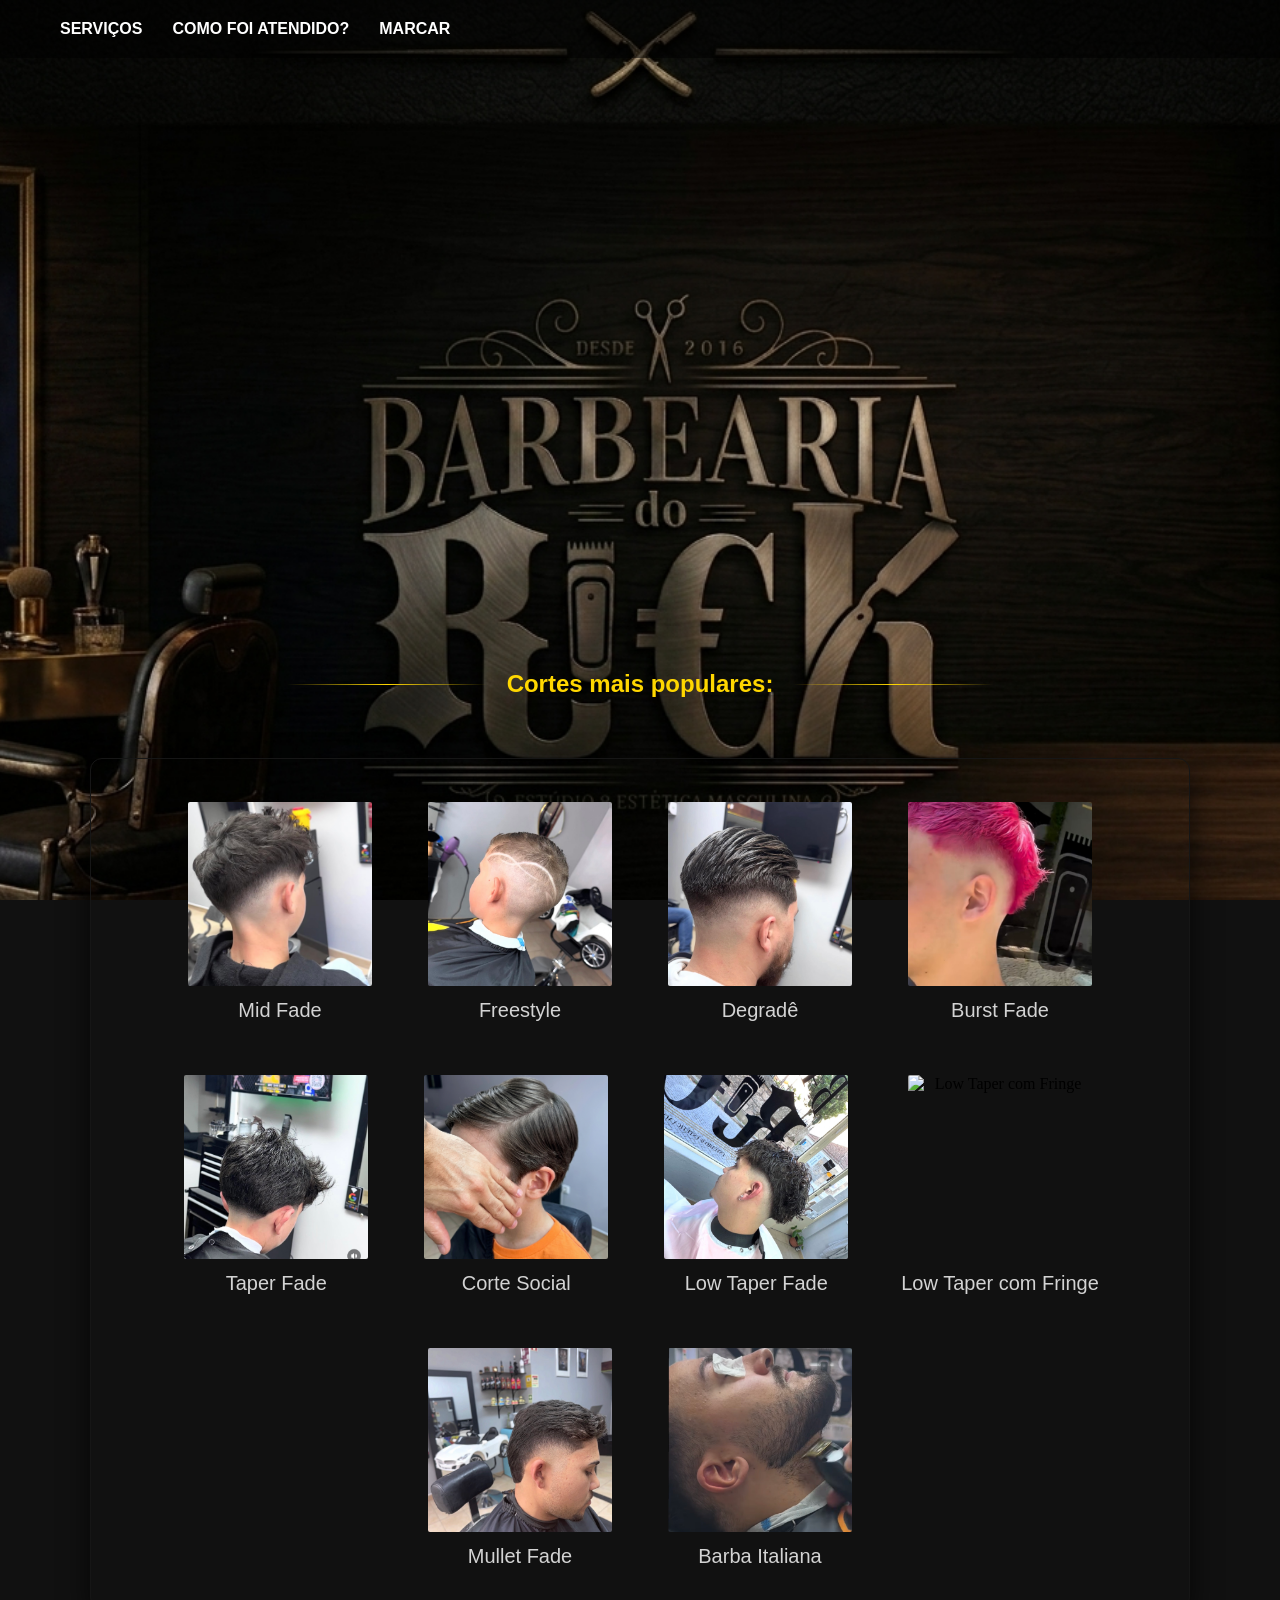
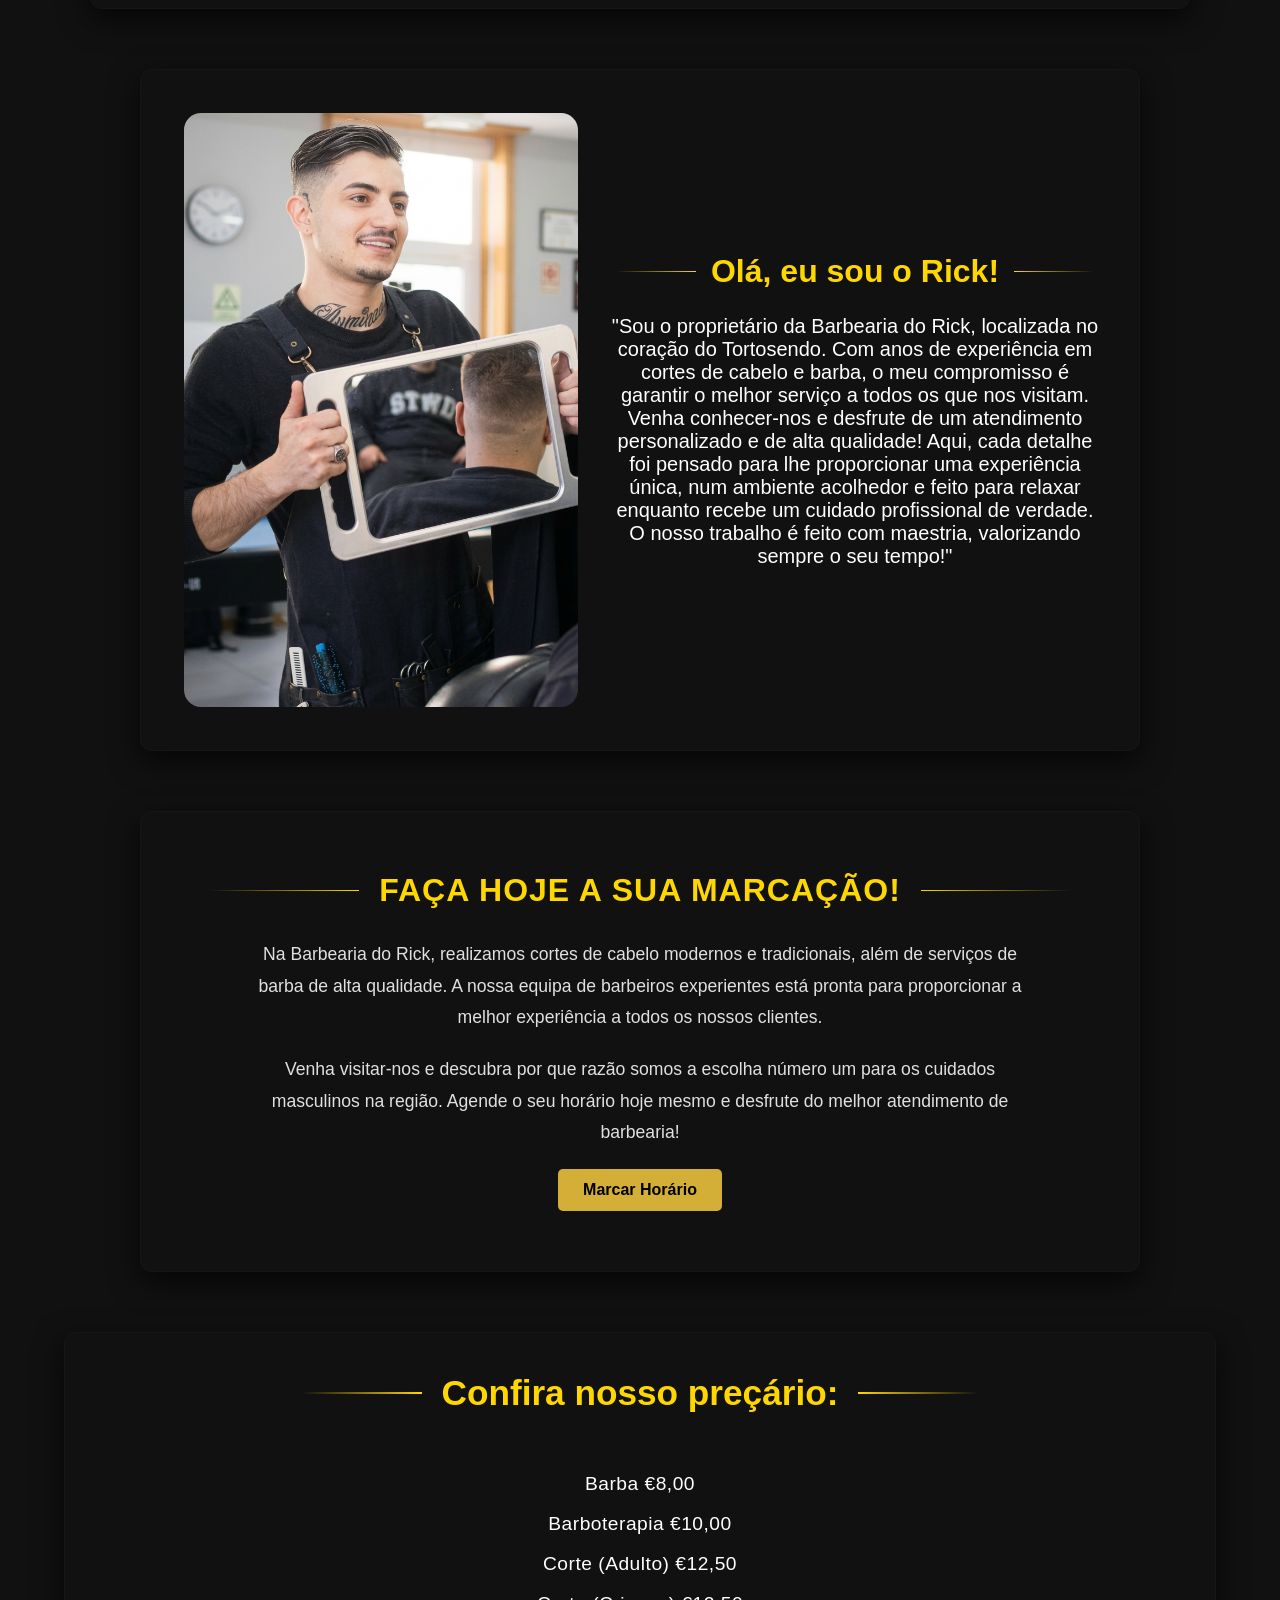
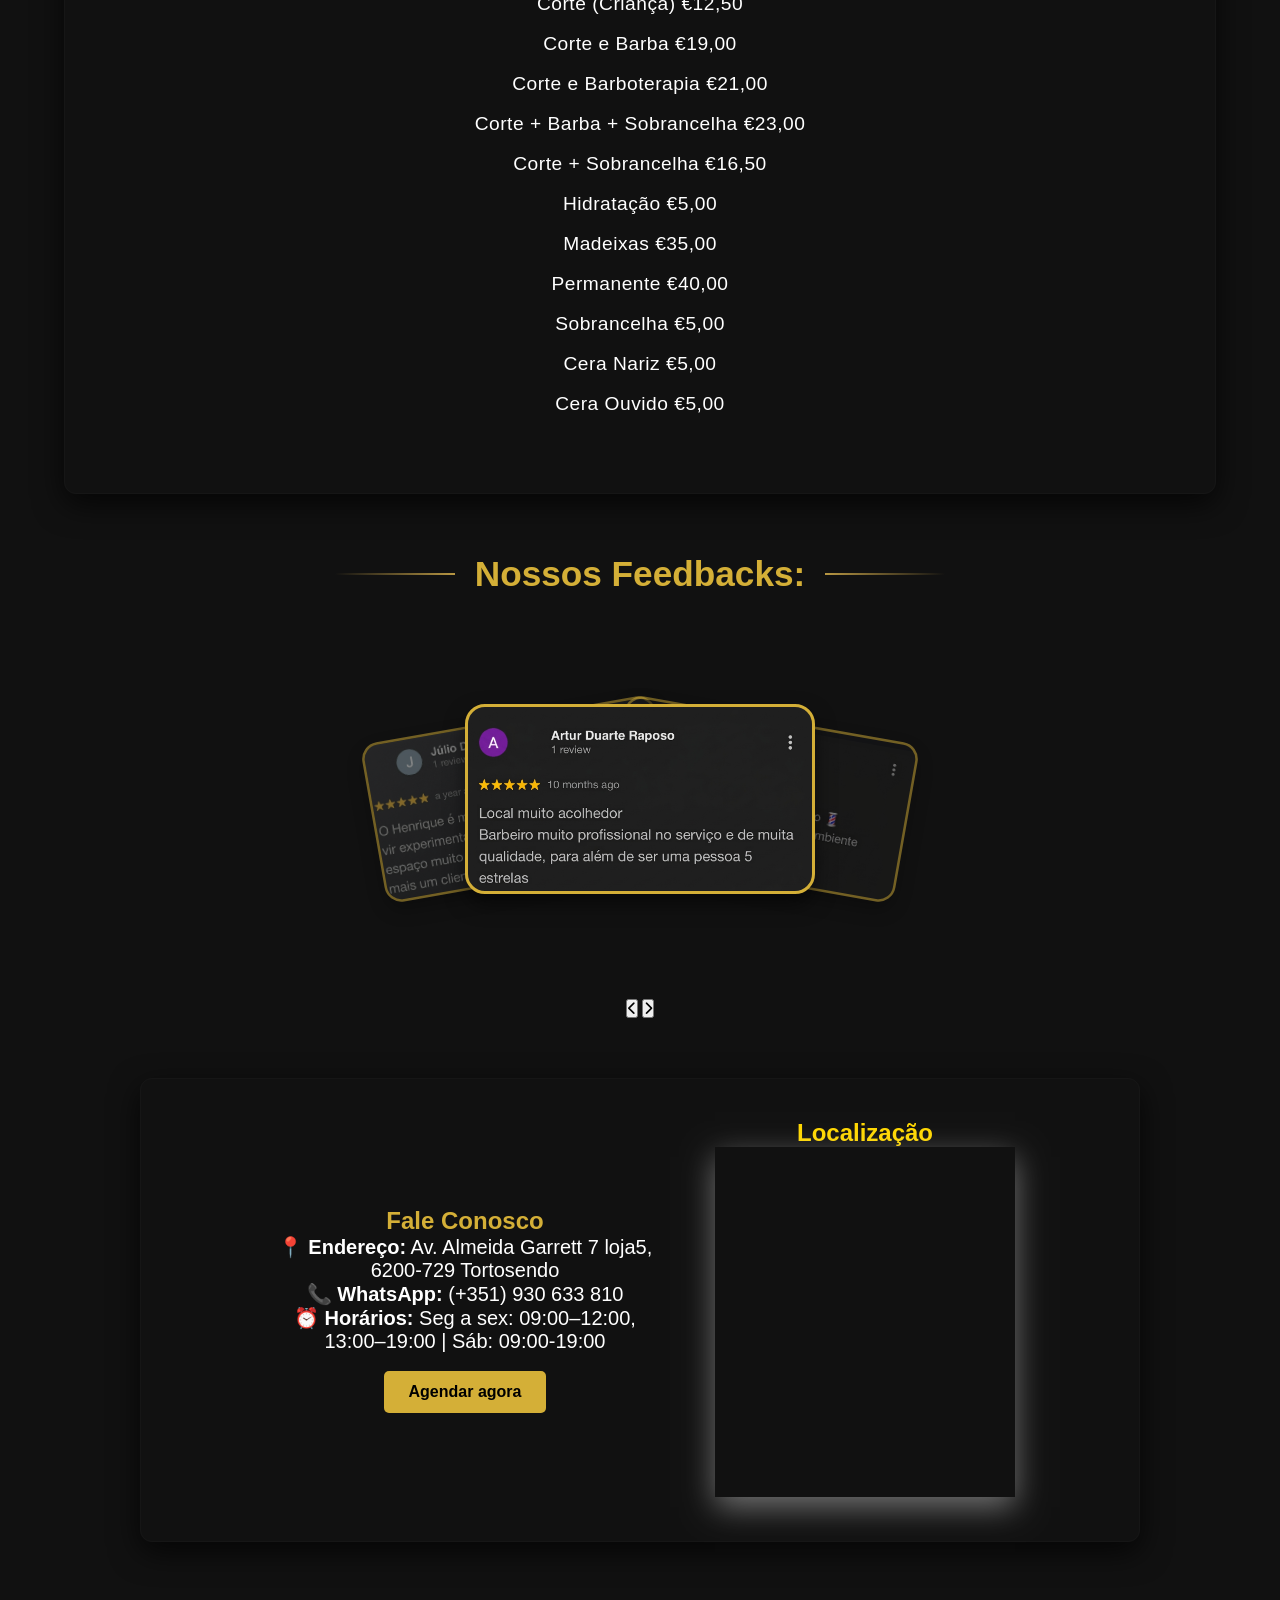
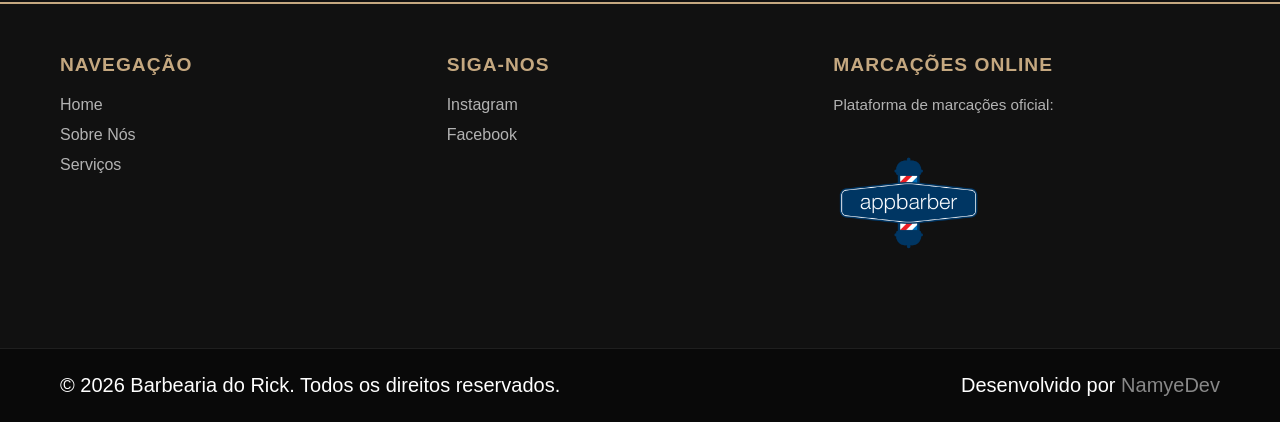
==== site/frontend/index.html @ 82d5f3c6 "Adicionando mais fotos" ====
<!DOCTYPE html>
<html lang="pt-PT">
<head>
    <meta charset="UTF-8">
    <meta name="viewport" content="width=device-width, initial-scale=1.0">
    
    <title>Barbearia do Rick </title>
    <meta name="description" content="Barbearia do Rick no Tortosendo. Cortes modernos, degradê, barba e atendimento personalizado. Agende seu horário online.">
    <meta name="keywords" content="Barbearia, Tortosendo, Corte de Cabelo, Barba, Rick, Barbeiro">
    <meta name="google-site-verification" content="2k-sYjSc5GZ4k8qNI2M3Ok9bZa_Kemlos-b1x48TQ_s" />
    
    <meta property="og:title" content="Barbearia do Rick">
    <meta property="og:description" content="Venha conhecer a Barbearia do Rick. Atendimento de excelência, cortes modernos e barba feita com maestria no coração do Tortosendo. Agende agora!">
    <meta property="og:image" content="https://barbeariadorick.pt/logobarber.png">
    <meta property="og:url" content="https://barbeariadorick.pt/">
    <meta property="og:type" content="website">
    
    <link rel="icon" href="logobarber.png" type="image/x-icon">
    <link rel="stylesheet" href="CSS/css.css">
    <link rel="stylesheet" href="https://cdnjs.cloudflare.com/ajax/libs/font-awesome/6.0.0/css/all.min.css">
    <script type="application/ld+json">
{
  "@context": "https://schema.org",
  "@type": "WebSite",
  "name": "Barbearia do Rick",
  "url": "https://barbeariadorick.pt/"
}
</script>

<script type="application/ld+json">
{
  "@context": "https://schema.org",
  "@type": "BarberShop",
  "name": "Barbearia do Rick",
  "url": "https://barbeariadorick.pt/",
  "address": {
    "@type": "PostalAddress",
    "streetAddress": "Av. Almeida Garrett 7 loja 5",
    "addressLocality": "Tortosendo",
    "addressRegion": "Castelo Branco",
    "addressCountry": "PT"
  },
  "telephone": "+351930633810"
}
</script>
</head>
   
<body style="background-image: url('background03.png'); background-size: cover; background-attachment: fixed; background-position: center; background-color: #111;">

    <div class="hero-container" id="home">
        <video autoplay loop muted playsinline class="video-fundo">
            <source src="video.cabeçalho02.mp4" type="video/mp4">
        </video>

        <header id="header">
            <nav id="menu">
                <ul class="nav-lista">
                    <li><a href="https://www.instagram.com/barbeariadorick2025/" target="_blank">SERVIÇOS</a></li>
                    <li><a href="feedback.html" id="abrir-feedback">COMO FOI ATENDIDO?</a></li>
                    <li><a href="https://sites.appbarber.com.br/barbeariadorick-t7mg" target="_blank">MARCAR</a></li>
                </ul>
            </nav>
        </header>
        
        <div class="conteudo-hero">
            </div>
    </div>

   <div class="divisor">
    <hr>
    <h2>Cortes mais populares:</h2>
    <hr>
</div>

   <div class="contentor">
    
    
    <div class="perfil" onclick="toggleZoom(this)">
        <img src="Low Taper Fade.jpg" alt="Corte Mid Taper Fade" class="foto-corte">
        <span>Mid Fade</span>
    </div>

    <div class="perfil" onclick="toggleZoom(this)">
        <img src="cortefreestyle.jpeg" alt="Corte Freestyle" class="foto-corte">
        <span>Freestyle</span>
    </div>

    <div class="perfil" onclick="toggleZoom(this)">
        <img src="degrade.jpeg" alt="Degradê" class="foto-corte">
        <span>Degradê</span>
    </div>

    <div class="perfil" onclick="toggleZoom(this)">
        <img src="BurstFade.jpg" alt="Corte Burst Fade " class="foto-corte">
        <span>Burst Fade</span>
    </div>


    <div class="perfil" onclick="toggleZoom(this)">
        <img src="Taper Fade.jpg" alt="Corte Taper Fade" class="foto-corte">
        <span>Taper Fade</span>
    </div>

    <div class="perfil" onclick="toggleZoom(this)">
        <img src="corteSocial.png" alt="Corte Social" class="foto-corte">
        <span>Corte Social</span>
    </div>

 <div class="perfil" onclick="toggleZoom(this)">
        <img src="LowTaperFade.jpg" alt="Low Taper Fade" class="foto-corte">
        <span>Low Taper Fade</span>
    </div>
     <div class="perfil" onclick="toggleZoom(this)">
        <img src="LowtaperFringe.jpg" alt="Low Taper com Fringe" class="foto-corte">
        <span>Low Taper com Fringe</span>
    </div>
     <div class="perfil" onclick="toggleZoom(this)">
        <img src="MulletFade.jpg" alt="Mullet Fade" class="foto-corte">
        <span>Mullet Fade</span>
    </div>
     <div class="perfil" onclick="toggleZoom(this)">
        <img src="barbaital.jpg" alt="Barba Italiana" class="foto-corte">
        <span>Barba Italiana</span>
    </div>
    </div>

    <div class="apresent ">
        <img src="rick0.png" alt="Foto do Rick">
        <div class="apresent-texto">
            <h2>Olá, eu sou o Rick!</h2>
            <p>"Sou o proprietário da Barbearia do Rick, localizada no coração do Tortosendo. Com anos de experiência em cortes de cabelo e barba, o meu compromisso é garantir o melhor serviço a todos os que nos visitam. Venha conhecer-nos e desfrute de um atendimento personalizado e de alta qualidade! Aqui, cada detalhe foi pensado para lhe proporcionar uma experiência única, num ambiente acolhedor e feito para relaxar enquanto recebe um cuidado profissional de verdade. O nosso trabalho é feito com maestria, valorizando sempre o seu tempo!"</p>
        </div>
    </div>


    <div class="contentor-texto" id="sobre">
        <h1>Faça hoje a sua marcação!</h1>
        <p>Na Barbearia do Rick, realizamos cortes de cabelo modernos e tradicionais, além de serviços de barba de alta qualidade. A nossa equipa de barbeiros experientes está pronta para proporcionar a melhor experiência a todos os nossos clientes.</p>
        <p>Venha visitar-nos e descubra por que razão somos a escolha número um para os cuidados masculinos na região. Agende o seu horário hoje mesmo e desfrute do melhor atendimento de barbearia!</p>
        <div id="marcar">
            <a href="https://sites.appbarber.com.br/barbeariadorick-t7mg" class="btn-nav" target="_blank">Marcar Horário</a>
        </div>
    </div>

   <div class="preços" id="servicos">
    <h1>Confira nosso preçário:</h1>
    <div class="lista-precos">
        <p><span>Barba</span> <span>€8,00</span></p>
        <p><span>Barboterapia</span> <span>€10,00</span></p>
        <p><span>Corte (Adulto)</span> <span>€12,50</span></p>
        <p><span>Corte (Criança)</span> <span>€12,50</span></p>
        <p><span>Corte e Barba</span> <span>€19,00</span></p>
        <p><span>Corte e Barboterapia</span> <span>€21,00</span></p>
        <p><span>Corte + Barba + Sobrancelha</span> <span>€23,00</span></p>
        <p><span>Corte + Sobrancelha</span> <span>€16,50</span></p>
        <p><span>Hidratação</span> <span>€5,00</span></p>
        <p><span>Madeixas</span> <span>€35,00</span></p>
        <p><span>Permanente</span> <span>€40,00</span></p>
        <p><span>Sobrancelha</span> <span>€5,00</span></p>
        <p><span>Cera Nariz</span> <span>€5,00</span></p>
        <p><span>Cera Ouvido</span> <span>€5,00</span></p>
    </div>
</div>
<section class="secao-carousel">
    <h1 class="titulo-linhas">Nossos Feedbacks:</h1>
    
    <div class="carousel-wrapper">
        <div class="carousel-container" id="carousel">
        
            <div class="card" style="background-image: url('julio02.png');"></div>
            <div class="card" style="background-image: url('artur02.png');"></div>
            <div class="card" style="background-image: url('Francisco.png');"></div>
            
            
            <div class="card" style="background-image: url('lais.jpg');"></div>
            <div class="card" style="background-image: url('diogo.jpg');"></div>
            <div class="card" style="background-image: url('gonçalo.jpg');"></div>
            <div class="card" style="background-image: url('helder.jpg');"></div>
        </div>
        
        <div class="controls">
            <button class="btn-seta" id="prev"><i class="fas fa-chevron-left"></i></button>
            <button class="btn-seta" id="next"><i class="fas fa-chevron-right"></i></button>
        </div>
    </div>
</section>

    <div class="modal-sobreposicao" id="pop-up-container">
        <div class="modal-caixa" >
            <span class="botao-fechar" id="fechar-pop-up">×</span>
            <h1>Conte-nos a sua experiência!</h1>
            <p style="margin-bottom: 30px; text-align: center;">A sua opinião é muito importante para continuarmos a realizar o melhor serviço da região.</p>

            <form action="#" method="POST" class="form-feedback">
                <div class="campo-form">
                    <label for="nome">Seu Nome:</label>
                    <input type="text" id="nome" name="nome" placeholder="Digite seu nome" required>
                </div>
                <br>
                <div class="campo-form">
                    <label for="barbeiro">Quem te atendeu?</label>
                    <select id="barbeiro" name="barbeiro">
                        <option value="rick">Rick</option>
                        <option value="lincoln">Lincoln</option>
                        <option value="samuel">Samuel</option>
                        <option value="outro">Outro Barbeiro</option>
                    </select>
                </div>
                <br>
                <div class="campo-form">
                    <label for="mensagem">Sua Mensagem:</label>
                    <textarea id="mensagem" name="mensagem" rows="4" placeholder="Conte-nos como foi..." required></textarea>
                </div>

                <div style="text-align: center; margin-top: 20px;">
                    <button type="submit" class="btn-nav" style="border: none; cursor: pointer;">Enviar Avaliação</button>
                </div>
            </form>
        </div>
    </div>

    <section class="contato-container">
        <div class="info-contato">
            <h2>Fale Conosco</h2>
            <p><strong>📍 Endereço:</strong> Av. Almeida Garrett 7 loja5, 6200-729 Tortosendo</p>
            <p><strong>📞 WhatsApp:</strong> (+351) 930 633 810</p>
            <p><strong>⏰ Horários:</strong> Seg a sex: 09:00–12:00, 13:00–19:00 | Sáb: 09:00-19:00</p>
            <br>
            <a href="https://sites.appbarber.com.br/barbeariadorick-t7mg" class="botao-agendar" target="_blank">Agendar agora</a>
        </div>

        <div class="mapa-quadrado">
            <h2>Localização</h2>
            <iframe src="https://maps.google.com/maps?q=Av.%20Almeida%20Garrett%207%20loja5,%20Tortosendo&t=&z=15&ie=UTF8&iwloc=&output=embed" width="100%" height="350" style="border:0;" allowfullscreen="" loading="lazy"></iframe> 
        </div>
    </section>
    <footer class="rodape-site">
    <div class="rodape-conteudo">
        <div class="rodape-coluna">
            <h3>Navegação</h3>
            <ul>
                <li><a href="#home">Home</a></li>
                <li><a href="#sobre">Sobre Nós</a></li>
                <li><a href="#servicos">Serviços</a></li>
                
            </ul>
        </div>

        <div class="rodape-coluna">
            <h3>Siga-nos</h3>
            <div class="redes-sociais">
                <a href="https://www.instagram.com/barbeariadorick2025/" target="_blank" class="link-social">Instagram</a>
                <a href="https://www.facebook.com/BarbershoppRick/" target="_blank" class="link-social">Facebook</a>
            </div>
        </div>

        <div class="rodape-coluna col-appbarber">
            <h3>Marcações Online</h3>
            <p>Plataforma de marcações oficial:</p>
            <a href="https://sites.appbarber.com.br/barbeariadorick-t7mg" target="_blank" class="link-appbarber">
                <img src="appbarber.png" alt="AppBarber" onerror="this.style.display='none';">
               
            </a>
        </div>
    </div>

    <div class="rodape-inferior">
        <div class="rodape-inferior-conteudo">
            <p>&copy; 2026 Barbearia do Rick. Todos os direitos reservados.</p>
            <p class="creditos">Desenvolvido por <a href="https://github.com/FernandaNamye" target="_blank">NamyeDev</a></p>
        </div>
    </div>
</footer>

    <script>
    

const URL_API = "https://barbearia-rick-backend.onrender.com/enviar-feedback";

    document.addEventListener('DOMContentLoaded', () => {
        const botaoAbrir = document.getElementById('abrir-feedback');
        const botaoFechar = document.getElementById('fechar-pop-up');
        const containerPopUp = document.getElementById('pop-up-container');
        const formFeedback = document.querySelector('.form-feedback');

        if (botaoAbrir) {
            botaoAbrir.addEventListener('click', (e) => {
                e.preventDefault(); 
                containerPopUp.classList.add('ativo');
            });
        }

        if (botaoFechar) {
            botaoFechar.addEventListener('click', () => {
                containerPopUp.classList.remove('ativo');
            });
        }

       if (formFeedback) {
    formFeedback.addEventListener('submit', async (e) => {
        e.preventDefault();

       
        const botaoSubmeter = formFeedback.querySelector('button[type="submit"]') || formFeedback.querySelector('.btn-nav');
        const textoOriginal = botaoSubmeter ? botaoSubmeter.innerText : "Enviar Avaliação";
        if (botaoSubmeter) {
            botaoSubmeter.innerText = "A enviar... Por favor, aguarde.";
            botaoSubmeter.disabled = true;
        }

        const dados = {
            nome: document.getElementById('nome').value,
            barbeiro: document.getElementById('barbeiro').value,
            mensagem: document.getElementById('mensagem').value
        };

        try {
            
            const controller = new AbortController();
            const timeoutId = setTimeout(() => controller.abort(), 60000); 

            const response = await fetch(URL_API, {
                method: 'POST',
                headers: { 'Content-Type': 'application/json' },
                body: JSON.stringify(dados),
                signal: controller.signal
            });

            clearTimeout(timeoutId);

            if (response.ok) {
                alert("Obrigado pelo feedback! A Barbearia do Rick agradece a sua preferência.");
                containerPopUp.classList.remove('ativo');
                formFeedback.reset();
            } else {
                alert("Não foi possível enviar a sua avaliação no momento. Por favor, tente novamente mais tarde.");
            }
        } catch (error) {
            console.error("Erro detalhado:", error);
            
            if (error.name === 'AbortError') {
                alert("O servidor demorou a responder, mas o seu feedback está a ser processado! Verifique o seu e-mail em instantes.");
            } else {
                alert("De momento o nosso sistema de avaliações está em manutenção. Se preferir, envie-nos uma mensagem pelo WhatsApp!");
            }
        } finally {
           
            if (botaoSubmeter) {
                botaoSubmeter.innerText = textoOriginal;
                botaoSubmeter.disabled = false;
            }
        }
    });
}
    const carousel = document.getElementById('carousel');
    const cards = document.querySelectorAll('.card');
    const btnNext = document.getElementById('next');
    const btnPrev = document.getElementById('prev');

       let indiceCentral = 1; 

function atualizarCarousel() {
    const totalCards = cards.length;

    cards.forEach((card, index) => {
        
        card.classList.remove('atras-esquerda', 'centro', 'atras-direita', 'escondido');

        if (index === indiceCentral) {
            card.classList.add('centro');
        } else if (index === (indiceCentral - 1 + totalCards) % totalCards) {
            card.classList.add('atras-esquerda');
        } else if (index === (indiceCentral + 1) % totalCards) {
            card.classList.add('atras-direita');
        } else {
            
            card.classList.add('escondido');
        }
    });
}


btnNext?.addEventListener('click', () => {
    indiceCentral = (indiceCentral + 1) % cards.length;
    atualizarCarousel();
});


btnPrev?.addEventListener('click', () => {
    indiceCentral = (indiceCentral - 1 + cards.length) % cards.length;
    atualizarCarousel();
});
atualizarCarousel();
});
    
    function toggleZoom(elemento) {
        elemento.classList.toggle('com-zoom');
    
    };
</script>

</body>
</html>
---- site/frontend/CSS/css.css ----
* {
    margin: 0;
    padding: 0;
    box-sizing: border-box;
}
html {
    scroll-behavior: smooth;
}
h1 {
    font-family: 'Lucida Sans', 'Lucida Sans Regular', 'Lucida Grande', 'Lucida Sans Unicode', Geneva, Verdana, sans-serif;
    text-align: center;
    color: #FFD700;
}

p {
    font-family: 'Lucida Sans', 'Lucida Sans Regular', 'Lucida Grande', 'Lucida Sans Unicode', Geneva, Verdana, sans-serif;
    font-size: 20px;
    color: white;
}
h2 {
    font-family: 'Lucida Sans', 'Lucida Sans Regular', 'Lucida Grande', 'Lucida Sans Unicode', Geneva, Verdana, sans-serif;
    text-align: center;
    color: #FFD700;
}

.hero-container {
    position: relative;
    width: 100%;
    height: 70vh; 
    overflow: hidden; 
    display: flex;
    flex-direction: column;
    justify-content: center;
}

.video-fundo {
    position: absolute;
    top: 50%;
    left: 50%;
    width: 100%;
    height: 100%;
    object-fit: cover; 
    transform: translate(-50%, -50%);
    z-index: 1; 
}

.conteudo-hero {
    position: relative;
    z-index: 2; 
    text-align: center;
    color: white; 
}


#header {
    position: absolute;
    top: 0;
    background-color: rgba(0, 0, 0, 0.5);
    padding: 20px;
    z-index: 2;
    width: 100%;
}

#menu {
    display: flex;
    justify-content: flex-start; 
    align-items: center;
    width: 100%;
    max-width: 1200px; 
    margin: 0 auto; 
    padding: 0 20px; 
}

.nav-lista {
    list-style: none;
    display: flex;
    gap: 30px; 
    align-items: center;
    border-radius: 5px;
}

.nav-lista li a {
    color: white;
    text-decoration: none;
    font-weight: bold;
    font-family: sans-serif;
    transition: color 0.3s ease;
   
}

.nav-lista li a:hover {
    color: #d4af37; 
}
.divisor {
    display: flex;
    align-items: center;
    justify-content: center;
    gap: 20px;
    margin: 40px 0;
}

.divisor hr {
    flex: 1;
    border: none;
    height: 1px;
    background: linear-gradient(to right, transparent, #FFD700, transparent); 
    max-width: 200px;
}
.perfil {
    overflow: hidden;
    cursor: pointer;
}

.foto-corte {
    transition: transform 0.3s ease;
    display: block;
    width: 100%;
    height: auto;
}


.perfil.com-zoom .foto-corte {
    transform: scale(1.50); 
}


.contentor, .apresent, .contentor-texto, .preços, .contato-container {
    background-image: url('../background03.png'); 
    background-size: cover;
    background-position: center;
    background-attachment: fixed;
    border-radius: 12px;
    border: 1px solid rgba(22, 22, 22);
    box-shadow: 0 10px 30px rgba(0, 0, 0, 0.7); 
    margin: 60px auto; 
    padding: 40px; 
    width: 90%; 
    align-items: center;
    text-align: center;
    
}

#sobre {
    text-align: center;
    padding: 60px 20px;
    color: #ffffff;
    max-width: 1000px;
    margin: 0 auto;
}

#sobre h1 {
    display: flex;
    align-items: center;
    justify-content: center;
    color: #FFD700; 
    font-size: 2rem;
    text-transform: uppercase;
    letter-spacing: 1px;
    margin-bottom: 30px;
}


#sobre h1::before,
#sobre h1::after {
    content: "";
    flex: 1;
    height: 1px; 
    background: linear-gradient(to var(--direcao, right), transparent, #FFD700); 
    margin: 0 20px; 
    max-width: 150px; 
}


#sobre h1::after {
    --direcao: left;
}


#sobre p {
    font-size: 1.1rem;
    line-height: 1.8;
    color: #e0e0e0;
    max-width: 800px;
    margin: 0 auto 20px auto;
}


#marcar {
    margin-top: 35px;
}
.apresent-texto h2 {
    color: #FFD700;
    font-size: 2rem;
    margin-bottom: 25px;
    display: flex;
    align-items: center;
    justify-content: center;
    gap: 15px; 
}


.apresent-texto h2::before,
.apresent-texto h2::after {
    content: '';
    height: 1px;
    flex-grow: 1; 
    max-width: 80px; 
}


.apresent-texto h2::before {
    background: linear-gradient(to right, transparent, #FFD700);
}


.apresent-texto h2::after {
    background: linear-gradient(to left, transparent, #FFD700);
}
.contentor {
    max-width: 1100px;
    display: flex;
    justify-content: center;
    flex-wrap: wrap;
    gap: 50px; 
}

.contentor img {
    width: 190px;
    height: 190px;
    object-fit: cover;
    border-radius: 5px;
    border: 3px solid transparent;
    transition: border 0.3s ease; 
}

.perfil {
    display: flex;
    flex-direction: column;
    align-items: center;
    cursor: pointer; 
}

.perfil span {
    color:rgb(211, 211, 211);
    font-size: 20px;
    margin-top: 10px;
    font-family: Arial, Helvetica, sans-serif;
    transition: color 0.3s ease; 
}

.perfil:hover span {
    color:#FFD700;
}

.perfil:hover img {
    border: 3px solid white; 
}

.apresent {
    max-width: 1000px; 
    display: flex; 
    align-items: center;
    justify-content: space-around;
    gap: 30px;
}

.apresent img {
    width: 400px;
    height: 600px;
    object-fit: cover;
    border-radius: 20px;
    border: 3px solid transparent;
    transition: border 0.3s ease; 
}

.apresent h2 {
    font-family: 'Lucida Sans', 'Lucida Sans Regular', 'Lucida Grande', 'Lucida Sans Unicode', Geneva, Verdana, sans-serif;
    text-align: center;
    color: #FFD700;
}

#content {
    display: flex;
    flex-direction: column;
    align-items: center;
    gap: 20px; 
    text-align: center;
    padding: 10px;
}

.preços h1 {
    color: #FFD700;
    font-size: 2.2rem;
    margin-bottom: 40px;
    text-align: center;
    
    
    display: flex;
    align-items: center;
    justify-content: center;
    gap: 20px;
}

.preços h1::before,
.preços h1::after {
    content: '';
    height: 2px;
    flex-grow: 1;
    max-width: 120px; 
}

.preços h1::before {
    background: linear-gradient(to right, transparent, #FFD700);
}

.preços h1::after {
    background: linear-gradient(to left, transparent, #FFD700);
}

.lista-precos {
    max-width: 500px;
    margin: 0 auto;    
    text-align: center; 
    padding: 20px;
}

.lista-precos p {
    font-size: 1.2rem;
    color: #fff;
    margin-bottom: 18px; 
    font-weight: 500;
    letter-spacing: 0.5px;
}


.lista-precos p {
    transition: color 0.3s ease;
}


.lista-precos p:hover {
    color: #e5c158;
}


#marcar {
    margin-top: 20px;
}

.btn-nav, .botao-agendar, .botao-abrir {
    display: inline-block;
    padding: 12px 25px;
    background-color: #d4af37;
    color: black;
    text-decoration: none;
    font-weight: bold;
    font-family: sans-serif;
    border-radius: 5px;
    transition: all 0.3s ease;
}

.btn-nav:hover, .botao-agendar:hover {
    background-color: white;
    transform: translateY(-3px); 
}


.carousel-wrapper {
    display: flex;
    flex-direction: column;
    align-items: center;
    perspective: 1000px; 
    padding: 0px 0;
}

.carousel-container {
    position: relative;
    width: 300px;
    height: 400px;
    display: flex;
    justify-content: center;
    align-items: center;
}

.titulo-linhas {
    color: #d4af37; 
    font-size: 2.2rem;
    margin-bottom: 5px; 
    text-align: center;
    
    
    display: flex;
    align-items: center;
    justify-content: center;
    gap: 20px; 
}


.titulo-linhas::before,
.titulo-linhas::after {
    content: '';
    height: 2px;
    flex-grow: 1;
    max-width: 120px; 
}


.titulo-linhas::before {
    background: linear-gradient(to right, transparent, #b89743);
}


.titulo-linhas::after {
    background: linear-gradient(to left, transparent, #b89743);
}

.card {
    position: absolute;
    width: 350px;
    height: 190px;
    border-radius: 20px;
    background-size: cover;
    background-position: center;
    border: 3px solid #d4af37; 
    transition: all 0.5s ease-in-out;
    box-shadow: 0 10px 20px rgba(0,0,0,0.5);
}

.card.centro {
    transform: translateX(0) scale(1) rotate(0deg);
    z-index: 3;
    opacity: 1;
}

.card.atras-esquerda {
    transform: translateX(-120px) scale(0.85) rotate(-10deg);
    z-index: 1;
    opacity: 0.5;
}

.card.atras-direita {
    transform: translateX(120px) scale(0.85) rotate(10deg);
    z-index: 1;
    opacity: 0.5;
}
.card.escondido {
    opacity: 0;
    pointer-events: none; 
    transform: scale(0);   
}


.modal-sobreposicao {
    position: fixed;
    top: 0;
    left: 0;
    width: 100%;
    height: 100%;
    background-color: rgba(0, 0, 0, 0.85); 
    display: flex;
    justify-content: center;
    align-items: center;
    z-index: 9999; 
    opacity: 0;
    pointer-events: none;
    transition: all 0.4s ease;
}

.modal-sobreposicao.ativo {
    opacity: 1;
    pointer-events: auto;
}

.modal-caixa {
    background-image: url('../background03.png'); 
    background-size: cover;
    background-position: center;
    max-width: 800px;
    width: 90%;
    padding: 40px;
    border-radius: 12px;
    border: 1px solid rgba(22, 22, 22);
    box-shadow: 0 10px 30px rgba(0, 0, 0, 0.7);
    position: relative; 
}

.botao-fechar {
    position: absolute;
    top: 15px;
    right: 20px;
    font-size: 35px;
    color: #d4af37;
    cursor: pointer;
    transition: color 0.3s;
}

.campo-form {
    display: flex;
    flex-direction: column;
    gap: 10px;
    color: white; 
}

.campo-form input, .campo-form select, .campo-form textarea {
    width: 100%;
    padding: 12px;
    background-color: rgba(255, 255, 255, 0.05); 
    border: 1px solid rgba(212, 175, 55, 0.3); 
    border-radius: 5px;
    color: white;
    font-family: sans-serif;
    outline: none;
    transition: border-color 0.3s;
}

.campo-form input:focus, .campo-form select:focus, .campo-form textarea:focus {
    border-color: #d4af37;
}

.campo-form select option {
    background-color: #1a1a1a;
    color: white;
}


.contato-container {
    display: flex;
    justify-content: center;
    align-items: center;
    gap: 50px; 
    max-width: 1000px; 
}

.info-contato {
    max-width: 400px;
    display: flex;
    flex-direction: column;
    align-items: center;
}

.info-contato p {
    font-family: 'Lucida Sans', 'Lucida Sans Regular', 'Lucida Grande', 'Lucida Sans Unicode', Geneva, Verdana, sans-serif;
    text-align: center;
    color: white;
}

.info-contato h2 {
    font-family: 'Lucida Sans', 'Lucida Sans Regular', 'Lucida Grande', 'Lucida Sans Unicode', Geneva, Verdana, sans-serif;
    text-align: center;
    color: #d4af37;
}

.mapa-quadrado iframe {
    box-shadow: 0 10px 30px rgba(0,0,0,0.5); 
    max-width: 100%; 
    filter: invert(90%) hue-rotate(180deg) brightness(95%) contrast(90%);
}
.rodape-site {
    background-color: #111111; 
    color: #ffffff;
    font-family: Arial, sans-serif; 
    padding-top: 50px;
    border-top: 2px solid #c5a880; 
}

.rodape-conteudo {
    max-width: 1200px;
    margin: 0 auto;
    display: flex;
    flex-wrap: wrap;
    justify-content: space-between;
    padding: 0 20px 40px 20px;
}

.rodape-coluna {
    flex: 1;
    min-width: 250px;
    margin-bottom: 30px;
}

.rodape-coluna h3 {
    color: #c5a880; 
    font-size: 1.2rem;
    margin-bottom: 20px;
    text-transform: uppercase;
    letter-spacing: 1px;
}


.rodape-coluna ul {
    list-style: none;
    padding: 0;
    margin: 0;
}

.rodape-coluna ul li {
    margin-bottom: 12px;
}

.rodape-coluna ul li a {
    color: #b3b3b3;
    text-decoration: none;
    transition: color 0.3s ease;
}

.rodape-coluna ul li a:hover {
    color: #c5a880;
}


.redes-sociais {
    display: flex;
    flex-direction: column;
    gap: 12px;
}

.link-social {
    color: #b3b3b3;
    text-decoration: none;
    transition: color 0.3s ease;
}

.link-social:hover {
    color: #c5a880;
}


.col-appbarber p {
    color: #b3b3b3;
    font-size: 0.95rem;
    margin-bottom: 15px;
}

.link-appbarber img {
    max-width: 150px;
    height: auto;
    display: block;
    transition: transform 0.3s ease;
}

.link-appbarber img:hover {
    transform: scale(1.05); 
}


.txt-fallback-appbarber {
    display: inline-block;
    background-color: #0d47a1; 
    color: white;
    padding: 8px 16px;
    border-radius: 4px;
    font-weight: bold;
    text-decoration: none;
}


.rodape-inferior {
    background-color: #090909;
    padding: 20px 0;
    font-size: 0.85rem;
    color: #666666;
    border-top: 1px solid #1f1f1f;
}

.rodape-inferior-conteudo {
    max-width: 1200px;
    margin: 0 auto;
    display: flex;
    justify-content: space-between;
    align-items: center;
    flex-wrap: wrap;
    padding: 0 20px;
}

.rodape-inferior-conteudo p {
    margin: 5px 0;
}

.rodape-inferior .creditos a {
    color: #888888;
    text-decoration: none;
    transition: color 0.3s ease;
}

.rodape-inferior .creditos a:hover {
    color: #c5a880;
}




@media (max-width: 768px) {
    
    
  
    
  html {
        margin: 0 !important;
        padding: 0 !important;
        width: 100% !important;
        height: 100vh !important;
        overflow: hidden !important;
    }

    
    body {
        margin: 0 !important;
        padding: 0 !important;
        width: 100% !important;
        height: 100vh !important;
        overflow-y: auto !important; 
        overflow-x: hidden !important;
        background-color: #121212 !important; 
        background-image: url('../backgroundmobile05.png') !important;
        background-size: auto 100% !important; 
        background-repeat: no-repeat !important;
        background-attachment: scroll !important; 
        background-position: center top !important;
        overscroll-behavior-y: none !important; 
        -webkit-overflow-scrolling: auto !important;
        -webkit-overflow-scrolling: touch !important;
    }
    
   


    .contentor, .apresent, .contentor-texto, .preços, .contato-container {
        background-image: none !important;
        -webkit-backdrop-filter: blur(4px) !important;
        backdrop-filter: blur(4px) !important;
        border: 1px solid rgba(212, 175, 55, 0.15) !important;
        border-radius: 8px !important;
        
    }

    main, .main-container, #wrapper, .container-principal {
        width: 100% !important;
        max-width: 100% !important;
        margin: 0 auto !important;
        padding: 0 !important;
        
    }
   
   .hero-container {
        position: relative!important;
        width: 100vw !important;
        left: 50% !important;
        transform: translateX(-50%) !important;
        height: 56.25vw !important;
        min-height: 180px !important;
        max-height: 240px !important;
        margin-top: 0 !important;
        margin-bottom: 25px !important;
        padding: 0 !important;
        overflow: hidden !important;
        box-shadow: 0 4px 15px rgba(0, 0, 0, 0.6) !important;
        contain: layout paint !important;
    }

    .video-fundo {
        position: absolute !important;
        top: 0 !important;
        left: 0 !important;
        width: 100% !important;
        height: 100% !important;
        object-fit: cover !important;
        object-position: center !important;
        transform: none !important;
        z-index: 1 !important;
       
    }

   
    #header {
        position: absolute !important; 
        top: 0 !important;
        left: 50% !important;
        transform: translateX(-50%) !important;
        width: 100vw !important;
        z-index: 10 !important;
        background: linear-gradient(to bottom, rgba(0, 0, 0, 0.95) 0%, rgba(0, 0, 0, 0.3) 100%) !important;
        padding: 10px 0 !important;
        margin: 0 !important;
    }

    #menu {
        width: 100% !important;
        margin: 0 !important;
        padding: 0 !important;
    }

    .nav-lista {
        display: flex !important;
        flex-direction: row !important;
        justify-content: space-around !important;
        align-items: center !important;
        gap: 5px !important;
        padding: 0 10px !important;
        margin: 0 !important;
        list-style: none !important;
    }

    .nav-lista li a {
        font-size: 11px !important;
        font-weight: bold !important;
        color: #ffffff !important;
        text-shadow: 1px 1px 3px rgba(0, 0, 0, 0.9) !important;
        text-decoration: none !important;
        padding: 6px 8px !important;
        
        border-radius: 4px !important;
    }

   
    h1, .titulo-secao {
        font-size: 1.4rem !important;
        text-align: center !important;
        padding: 0 10px !important;
        margin-top: 10px !important;
        margin-bottom: 10px !important;
        color: #d4af37 !important;
    }

  
    .contentor {
        display: flex !important;
        flex-direction: row !important; 
        overflow-x: auto !important;    
        scroll-behavior: smooth !important;
        white-space: nowrap !important; 
        gap: 15px !important;           
        width: 95% !important;         
        max-width: 100% !important;
        margin: 0 auto !important;
        padding: 15px !important;
        border-radius: 8px !important;
        -webkit-overflow-scrolling: touch !important;
    }
    
    .contentor::-webkit-scrollbar {
        display: none !important; 
    }

    .perfil {
        display: inline-flex !important;
        flex-direction: column !important;
        align-items: center !important;
        flex-shrink: 0 !important; 
        width: 140px !important;   
    }

    .contentor img {
        width: 140px !important;  
        height: 140px !important;
        border-radius: 6px !important;
        object-fit: cover !important;
        box-shadow: 0 4px 8px rgba(0, 0, 0, 0.5) !important;
    }

    .perfil span {
        margin-top: 8px !important;
        font-size: 12px !important;
        color: #ffffff !important;
        font-weight: bold !important;
        white-space: normal !important; 
        text-align: center !important;
    }

   
    .apresent {
        display: flex !important;
        flex-direction: column !important;
        align-items: center !important;
        text-align: center !important;
        gap: 12px !important;
        width: 80% !important;
        max-width: 290px !important;
        margin: 20px auto !important;
        padding: 15px !important;
        border-radius: 8px !important;
    }

    .apresent img {
        width: 110px !important; 
        height: auto !important;
        border-radius: 6px !important;
    }

    .apresent-texto h2 {
        color: #d4af37 !important;
        font-size: 1.15rem !important;
        margin-top: 0 !important;
        margin-bottom: 5px !important;
    }

    .apresent-texto p {
        font-size: 12px !important; 
        line-height: 1.4 !important;
        color: white!important;
        padding: 0 !important;
        margin: 0 !important;
    }

    
    .contentor-texto, .preços {
        width: 80% !important;
        max-width: 290px !important;
        margin: 20px auto !important;
        padding: 15px !important;
        border-radius: 8px !important;
        text-align: center !important;
    }

    .contentor-texto p {
        font-size: 12px !important;
        color: #ffffff !important;
        line-height: 1.4 !important;
        margin: 0 !important;
    }

    .preços h1 {
        margin-top: 0 !important;
        margin-bottom: 10px !important;
        font-size: 1.2rem !important;
    }

    .preços p {
        font-size: 12px !important;
        margin: 5px 0 !important;
    }

    
  

.carousel-wrapper {
    padding: 0 !important;
    margin: 0 auto !important;
    width: 100% !important;
}

.carousel-container {
    width: 92% !important; 
    max-width: 360px !important;    
    height: 250px !important;  
    margin: 0 auto !important;
    display: flex !important;
    align-items: flex-start !important;
    position: relative !important; 
}

.titulo-linhas {
    font-size: 1.2rem !important;
    margin-top: 25px !important;   
    margin-bottom: 15px !important; 
    padding: 0 !important; 
}

.secao-carousel {
    padding-top: 0 !important; 
    padding-bottom: 0 !important; 
    margin-top: 0 !important;
    margin-bottom: 35px !important; 
}

.card {
    width: 100% !important;
    
  
    min-height: 190px !important; 
    height: auto !important;
    
    
    padding: 15px 12px 25px 12px !important;     
    
    position: absolute !important;
    top: 0 !important; 
    left: 50% !important;
    transform: translateX(-50%) !important; 
    
   
    white-space: normal !important; 
    word-wrap: break-word !important;
    word-break: normal !important; 
    box-sizing: border-box !important;
    
    
    overflow: visible !important; 
}


.card * {
    white-space: normal !important;
}


.carousel-container button, 
.carousel-container .setas, 
.carousel-container span {
    margin-top: 210px !important; 
}



.card.centro {
    transform: translateX(-50%) scale(1) !important;
    z-index: 3 !important;
    opacity: 1 !important;
}

.card.atras-esquerda {
    transform: translateX(-160%) scale(0.85) !important; 
    opacity: 0.5 !important;
    z-index: 1 !important;
}


.card.atras-direita {
    transform: translateX(60%) scale(0.85) !important; 
    opacity: 0.5 !important;
    z-index: 1 !important;
}


.card.escondido {
    display: none !important;
}
    .contato-container {
        display: flex !important;
        flex-direction: column !important;
        align-items: center !important;
        gap: 15px !important;
        width: 80% !important;
        max-width: 290px !important;
        margin: 20px auto !important;
        padding: 15px !important;
    }

    .info-contato, .mapa-quadrado {
        width: 100% !important;
        text-align: center !important;
    }

    .mapa-quadrado iframe {
        width: 100% !important;
        height: 160px !important; 
        border-radius: 6px !important;
    }
.rodape-conteudo {
        flex-direction: column;
        text-align: center;
        
    }

    .rodape-coluna {
        margin-bottom: 40px;
    }

    .redes-sociais {
        align-items: center;
    }

    .link-appbarber img {
        margin: 0 auto;
    }

   .rodape-inferior-conteudo {
        flex-direction: column; 
        text-align: center;     
        justify-content: center;
        gap: 10px;              
        padding: 20px;          
    }}
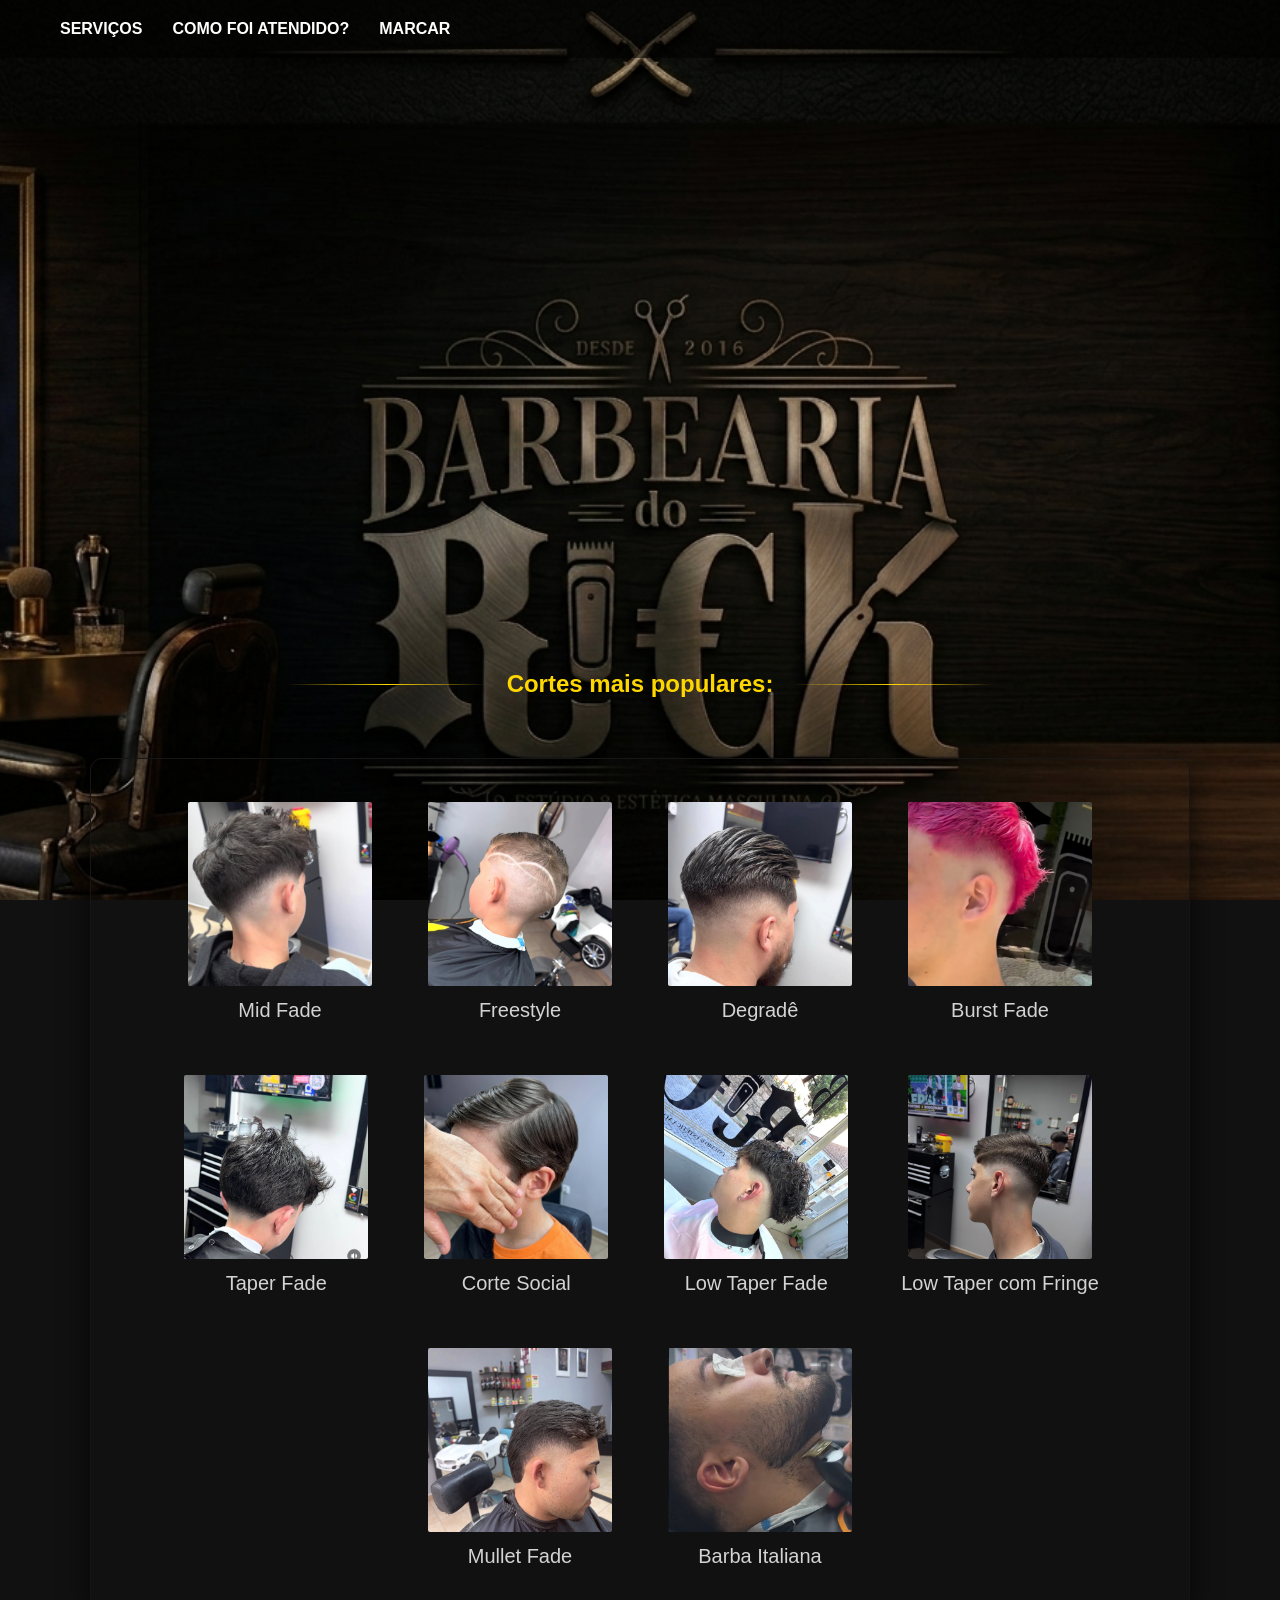
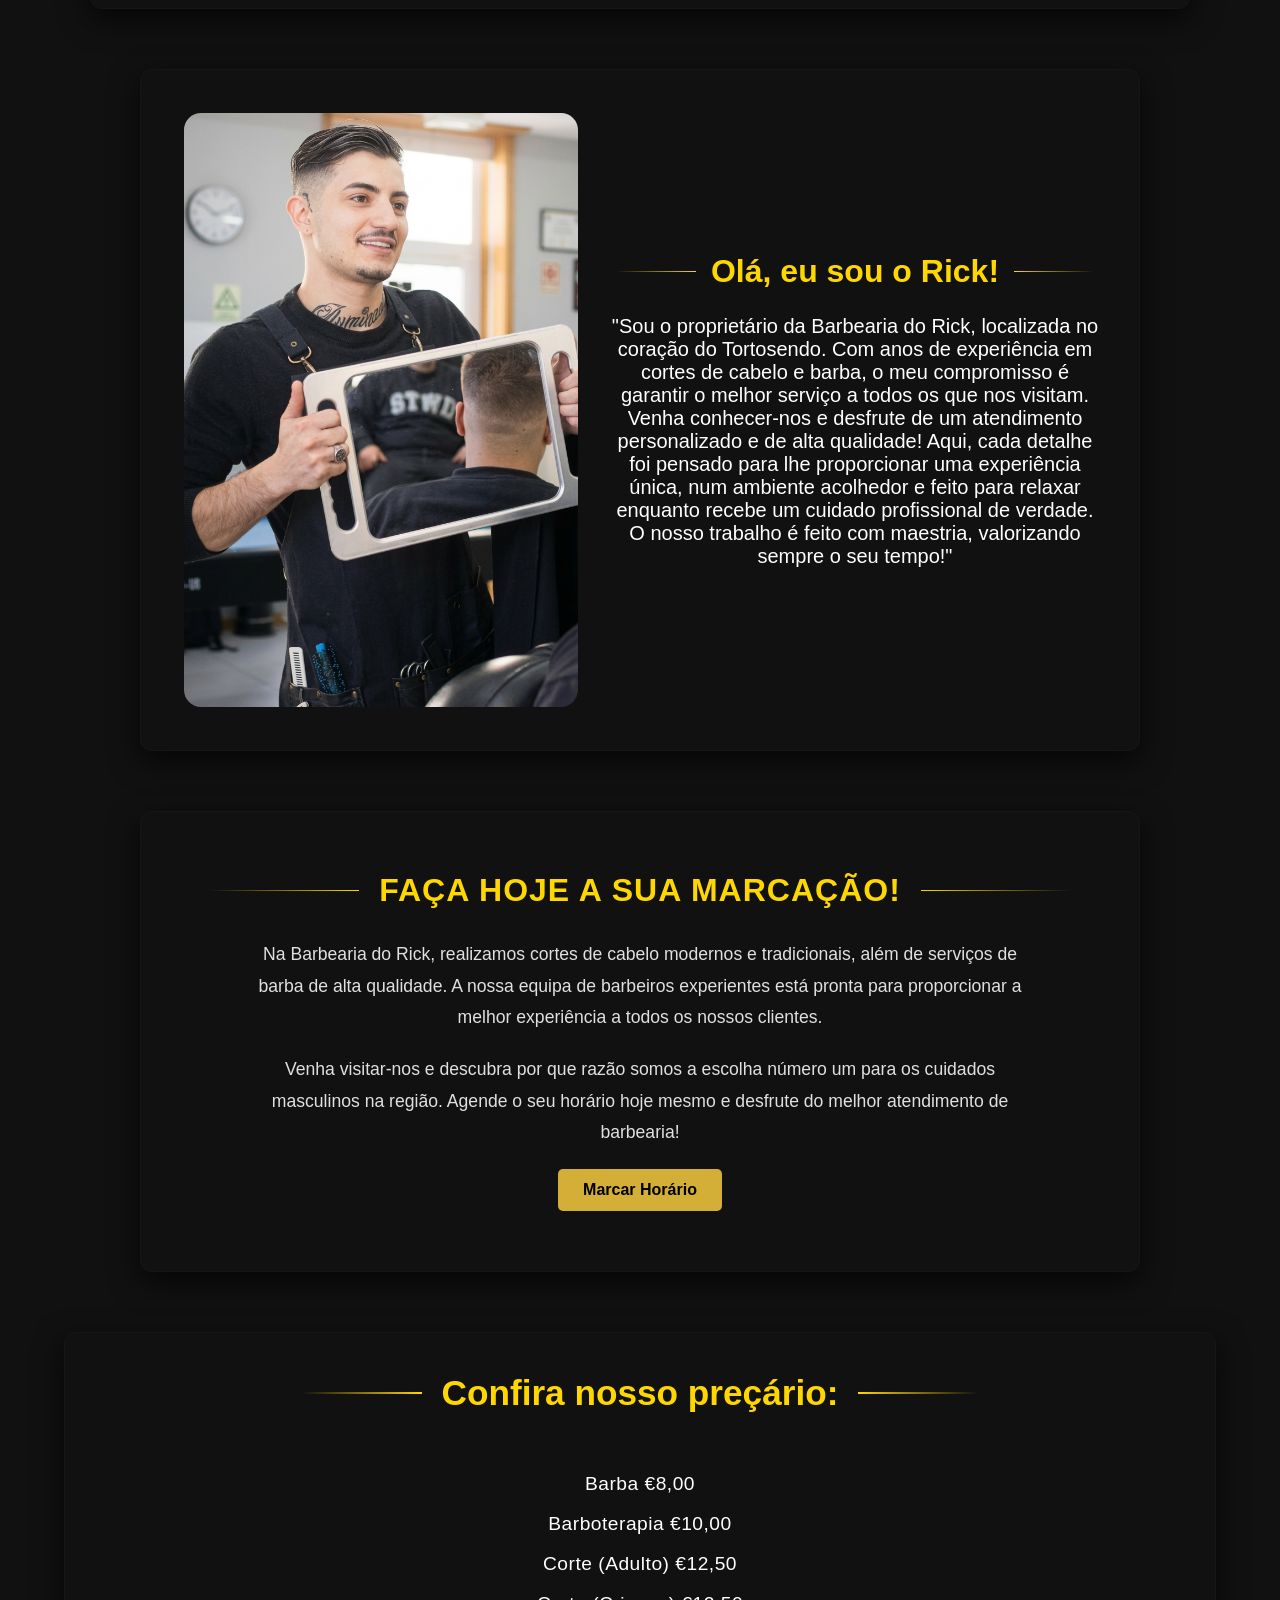
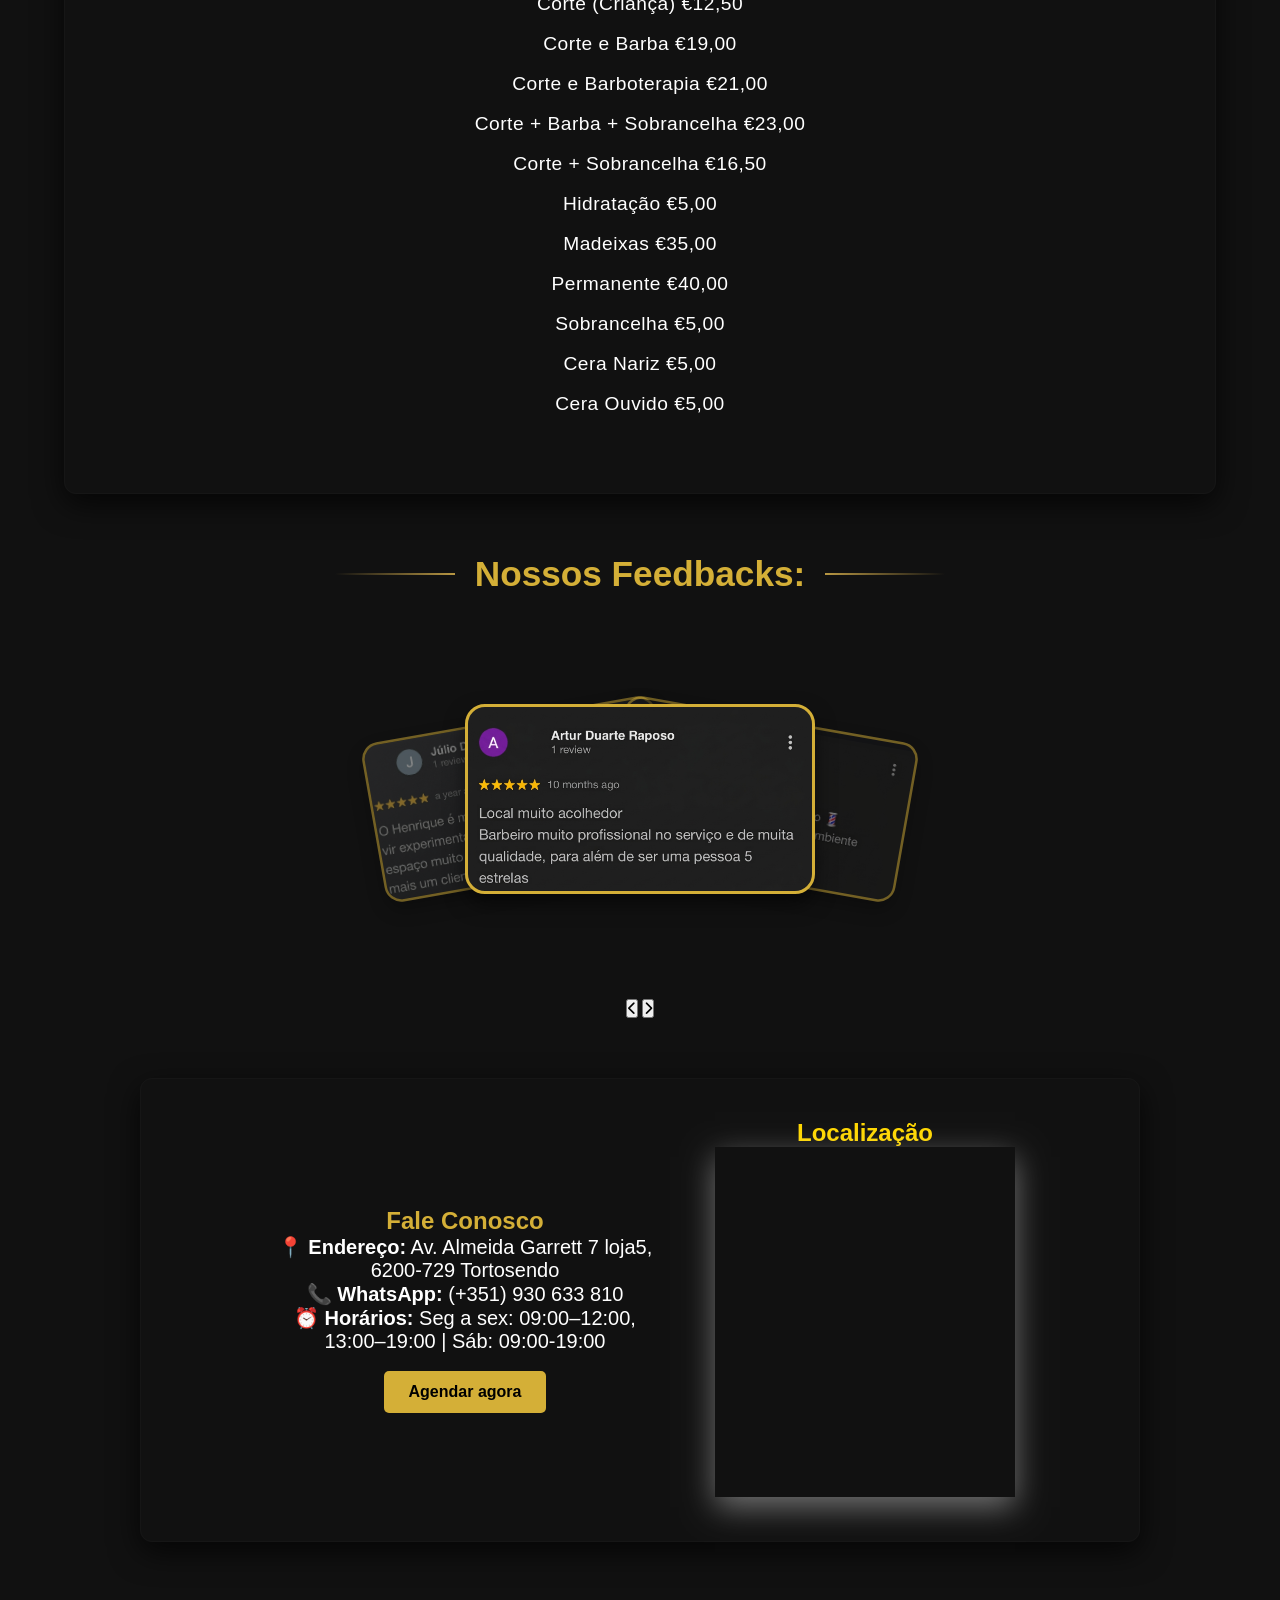
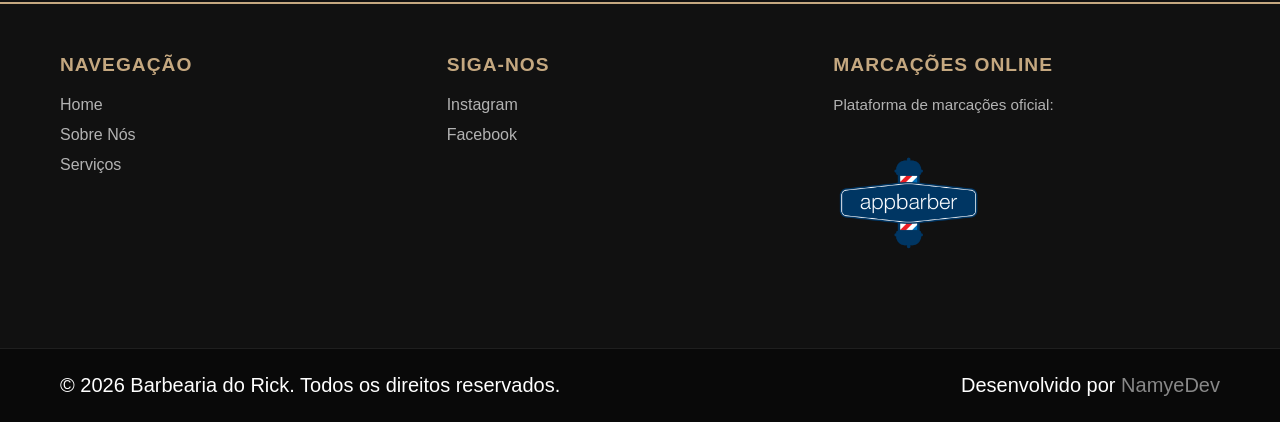
==== commit 4e1014bb: "Ajustando tamanho de foto" ====
--- a/site/frontend/index.html
+++ b/site/frontend/index.html
@@ -111,7 +111,7 @@
         <span>Low Taper Fade</span>
     </div>
      <div class="perfil" onclick="toggleZoom(this)">
-        <img src="LowtaperFringe.jpg" alt="Low Taper com Fringe" class="foto-corte">
+        <img src="LowTaperFringe01.png" alt="Low Taper com Fringe" class="foto-corte">
         <span>Low Taper com Fringe</span>
     </div>
      <div class="perfil" onclick="toggleZoom(this)">
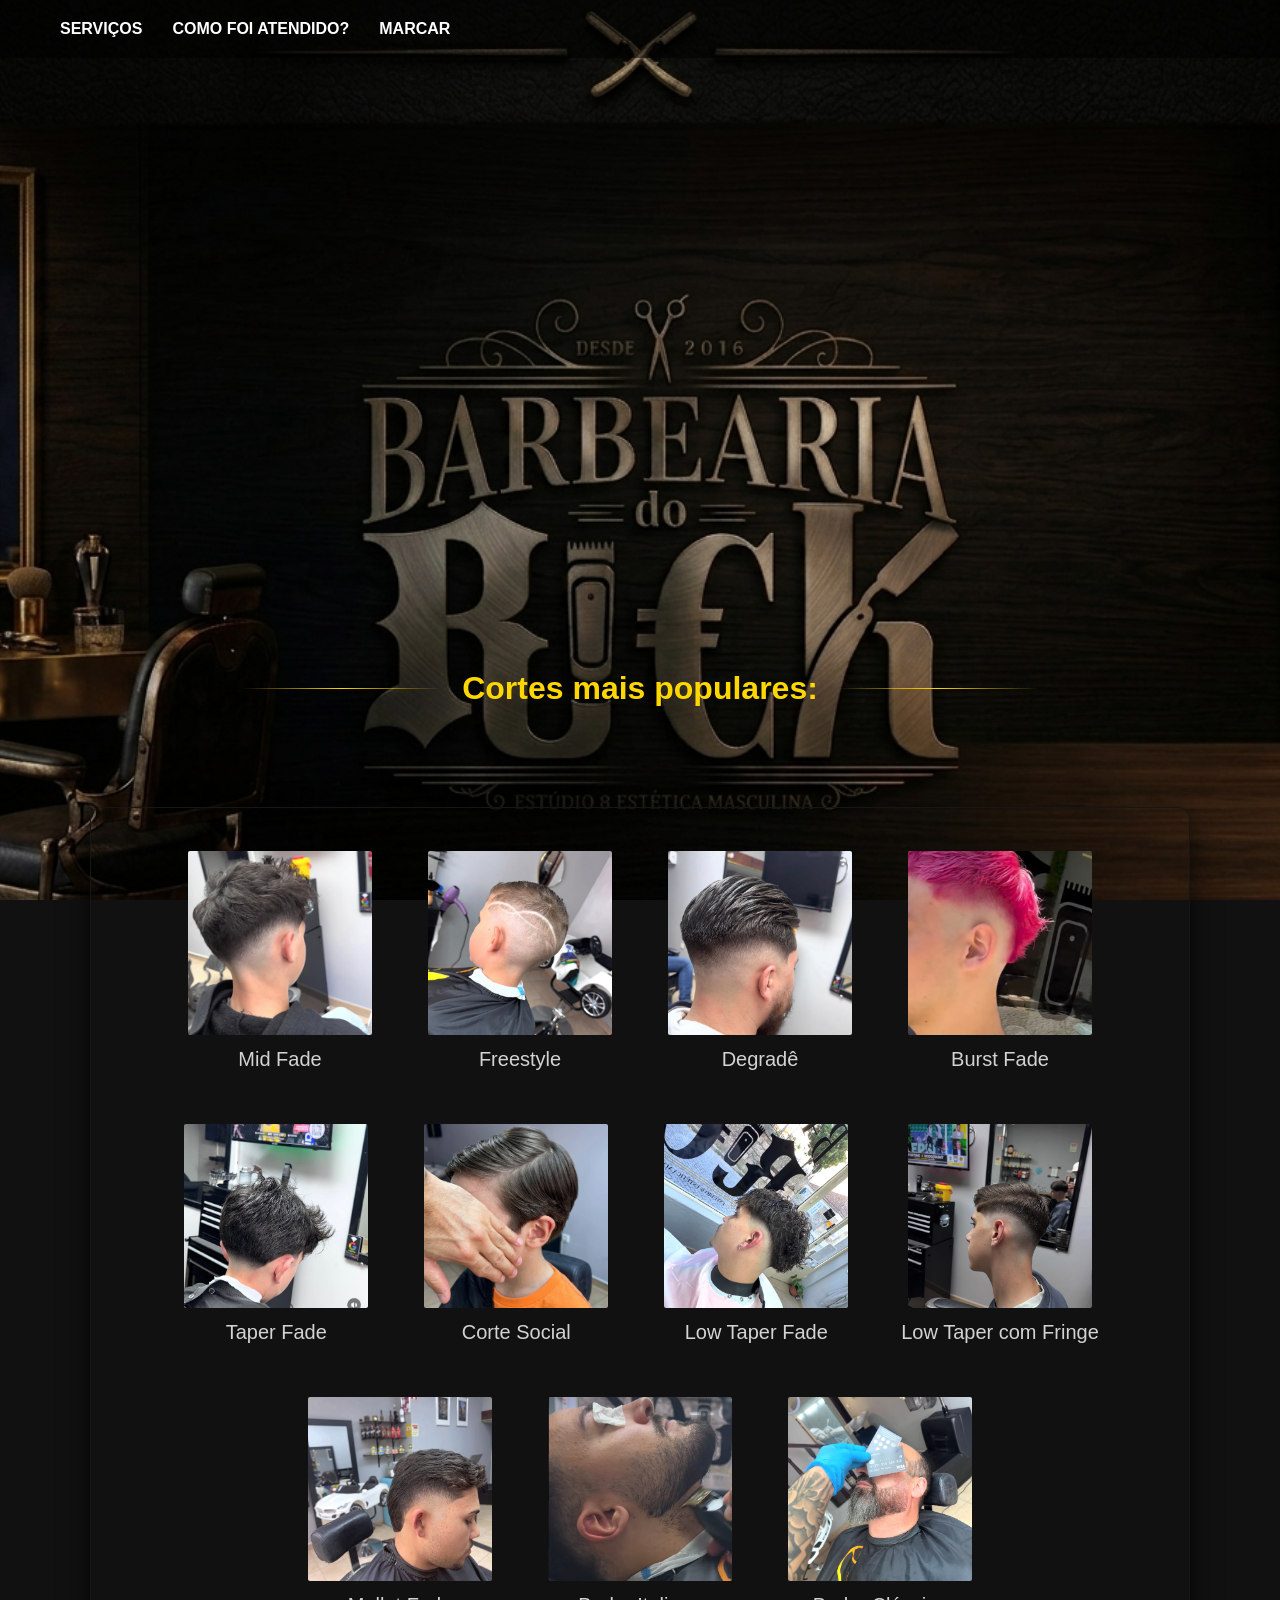
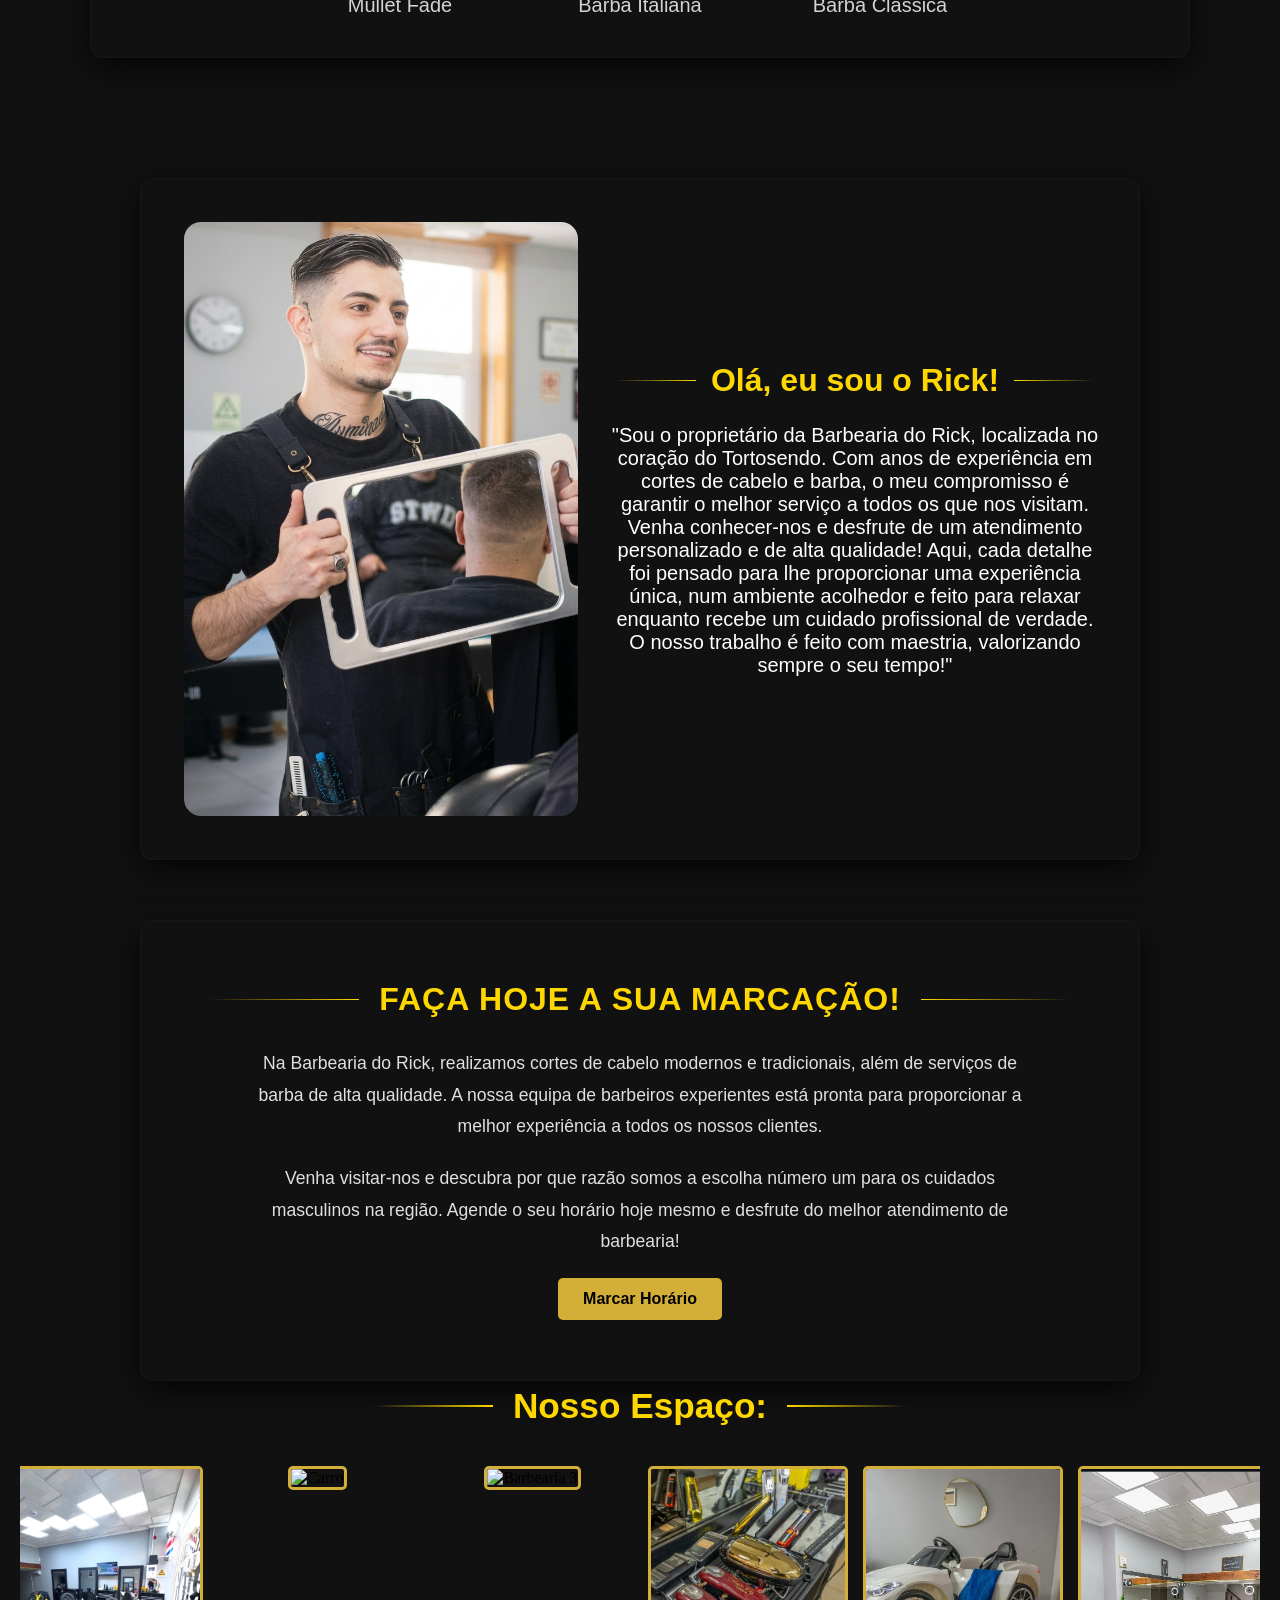
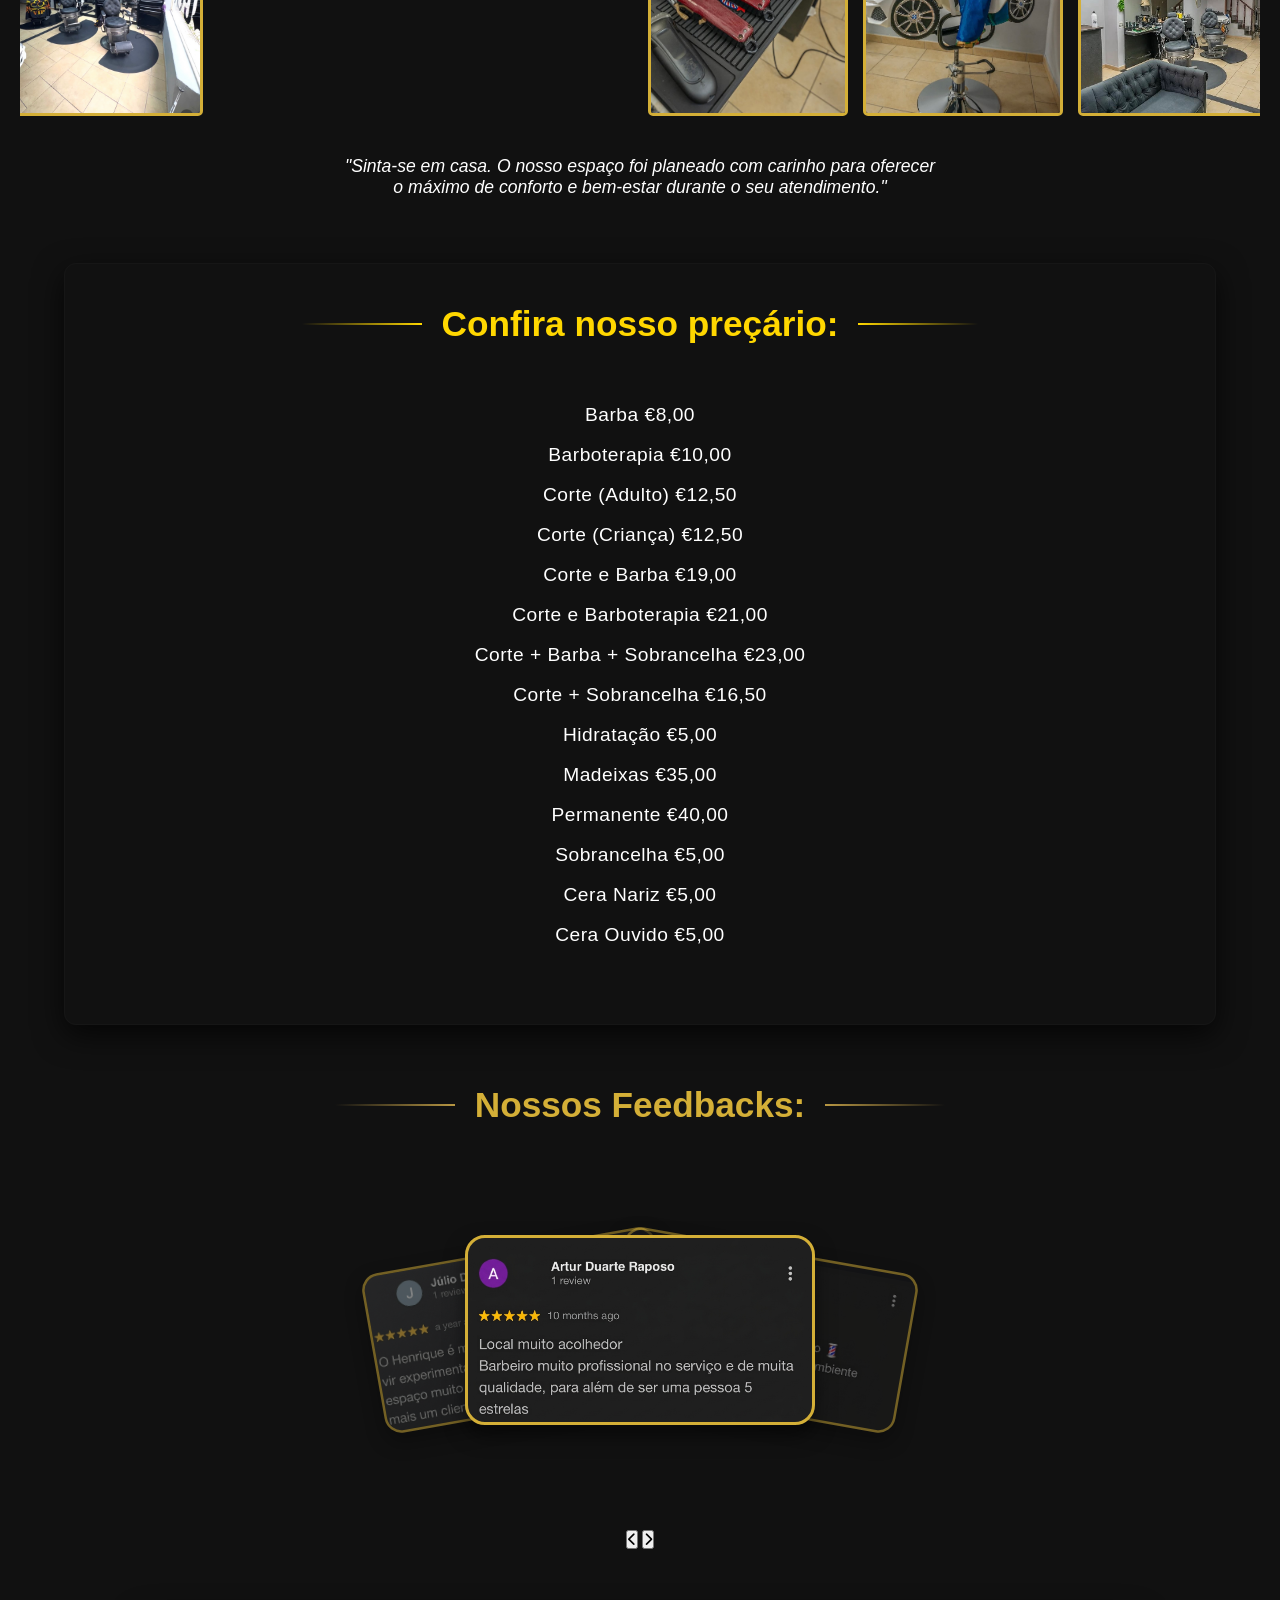
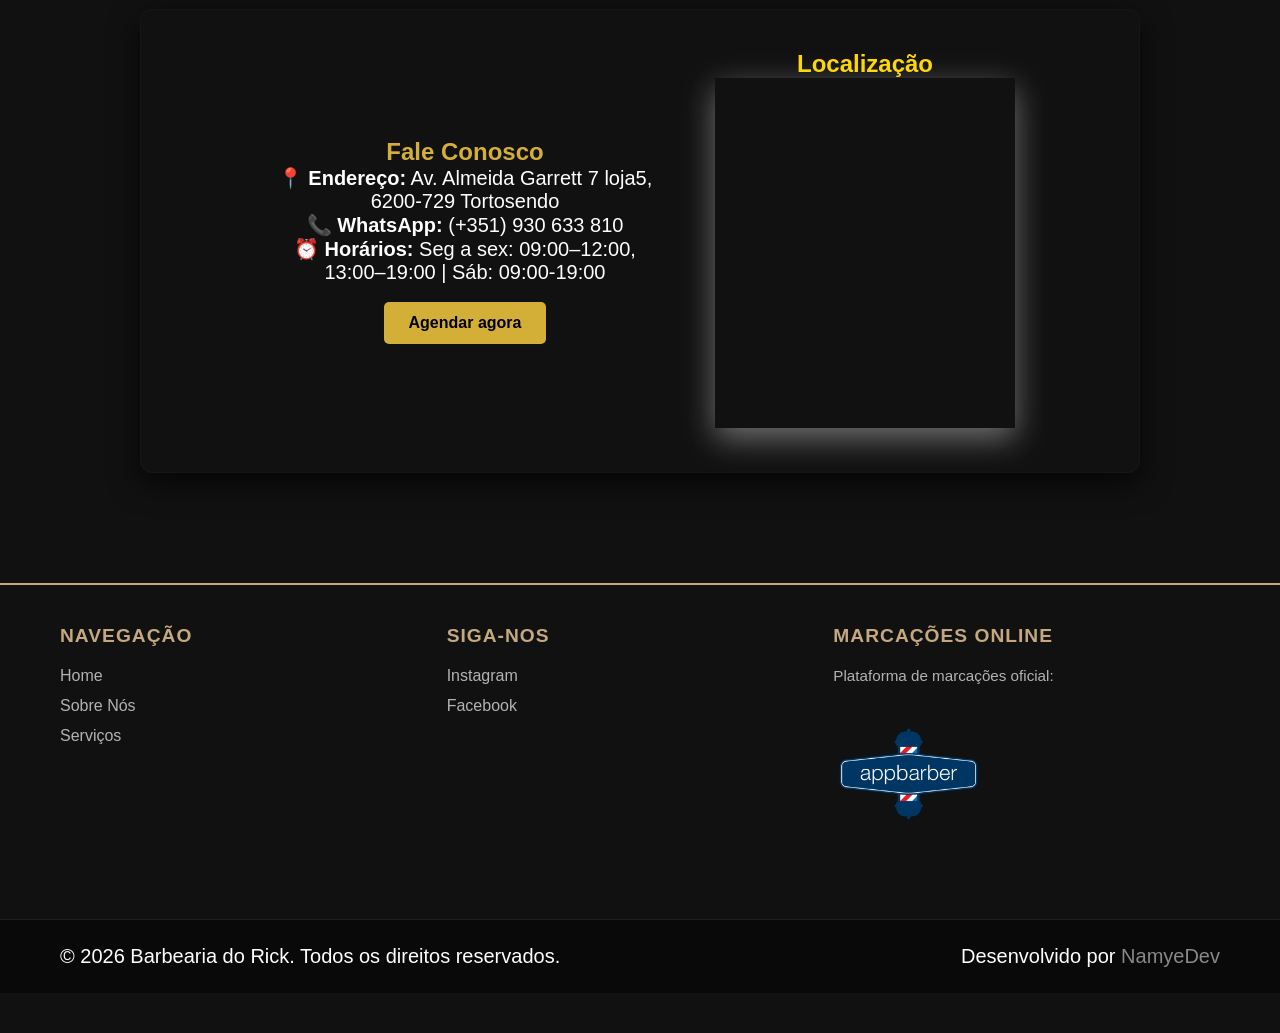
==== commit 379aa1c0: "Adicionando nova sessão" ====
--- a/site/frontend/index.html
+++ b/site/frontend/index.html
@@ -4,7 +4,7 @@
     <meta charset="UTF-8">
     <meta name="viewport" content="width=device-width, initial-scale=1.0">
     
-    <title>Barbearia do Rick </title>
+    <title>Barbearia do Rick</title>
     <meta name="description" content="Barbearia do Rick no Tortosendo. Cortes modernos, degradê, barba e atendimento personalizado. Agende seu horário online.">
     <meta name="keywords" content="Barbearia, Tortosendo, Corte de Cabelo, Barba, Rick, Barbeiro">
     <meta name="google-site-verification" content="2k-sYjSc5GZ4k8qNI2M3Ok9bZa_Kemlos-b1x48TQ_s" />
@@ -18,33 +18,33 @@
     <link rel="icon" href="logobarber.png" type="image/x-icon">
     <link rel="stylesheet" href="CSS/css.css">
     <link rel="stylesheet" href="https://cdnjs.cloudflare.com/ajax/libs/font-awesome/6.0.0/css/all.min.css">
+    
     <script type="application/ld+json">
-{
-  "@context": "https://schema.org",
-  "@type": "WebSite",
-  "name": "Barbearia do Rick",
-  "url": "https://barbeariadorick.pt/"
-}
-</script>
-
-<script type="application/ld+json">
-{
-  "@context": "https://schema.org",
-  "@type": "BarberShop",
-  "name": "Barbearia do Rick",
-  "url": "https://barbeariadorick.pt/",
-  "address": {
-    "@type": "PostalAddress",
-    "streetAddress": "Av. Almeida Garrett 7 loja 5",
-    "addressLocality": "Tortosendo",
-    "addressRegion": "Castelo Branco",
-    "addressCountry": "PT"
-  },
-  "telephone": "+351930633810"
-}
-</script>
+    {
+      "@context": "https://schema.org",
+      "@type": "WebSite",
+      "name": "Barbearia do Rick",
+      "url": "https://barbeariadorick.pt/"
+    }
+    </script>
+
+    <script type="application/ld+json">
+    {
+      "@context": "https://schema.org",
+      "@type": "BarberShop",
+      "name": "Barbearia do Rick",
+      "url": "https://barbeariadorick.pt/",
+      "address": {
+        "@type": "PostalAddress",
+        "streetAddress": "Av. Almeida Garrett 7 loja 5",
+        "addressLocality": "Tortosendo",
+        "addressRegion": "Castelo Branco",
+        "addressCountry": "PT"
+      },
+      "telephone": "+351930633810"
+    }
+    </script>
 </head>
-   
 <body style="background-image: url('background03.png'); background-size: cover; background-attachment: fixed; background-position: center; background-color: #111;">
 
     <div class="hero-container" id="home">
@@ -62,76 +62,79 @@
             </nav>
         </header>
         
-        <div class="conteudo-hero">
-            </div>
-    </div>
-
-   <div class="divisor">
-    <hr>
-    <h2>Cortes mais populares:</h2>
-    <hr>
-</div>
-
-   <div class="contentor">
-    
-    
-    <div class="perfil" onclick="toggleZoom(this)">
-        <img src="Low Taper Fade.jpg" alt="Corte Mid Taper Fade" class="foto-corte">
-        <span>Mid Fade</span>
-    </div>
-
-    <div class="perfil" onclick="toggleZoom(this)">
-        <img src="cortefreestyle.jpeg" alt="Corte Freestyle" class="foto-corte">
-        <span>Freestyle</span>
-    </div>
-
-    <div class="perfil" onclick="toggleZoom(this)">
-        <img src="degrade.jpeg" alt="Degradê" class="foto-corte">
-        <span>Degradê</span>
-    </div>
-
-    <div class="perfil" onclick="toggleZoom(this)">
-        <img src="BurstFade.jpg" alt="Corte Burst Fade " class="foto-corte">
-        <span>Burst Fade</span>
-    </div>
-
-
-    <div class="perfil" onclick="toggleZoom(this)">
-        <img src="Taper Fade.jpg" alt="Corte Taper Fade" class="foto-corte">
-        <span>Taper Fade</span>
-    </div>
-
-    <div class="perfil" onclick="toggleZoom(this)">
-        <img src="corteSocial.png" alt="Corte Social" class="foto-corte">
-        <span>Corte Social</span>
-    </div>
-
- <div class="perfil" onclick="toggleZoom(this)">
-        <img src="LowTaperFade.jpg" alt="Low Taper Fade" class="foto-corte">
-        <span>Low Taper Fade</span>
-    </div>
-     <div class="perfil" onclick="toggleZoom(this)">
-        <img src="LowTaperFringe01.png" alt="Low Taper com Fringe" class="foto-corte">
-        <span>Low Taper com Fringe</span>
-    </div>
-     <div class="perfil" onclick="toggleZoom(this)">
-        <img src="MulletFade.jpg" alt="Mullet Fade" class="foto-corte">
-        <span>Mullet Fade</span>
-    </div>
-     <div class="perfil" onclick="toggleZoom(this)">
-        <img src="barbaital.jpg" alt="Barba Italiana" class="foto-corte">
-        <span>Barba Italiana</span>
-    </div>
-    </div>
-
-    <div class="apresent ">
+        <div class="conteudo-hero"></div>
+    </div>
+
+    <div class="divisor">
+        <hr>
+        <h1>Cortes mais populares:</h1>
+        <hr>
+    </div>
+
+    <div class="contentor">
+        <div class="perfil" onclick="toggleZoom(this)">
+            <img src="Low Taper Fade.jpg" alt="Corte Mid Taper Fade" class="foto-corte">
+            <span>Mid Fade</span>
+        </div>
+
+        <div class="perfil" onclick="toggleZoom(this)">
+            <img src="cortefreestyle.jpeg" alt="Corte Freestyle" class="foto-corte">
+            <span>Freestyle</span>
+        </div>
+
+        <div class="perfil" onclick="toggleZoom(this)">
+            <img src="degrade.jpeg" alt="Degradê" class="foto-corte">
+            <span>Degradê</span>
+        </div>
+
+        <div class="perfil" onclick="toggleZoom(this)">
+            <img src="BurstFade.jpg" alt="Corte Burst Fade" class="foto-corte">
+            <span>Burst Fade</span>
+        </div>
+
+        <div class="perfil" onclick="toggleZoom(this)">
+            <img src="Taper Fade.jpg" alt="Corte Taper Fade" class="foto-corte">
+            <span>Taper Fade</span>
+        </div>
+
+        <div class="perfil" onclick="toggleZoom(this)">
+            <img src="corteSocial.png" alt="Corte Social" class="foto-corte">
+            <span>Corte Social</span>
+        </div>
+
+        <div class="perfil" onclick="toggleZoom(this)">
+            <img src="LowTaperFade.jpg" alt="Low Taper Fade" class="foto-corte">
+            <span>Low Taper Fade</span>
+        </div>
+
+        <div class="perfil" onclick="toggleZoom(this)">
+            <img src="LowTaperFringe01.png" alt="Low Taper com Fringe" class="foto-corte">
+            <span>Low Taper com Fringe</span>
+        </div>
+
+        <div class="perfil" onclick="toggleZoom(this)">
+            <img src="MulletFade.jpg" alt="Mullet Fade" class="foto-corte">
+            <span>Mullet Fade</span>
+        </div>
+
+        <div class="perfil" onclick="toggleZoom(this)">
+            <img src="barbaital.jpg" alt="Barba Italiana" class="foto-corte">
+            <span>Barba Italiana</span>
+        </div>
+
+        <div class="perfil" onclick="toggleZoom(this)">
+            <img src="BarbaClassica.png" alt="Barba Clássica" class="foto-corte">
+            <span>Barba Clássica</span>
+        </div>
+    </div>
+
+    <div class="apresent">
         <img src="rick0.png" alt="Foto do Rick">
         <div class="apresent-texto">
             <h2>Olá, eu sou o Rick!</h2>
             <p>"Sou o proprietário da Barbearia do Rick, localizada no coração do Tortosendo. Com anos de experiência em cortes de cabelo e barba, o meu compromisso é garantir o melhor serviço a todos os que nos visitam. Venha conhecer-nos e desfrute de um atendimento personalizado e de alta qualidade! Aqui, cada detalhe foi pensado para lhe proporcionar uma experiência única, num ambiente acolhedor e feito para relaxar enquanto recebe um cuidado profissional de verdade. O nosso trabalho é feito com maestria, valorizando sempre o seu tempo!"</p>
         </div>
     </div>
-
 
     <div class="contentor-texto" id="sobre">
         <h1>Faça hoje a sua marcação!</h1>
@@ -142,55 +145,63 @@
         </div>
     </div>
 
-   <div class="preços" id="servicos">
-    <h1>Confira nosso preçário:</h1>
-    <div class="lista-precos">
-        <p><span>Barba</span> <span>€8,00</span></p>
-        <p><span>Barboterapia</span> <span>€10,00</span></p>
-        <p><span>Corte (Adulto)</span> <span>€12,50</span></p>
-        <p><span>Corte (Criança)</span> <span>€12,50</span></p>
-        <p><span>Corte e Barba</span> <span>€19,00</span></p>
-        <p><span>Corte e Barboterapia</span> <span>€21,00</span></p>
-        <p><span>Corte + Barba + Sobrancelha</span> <span>€23,00</span></p>
-        <p><span>Corte + Sobrancelha</span> <span>€16,50</span></p>
-        <p><span>Hidratação</span> <span>€5,00</span></p>
-        <p><span>Madeixas</span> <span>€35,00</span></p>
-        <p><span>Permanente</span> <span>€40,00</span></p>
-        <p><span>Sobrancelha</span> <span>€5,00</span></p>
-        <p><span>Cera Nariz</span> <span>€5,00</span></p>
-        <p><span>Cera Ouvido</span> <span>€5,00</span></p>
-    </div>
-</div>
-<section class="secao-carousel">
-    <h1 class="titulo-linhas">Nossos Feedbacks:</h1>
-    
-    <div class="carousel-wrapper">
-        <div class="carousel-container" id="carousel">
-        
-            <div class="card" style="background-image: url('julio02.png');"></div>
-            <div class="card" style="background-image: url('artur02.png');"></div>
-            <div class="card" style="background-image: url('Francisco.png');"></div>
-            
-            
-            <div class="card" style="background-image: url('lais.jpg');"></div>
-            <div class="card" style="background-image: url('diogo.jpg');"></div>
-            <div class="card" style="background-image: url('gonçalo.jpg');"></div>
-            <div class="card" style="background-image: url('helder.jpg');"></div>
-        </div>
-        
-        <div class="controls">
-            <button class="btn-seta" id="prev"><i class="fas fa-chevron-left"></i></button>
-            <button class="btn-seta" id="next"><i class="fas fa-chevron-right"></i></button>
-        </div>
-    </div>
-</section>
+    <section class="secao-espaco">
+        <h1>Nosso Espaço:</h1>
+        <div class="container-fotos-horizontal">
+            <div class="foto-item"><img src="Barbeariaespaço.png" alt="Salão"></div>
+            <div class="foto-item"><img src="carro.jpg" alt="Carro"></div>
+            <div class="foto-item"><img src="Geladeira.jpg" alt="Barbearia 3"></div>
+            <div class="foto-item"><img src="Mesa.png" alt="Barbearia 4"></div>
+            <div class="foto-item"><img src="carro02.png" alt="Barbearia 5"></div>
+            <div class="foto-item"><img src="salao02.png" alt="Barbearia 6"></div>
+        </div>
+        <p class="texto-ambiente">"Sinta-se em casa. O nosso espaço foi planeado com carinho para oferecer o máximo de conforto e bem-estar durante o seu atendimento."</p>
+    </section>
+
+    <div class="preços" id="servicos">
+        <h1>Confira nosso preçário:</h1>
+        <div class="lista-precos">
+            <p><span>Barba</span> <span>€8,00</span></p>
+            <p><span>Barboterapia</span> <span>€10,00</span></p>
+            <p><span>Corte (Adulto)</span> <span>€12,50</span></p>
+            <p><span>Corte (Criança)</span> <span>€12,50</span></p>
+            <p><span>Corte e Barba</span> <span>€19,00</span></p>
+            <p><span>Corte e Barboterapia</span> <span>€21,00</span></p>
+            <p><span>Corte + Barba + Sobrancelha</span> <span>€23,00</span></p>
+            <p><span>Corte + Sobrancelha</span> <span>€16,50</span></p>
+            <p><span>Hidratação</span> <span>€5,00</span></p>
+            <p><span>Madeixas</span> <span>€35,00</span></p>
+            <p><span>Permanente</span> <span>€40,00</span></p>
+            <p><span>Sobrancelha</span> <span>€5,00</span></p>
+            <p><span>Cera Nariz</span> <span>€5,00</span></p>
+            <p><span>Cera Ouvido</span> <span>€5,00</span></p>
+        </div>
+    </div>
+
+    <section class="secao-carousel">
+        <h1 class="titulo-linhas">Nossos Feedbacks:</h1>
+        <div class="carousel-wrapper">
+            <div class="carousel-container" id="carousel">
+                <div class="card" style="background-image: url('julio02.png');"></div>
+                <div class="card" style="background-image: url('artur02.png');"></div>
+                <div class="card" style="background-image: url('Francisco.png');"></div>
+                <div class="card" style="background-image: url('lais.jpg');"></div>
+                <div class="card" style="background-image: url('diogo.jpg');"></div>
+                <div class="card" style="background-image: url('gonçalo.jpg');"></div>
+                <div class="card" style="background-image: url('helder.jpg');"></div>
+            </div>
+            <div class="controls">
+                <button class="btn-seta" id="prev"><i class="fas fa-chevron-left"></i></button>
+                <button class="btn-seta" id="next"><i class="fas fa-chevron-right"></i></button>
+            </div>
+        </div>
+    </section>
 
     <div class="modal-sobreposicao" id="pop-up-container">
-        <div class="modal-caixa" >
+        <div class="modal-caixa">
             <span class="botao-fechar" id="fechar-pop-up">×</span>
             <h1>Conte-nos a sua experiência!</h1>
             <p style="margin-bottom: 30px; text-align: center;">A sua opinião é muito importante para continuarmos a realizar o melhor serviço da região.</p>
-
             <form action="#" method="POST" class="form-feedback">
                 <div class="campo-form">
                     <label for="nome">Seu Nome:</label>
@@ -211,7 +222,6 @@
                     <label for="mensagem">Sua Mensagem:</label>
                     <textarea id="mensagem" name="mensagem" rows="4" placeholder="Conte-nos como foi..." required></textarea>
                 </div>
-
                 <div style="text-align: center; margin-top: 20px;">
                     <button type="submit" class="btn-nav" style="border: none; cursor: pointer;">Enviar Avaliação</button>
                 </div>
@@ -228,176 +238,156 @@
             <br>
             <a href="https://sites.appbarber.com.br/barbeariadorick-t7mg" class="botao-agendar" target="_blank">Agendar agora</a>
         </div>
-
         <div class="mapa-quadrado">
             <h2>Localização</h2>
-            <iframe src="https://maps.google.com/maps?q=Av.%20Almeida%20Garrett%207%20loja5,%20Tortosendo&t=&z=15&ie=UTF8&iwloc=&output=embed" width="100%" height="350" style="border:0;" allowfullscreen="" loading="lazy"></iframe> 
+            <iframe src="https://maps.google.com/maps?q=Av.%20Almeida%20Garrett%207%20loja5,%20Tortosendo&t=&z=15&ie=UTF8&iwloc=&output=embed" width="100%" height="350" style="border:0;" allowfullscreen="" loading="lazy"></iframe>
         </div>
     </section>
+
     <footer class="rodape-site">
-    <div class="rodape-conteudo">
-        <div class="rodape-coluna">
-            <h3>Navegação</h3>
-            <ul>
-                <li><a href="#home">Home</a></li>
-                <li><a href="#sobre">Sobre Nós</a></li>
-                <li><a href="#servicos">Serviços</a></li>
-                
-            </ul>
-        </div>
-
-        <div class="rodape-coluna">
-            <h3>Siga-nos</h3>
-            <div class="redes-sociais">
-                <a href="https://www.instagram.com/barbeariadorick2025/" target="_blank" class="link-social">Instagram</a>
-                <a href="https://www.facebook.com/BarbershoppRick/" target="_blank" class="link-social">Facebook</a>
-            </div>
-        </div>
-
-        <div class="rodape-coluna col-appbarber">
-            <h3>Marcações Online</h3>
-            <p>Plataforma de marcações oficial:</p>
-            <a href="https://sites.appbarber.com.br/barbeariadorick-t7mg" target="_blank" class="link-appbarber">
-                <img src="appbarber.png" alt="AppBarber" onerror="this.style.display='none';">
-               
-            </a>
-        </div>
-    </div>
-
-    <div class="rodape-inferior">
-        <div class="rodape-inferior-conteudo">
-            <p>&copy; 2026 Barbearia do Rick. Todos os direitos reservados.</p>
-            <p class="creditos">Desenvolvido por <a href="https://github.com/FernandaNamye" target="_blank">NamyeDev</a></p>
-        </div>
-    </div>
-</footer>
+        <div class="rodape-conteudo">
+            <div class="rodape-coluna">
+                <h3>Navegação</h3>
+                <ul>
+                    <li><a href="#home">Home</a></li>
+                    <li><a href="#sobre">Sobre Nós</a></li>
+                    <li><a href="#servicos">Serviços</a></li>
+                </ul>
+            </div>
+            <div class="rodape-coluna">
+                <h3>Siga-nos</h3>
+                <div class="redes-sociais">
+                    <a href="https://www.instagram.com/barbeariadorick2025/" target="_blank" class="link-social">Instagram</a>
+                    <a href="https://www.facebook.com/BarbershoppRick/" target="_blank" class="link-social">Facebook</a>
+                </div>
+            </div>
+            <div class="rodape-coluna col-appbarber">
+                <h3>Marcações Online</h3>
+                <p>Plataforma de marcações oficial:</p>
+                <a href="https://sites.appbarber.com.br/barbeariadorick-t7mg" target="_blank" class="link-appbarber">
+                    <img src="appbarber.png" alt="AppBarber" onerror="this.style.display='none';">
+                </a>
+            </div>
+        </div>
+        <div class="rodape-inferior">
+            <div class="rodape-inferior-conteudo">
+                <p>&copy; 2026 Barbearia do Rick. Todos os direitos reservados.</p>
+                <p class="creditos">Desenvolvido por <a href="https://github.com/FernandaNamye" target="_blank">NamyeDev</a></p>
+            </div>
+        </div>
+    </footer>
 
     <script>
-    
-
-const URL_API = "https://barbearia-rick-backend.onrender.com/enviar-feedback";
-
-    document.addEventListener('DOMContentLoaded', () => {
-        const botaoAbrir = document.getElementById('abrir-feedback');
-        const botaoFechar = document.getElementById('fechar-pop-up');
-        const containerPopUp = document.getElementById('pop-up-container');
-        const formFeedback = document.querySelector('.form-feedback');
-
-        if (botaoAbrir) {
-            botaoAbrir.addEventListener('click', (e) => {
-                e.preventDefault(); 
-                containerPopUp.classList.add('ativo');
+        const URL_API = "https://barbearia-rick-backend.onrender.com/enviar-feedback";
+
+        document.addEventListener('DOMContentLoaded', () => {
+            const botaoAbrir = document.getElementById('abrir-feedback');
+            const botaoFechar = document.getElementById('fechar-pop-up');
+            const containerPopUp = document.getElementById('pop-up-container');
+            const formFeedback = document.querySelector('.form-feedback');
+
+            if (botaoAbrir) {
+                botaoAbrir.addEventListener('click', (e) => {
+                    e.preventDefault(); 
+                    containerPopUp.classList.add('ativo');
+                });
+            }
+
+            if (botaoFechar) {
+                botaoFechar.addEventListener('click', () => {
+                    containerPopUp.classList.remove('ativo');
+                });
+            }
+
+            if (formFeedback) {
+                formFeedback.addEventListener('submit', async (e) => {
+                    e.preventDefault();
+                    const botaoSubmeter = formFeedback.querySelector('button[type="submit"]') || formFeedback.querySelector('.btn-nav');
+                    const textoOriginal = botaoSubmeter ? botaoSubmeter.innerText : "Enviar Avaliação";
+                    if (botaoSubmeter) {
+                        botaoSubmeter.innerText = "A enviar... Por favor, aguarde.";
+                        botaoSubmeter.disabled = true;
+                    }
+
+                    const dados = {
+                        nome: document.getElementById('nome').value,
+                        barbeiro: document.getElementById('barbeiro').value,
+                        mensagem: document.getElementById('mensagem').value
+                    };
+
+                    try {
+                        const controller = new AbortController();
+                        const timeoutId = setTimeout(() => controller.abort(), 60000); 
+
+                        const response = await fetch(URL_API, {
+                            method: 'POST',
+                            headers: { 'Content-Type': 'application/json' },
+                            body: JSON.stringify(dados),
+                            signal: controller.signal
+                        });
+
+                        clearTimeout(timeoutId);
+
+                        if (response.ok) {
+                            alert("Obrigado pelo feedback! A Barbearia do Rick agradece a sua preferência.");
+                            containerPopUp.classList.remove('ativo');
+                            formFeedback.reset();
+                        } else {
+                            alert("Não foi possível enviar a sua avaliação no momento. Por favor, tente novamente mais tarde.");
+                        }
+                    } catch (error) {
+                        console.error("Erro detalhado:", error);
+                        if (error.name === 'AbortError') {
+                            alert("O servidor demorou a responder, mas o seu feedback está a ser processado! Verifique o seu e-mail em instantes.");
+                        } else {
+                            alert("De momento o nosso sistema de avaliações está em manutenção. Se preferir, envie-nos uma mensagem pelo WhatsApp!");
+                        }
+                    } finally {
+                        if (botaoSubmeter) {
+                            botaoSubmeter.innerText = textoOriginal;
+                            botaoSubmeter.disabled = false;
+                        }
+                    }
+                });
+            }
+
+            const carousel = document.getElementById('carousel');
+            const cards = document.querySelectorAll('.card');
+            const btnNext = document.getElementById('next');
+            const btnPrev = document.getElementById('prev');
+            let indiceCentral = 1; 
+
+            function atualizarCarousel() {
+                const totalCards = cards.length;
+                cards.forEach((card, index) => {
+                    card.classList.remove('atras-esquerda', 'centro', 'atras-direita', 'escondido');
+                    if (index === indiceCentral) {
+                        card.classList.add('centro');
+                    } else if (index === (indiceCentral - 1 + totalCards) % totalCards) {
+                        card.classList.add('atras-esquerda');
+                    } else if (index === (indiceCentral + 1) % totalCards) {
+                        card.classList.add('atras-direita');
+                    } else {
+                        card.classList.add('escondido');
+                    }
+                });
+            }
+
+            btnNext?.addEventListener('click', () => {
+                indiceCentral = (indiceCentral + 1) % cards.length;
+                atualizarCarousel();
             });
+
+            btnPrev?.addEventListener('click', () => {
+                indiceCentral = (indiceCentral - 1 + cards.length) % cards.length;
+                atualizarCarousel();
+            });
+            atualizarCarousel();
+        });
+
+        function toggleZoom(elemento) {
+            elemento.classList.toggle('com-zoom');
         }
-
-        if (botaoFechar) {
-            botaoFechar.addEventListener('click', () => {
-                containerPopUp.classList.remove('ativo');
-            });
-        }
-
-       if (formFeedback) {
-    formFeedback.addEventListener('submit', async (e) => {
-        e.preventDefault();
-
-       
-        const botaoSubmeter = formFeedback.querySelector('button[type="submit"]') || formFeedback.querySelector('.btn-nav');
-        const textoOriginal = botaoSubmeter ? botaoSubmeter.innerText : "Enviar Avaliação";
-        if (botaoSubmeter) {
-            botaoSubmeter.innerText = "A enviar... Por favor, aguarde.";
-            botaoSubmeter.disabled = true;
-        }
-
-        const dados = {
-            nome: document.getElementById('nome').value,
-            barbeiro: document.getElementById('barbeiro').value,
-            mensagem: document.getElementById('mensagem').value
-        };
-
-        try {
-            
-            const controller = new AbortController();
-            const timeoutId = setTimeout(() => controller.abort(), 60000); 
-
-            const response = await fetch(URL_API, {
-                method: 'POST',
-                headers: { 'Content-Type': 'application/json' },
-                body: JSON.stringify(dados),
-                signal: controller.signal
-            });
-
-            clearTimeout(timeoutId);
-
-            if (response.ok) {
-                alert("Obrigado pelo feedback! A Barbearia do Rick agradece a sua preferência.");
-                containerPopUp.classList.remove('ativo');
-                formFeedback.reset();
-            } else {
-                alert("Não foi possível enviar a sua avaliação no momento. Por favor, tente novamente mais tarde.");
-            }
-        } catch (error) {
-            console.error("Erro detalhado:", error);
-            
-            if (error.name === 'AbortError') {
-                alert("O servidor demorou a responder, mas o seu feedback está a ser processado! Verifique o seu e-mail em instantes.");
-            } else {
-                alert("De momento o nosso sistema de avaliações está em manutenção. Se preferir, envie-nos uma mensagem pelo WhatsApp!");
-            }
-        } finally {
-           
-            if (botaoSubmeter) {
-                botaoSubmeter.innerText = textoOriginal;
-                botaoSubmeter.disabled = false;
-            }
-        }
-    });
-}
-    const carousel = document.getElementById('carousel');
-    const cards = document.querySelectorAll('.card');
-    const btnNext = document.getElementById('next');
-    const btnPrev = document.getElementById('prev');
-
-       let indiceCentral = 1; 
-
-function atualizarCarousel() {
-    const totalCards = cards.length;
-
-    cards.forEach((card, index) => {
-        
-        card.classList.remove('atras-esquerda', 'centro', 'atras-direita', 'escondido');
-
-        if (index === indiceCentral) {
-            card.classList.add('centro');
-        } else if (index === (indiceCentral - 1 + totalCards) % totalCards) {
-            card.classList.add('atras-esquerda');
-        } else if (index === (indiceCentral + 1) % totalCards) {
-            card.classList.add('atras-direita');
-        } else {
-            
-            card.classList.add('escondido');
-        }
-    });
-}
-
-
-btnNext?.addEventListener('click', () => {
-    indiceCentral = (indiceCentral + 1) % cards.length;
-    atualizarCarousel();
-});
-
-
-btnPrev?.addEventListener('click', () => {
-    indiceCentral = (indiceCentral - 1 + cards.length) % cards.length;
-    atualizarCarousel();
-});
-atualizarCarousel();
-});
-    
-    function toggleZoom(elemento) {
-        elemento.classList.toggle('com-zoom');
-    
-    };
-</script>
-
+    </script>
 </body>
 </html>
--- a/site/frontend/CSS/css.css
+++ b/site/frontend/CSS/css.css
@@ -5,6 +5,14 @@
 }
 html {
     scroll-behavior: smooth;
+}
+body {
+    min-height: 100vh !important;
+    display: flex !important;
+    flex-direction: column !important;
+}
+main {
+    flex: 1;
 }
 h1 {
     font-family: 'Lucida Sans', 'Lucida Sans Regular', 'Lucida Grande', 'Lucida Sans Unicode', Geneva, Verdana, sans-serif;
@@ -139,7 +147,6 @@
     text-align: center;
     
 }
-
 #sobre {
     text-align: center;
     padding: 60px 20px;
@@ -286,6 +293,71 @@
     gap: 20px; 
     text-align: center;
     padding: 10px;
+}
+.secao-espaco {
+    padding: 5px 20px;
+    text-align: center;
+}
+.secao-espaco h1 {
+    color: #FFD700;
+    font-size: 2.2rem;
+    margin-bottom: 40px;
+    text-align: center;
+    display: flex;
+    align-items: center;
+    justify-content: center;
+    gap: 20px;
+}
+
+.secao-espaco h1::before,
+.secao-espaco h1::after {
+    content: '';
+    height: 2px;
+    flex-grow: 1;
+    max-width: 120px; 
+}
+
+.secao-espaco h1::before {
+    background: linear-gradient(to right, transparent, #FFD700);
+}
+
+.secao-espaco h1::after {
+    background: linear-gradient(to left, transparent, #FFD700);
+}
+.container-fotos-horizontal {
+    display: flex;
+    justify-content: center; 
+    gap: 15px;               
+    overflow-x: auto;        
+    padding-bottom: 20px;
+}
+
+.foto-item {
+    min-width: 200px; 
+    height: 250px;
+}
+
+.foto-item img {
+    width: 100%;
+    height: 100%;
+    object-fit: cover;
+    border: 3px solid #d4af37; 
+    border-radius: 5px;
+    transition: transform 0.3s;
+}
+
+.foto-item img:hover {
+    transform: scale(1.05); 
+}
+.texto-ambiente {
+    text-align: center;
+    font-size: 1.1rem;
+    color:#ffffff; 
+    margin-top: 20px;
+    max-width: 600px;
+    margin-left: auto;
+    margin-right: auto;
+    font-style: italic;
 }
 
 .preços h1 {
@@ -555,137 +627,279 @@
     max-width: 100%; 
     filter: invert(90%) hue-rotate(180deg) brightness(95%) contrast(90%);
 }
+footer.rodape-site {
+    position: relative !important;
+    margin-top: 50px !important;
+    background-image: none !important;
+    background-color: #111111 !important;
+    height: auto !important;
+    display: block !important;
+    z-index: 100 !important;
+    width: 100% !important;
+    padding: 40px 0 !important;
+}
 .rodape-site {
-    background-color: #111111; 
+
+    background-color: #111111;
+
     color: #ffffff;
-    font-family: Arial, sans-serif; 
+
+    font-family: Arial, sans-serif;
+
     padding-top: 50px;
-    border-top: 2px solid #c5a880; 
-}
+
+    border-top: 2px solid #c5a880;
+   display: block !important;
+    margin-top: auto;
+    clear: both !important;
+
+}
+
+
 
 .rodape-conteudo {
+
     max-width: 1200px;
+
     margin: 0 auto;
-    display: flex;
+
+    display: flex;
+
     flex-wrap: wrap;
+
     justify-content: space-between;
+
     padding: 0 20px 40px 20px;
-}
+
+}
+
+
 
 .rodape-coluna {
+
     flex: 1;
+
     min-width: 250px;
+
     margin-bottom: 30px;
-}
+
+}
+
+
 
 .rodape-coluna h3 {
-    color: #c5a880; 
+
+    color: #c5a880;
+
     font-size: 1.2rem;
+
     margin-bottom: 20px;
+
     text-transform: uppercase;
+
     letter-spacing: 1px;
-}
+
+}
+
+
+
 
 
 .rodape-coluna ul {
+
     list-style: none;
+
     padding: 0;
+
     margin: 0;
-}
+
+}
+
+
 
 .rodape-coluna ul li {
+
     margin-bottom: 12px;
-}
+
+}
+
+
 
 .rodape-coluna ul li a {
+
     color: #b3b3b3;
+
     text-decoration: none;
+
     transition: color 0.3s ease;
-}
+
+}
+
+
 
 .rodape-coluna ul li a:hover {
+
     color: #c5a880;
-}
+
+}
+
+
+
 
 
 .redes-sociais {
-    display: flex;
+
+    display: flex;
+
     flex-direction: column;
+
     gap: 12px;
-}
+
+}
+
+
 
 .link-social {
+
     color: #b3b3b3;
+
     text-decoration: none;
+
     transition: color 0.3s ease;
-}
+
+}
+
+
 
 .link-social:hover {
+
     color: #c5a880;
-}
+
+}
+
+
+
 
 
 .col-appbarber p {
+
     color: #b3b3b3;
+
     font-size: 0.95rem;
+
     margin-bottom: 15px;
-}
+
+}
+
+
 
 .link-appbarber img {
+
     max-width: 150px;
+
     height: auto;
+
     display: block;
+
     transition: transform 0.3s ease;
-}
+
+}
+
+
 
 .link-appbarber img:hover {
-    transform: scale(1.05); 
-}
+
+    transform: scale(1.05);
+
+}
+
+
+
 
 
 .txt-fallback-appbarber {
+
     display: inline-block;
-    background-color: #0d47a1; 
+
+    background-color: #0d47a1;
+
     color: white;
+
     padding: 8px 16px;
+
     border-radius: 4px;
+
     font-weight: bold;
+
     text-decoration: none;
-}
+
+}
+
+
+
 
 
 .rodape-inferior {
+
     background-color: #090909;
+
     padding: 20px 0;
+
     font-size: 0.85rem;
+
     color: #666666;
+
     border-top: 1px solid #1f1f1f;
-}
+
+}
+
+
 
 .rodape-inferior-conteudo {
+
     max-width: 1200px;
+
     margin: 0 auto;
-    display: flex;
+
+    display: flex;
+
     justify-content: space-between;
-    align-items: center;
+
+    align-items: center;
+
     flex-wrap: wrap;
+
     padding: 0 20px;
-}
+
+}
+
+
 
 .rodape-inferior-conteudo p {
+
     margin: 5px 0;
-}
+
+}
+
+
 
 .rodape-inferior .creditos a {
+
     color: #888888;
+
     text-decoration: none;
+
     transition: color 0.3s ease;
-}
+
+}
+
+
 
 .rodape-inferior .creditos a:hover {
+
     color: #c5a880;
-}
-
+
+}
 
 
 
@@ -828,7 +1042,7 @@
         overflow-x: auto !important;    
         scroll-behavior: smooth !important;
         white-space: nowrap !important; 
-        gap: 15px !important;           
+        gap: 20px !important;           
         width: 95% !important;         
         max-width: 100% !important;
         margin: 0 auto !important;
@@ -917,6 +1131,44 @@
         line-height: 1.4 !important;
         margin: 0 !important;
     }
+    .secao-espaco {
+        padding: 10px 5px !important;
+        margin-top: 20px !important;
+        margin-bottom: 20px !important;
+    }
+
+    .secao-espaco h1 {
+        font-size: 1.4rem !important; 
+        margin-bottom: 20px !important;
+        gap: 10px !important;
+    }
+
+    .secao-espaco h1::before,
+    .secao-espaco h1::after {
+        max-width: 50px !important; 
+    }
+
+    .container-fotos-horizontal {
+        gap: 10px !important;
+        padding-bottom: 10px !important;
+        /* Mantém o scroll horizontal */
+        justify-content: flex-start !important; 
+    }
+
+    .foto-item {
+        min-width: 150px !important; 
+        height: 180px !important;
+    }
+
+    .foto-item img {
+        border-width: 2px !important; 
+    }
+
+    .texto-ambiente {
+        font-size: 0.85rem !important;
+        padding: 0 15px !important;
+        margin-top: 15px !important;
+    }
 
     .preços h1 {
         margin-top: 0 !important;
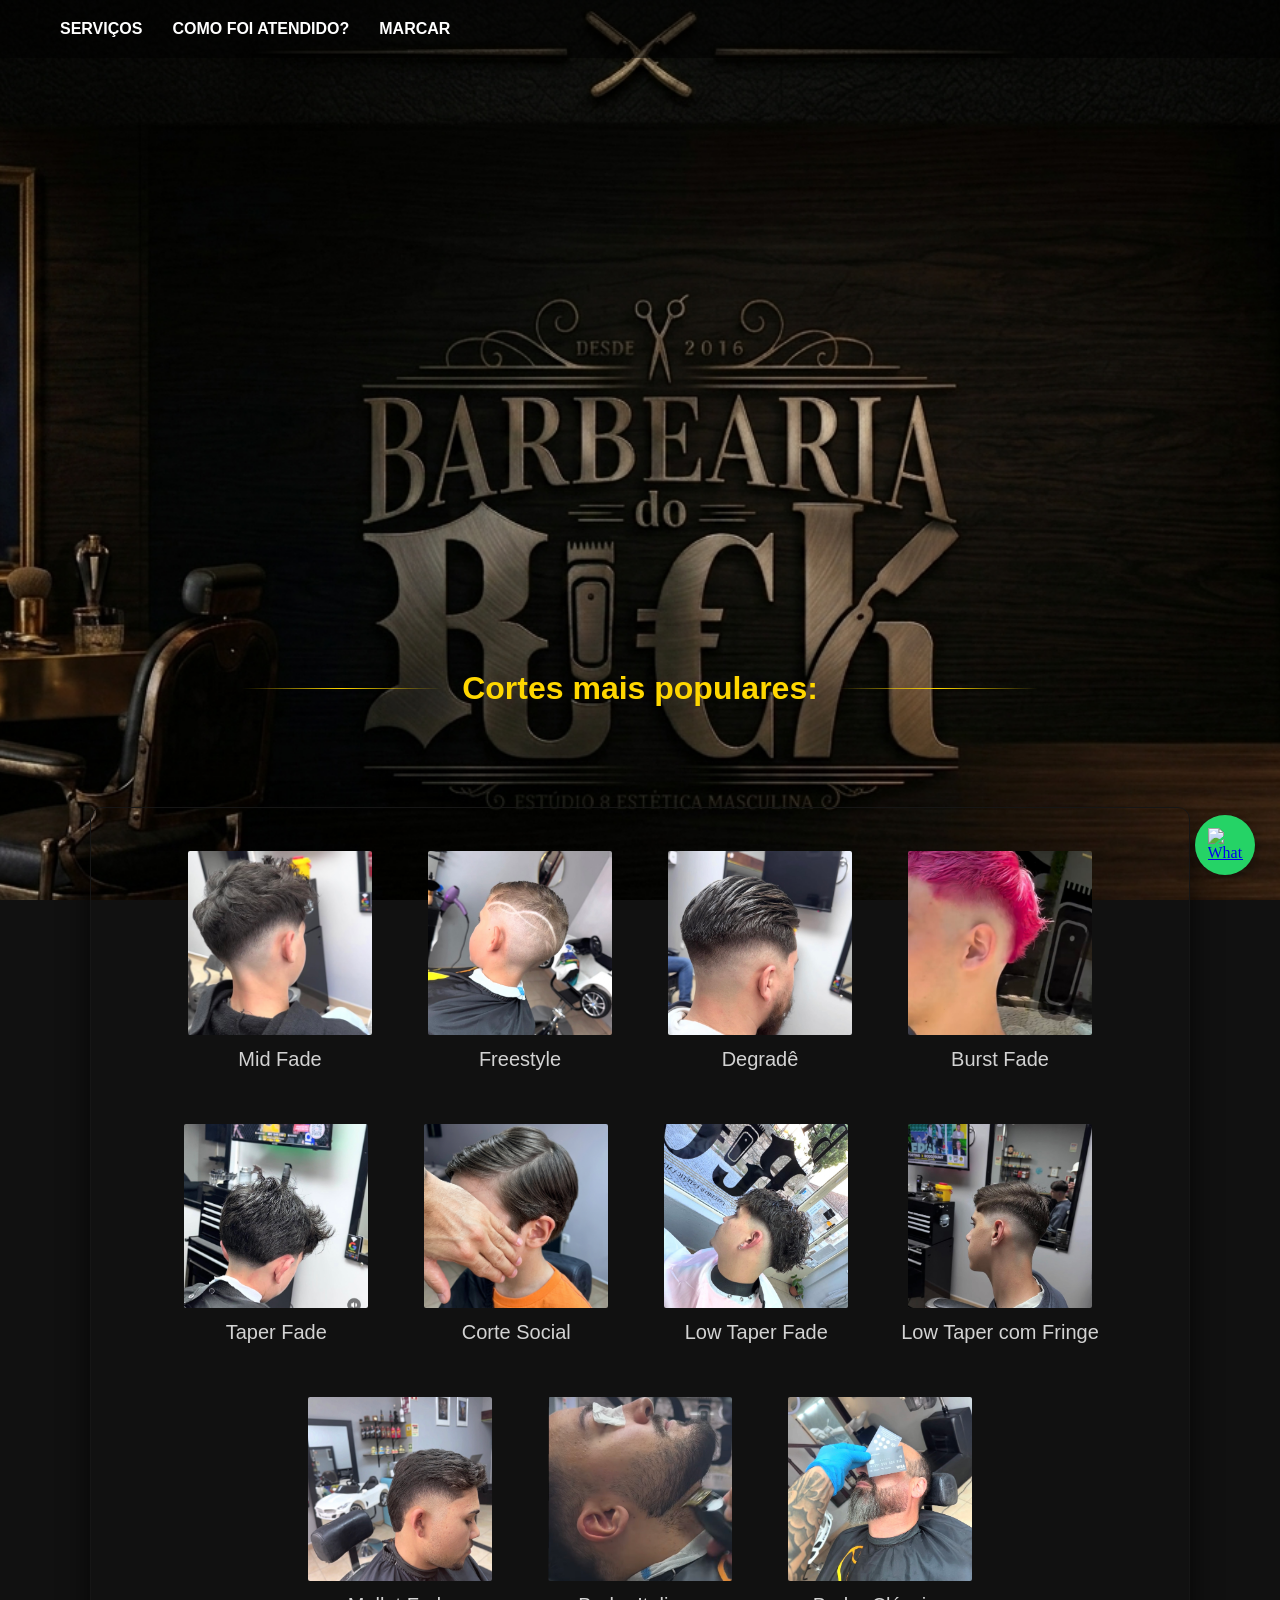
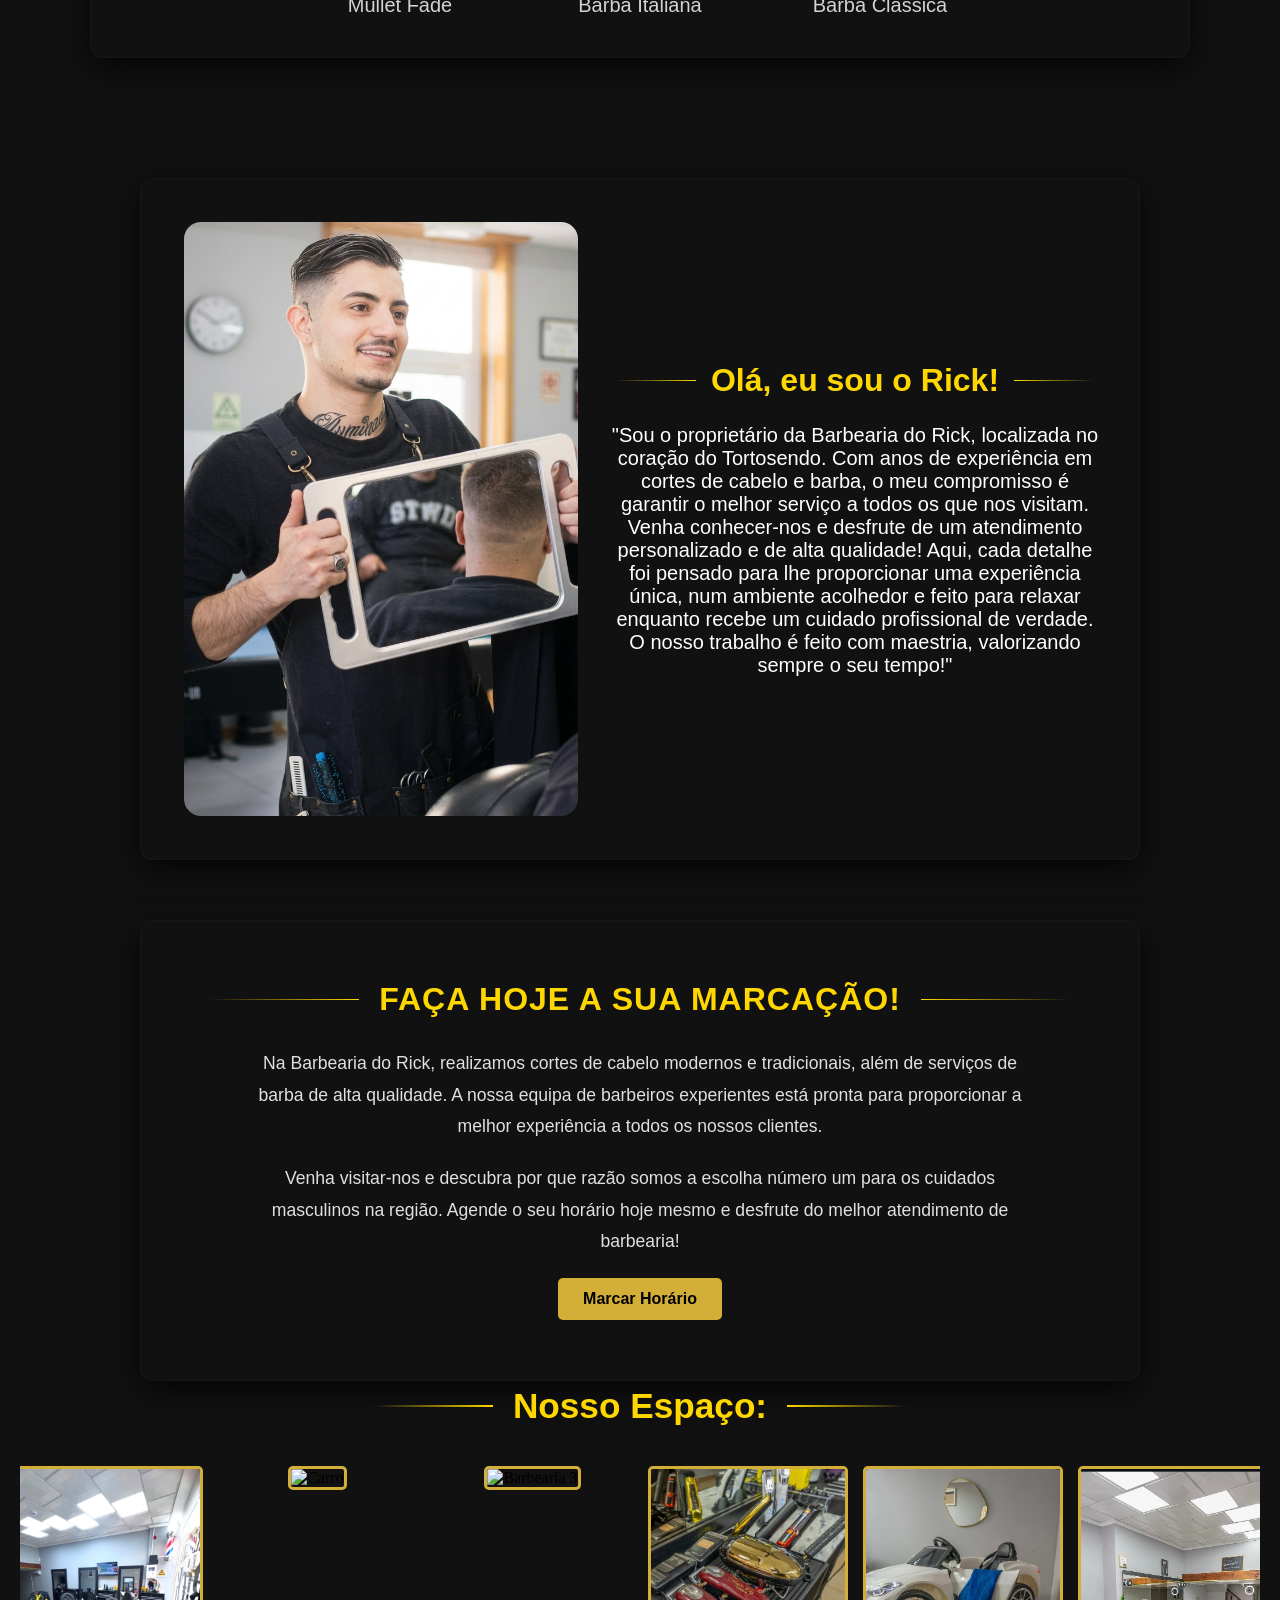
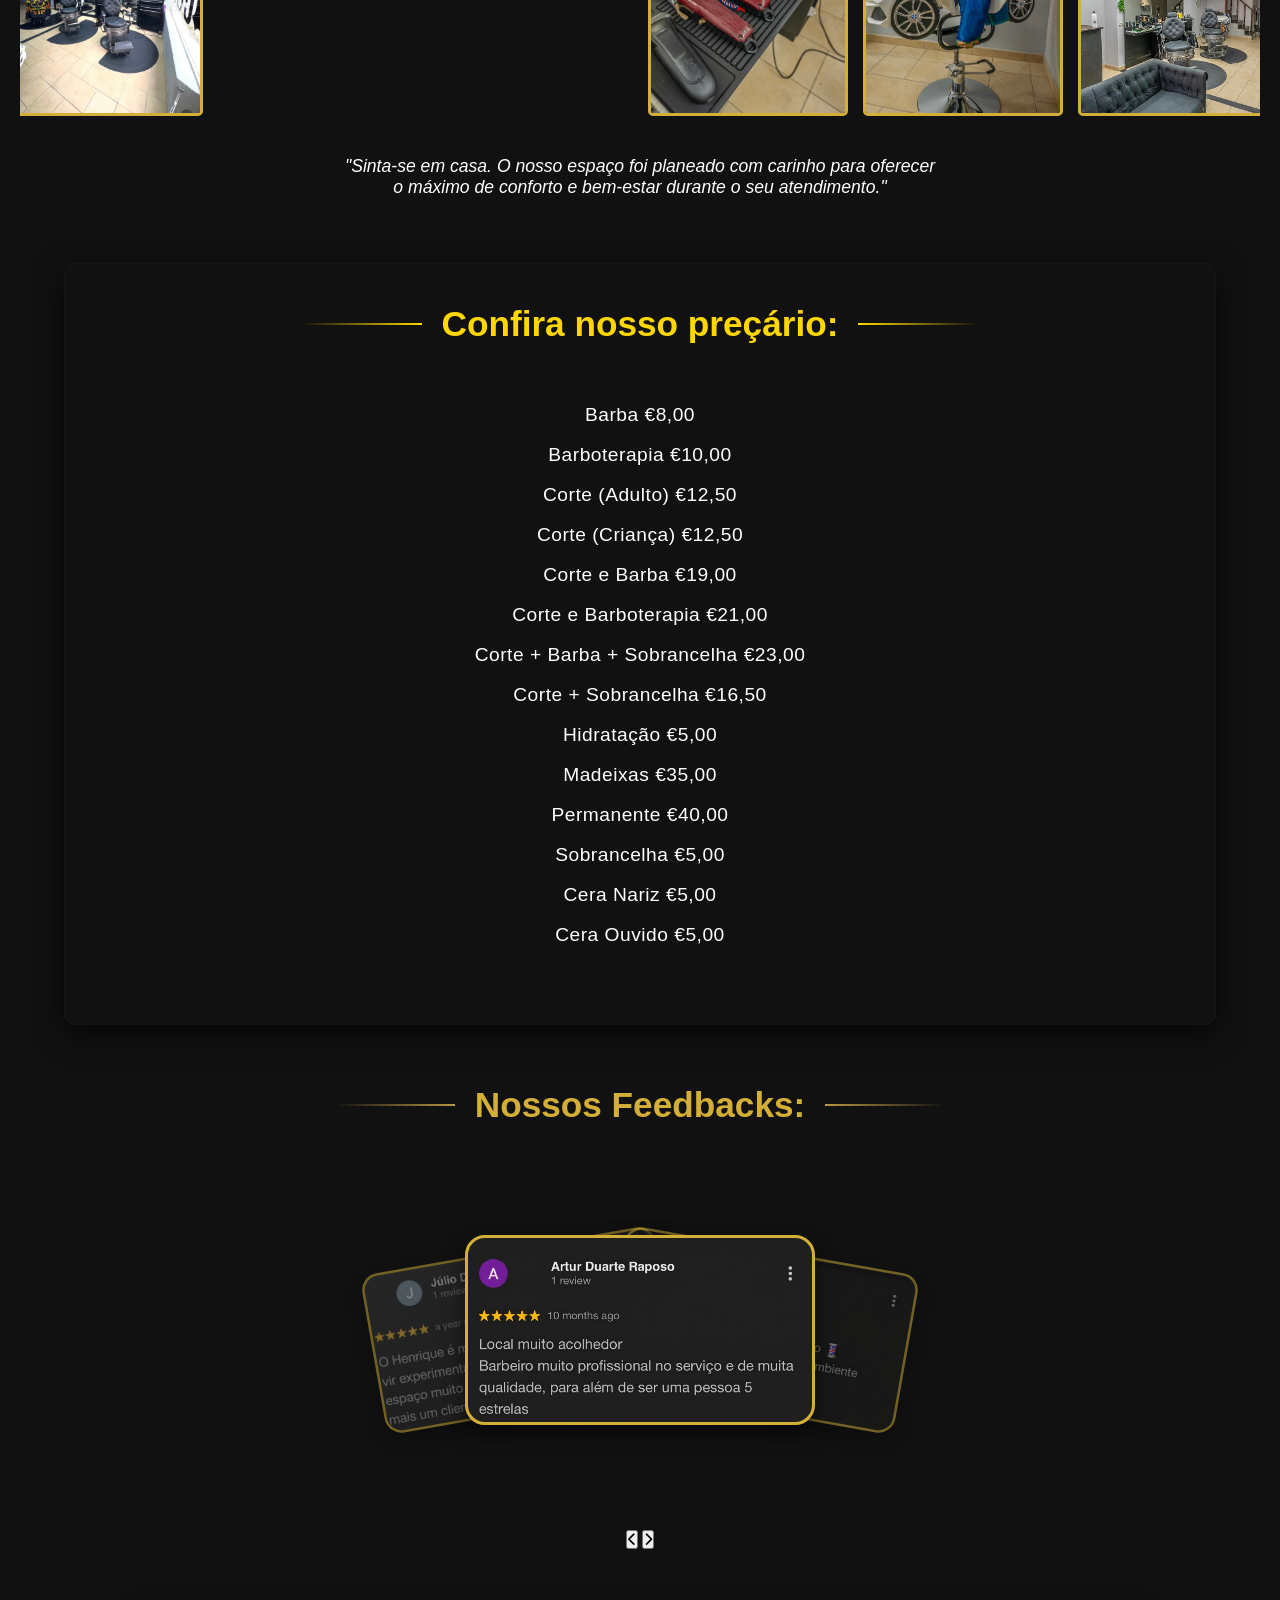
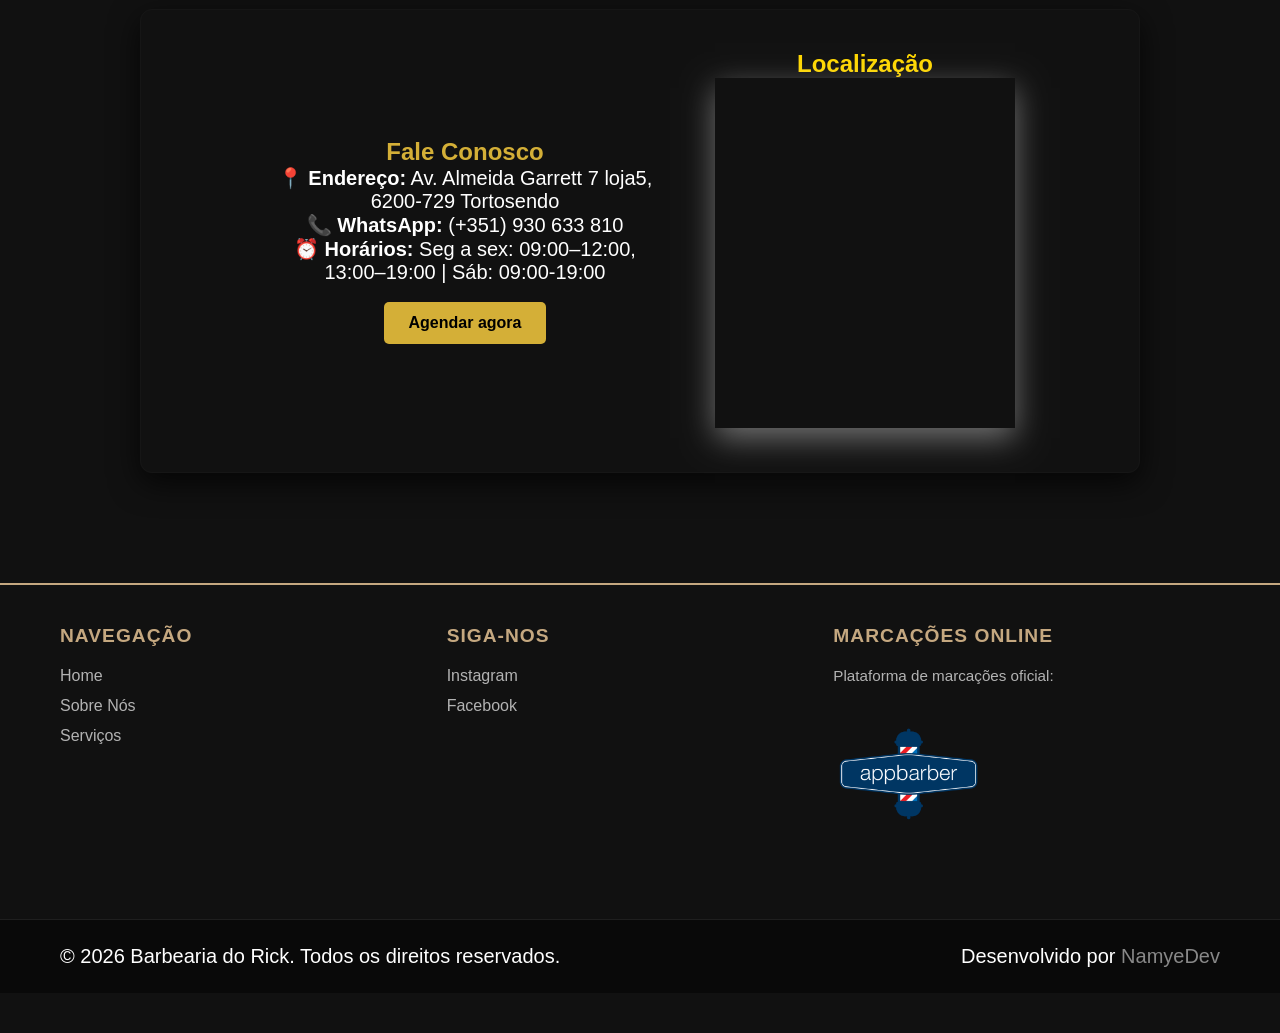
==== commit 1094620d: "Adicionando whats" ====
--- a/site/frontend/index.html
+++ b/site/frontend/index.html
@@ -48,7 +48,7 @@
 <body style="background-image: url('background03.png'); background-size: cover; background-attachment: fixed; background-position: center; background-color: #111;">
 
     <div class="hero-container" id="home">
-        <video autoplay loop muted playsinline class="video-fundo">
+        <video autoplay loop muted playsinline preload="auto" class="video-fundo">
             <source src="video.cabeçalho02.mp4" type="video/mp4">
         </video>
 
@@ -213,7 +213,6 @@
                     <select id="barbeiro" name="barbeiro">
                         <option value="rick">Rick</option>
                         <option value="lincoln">Lincoln</option>
-                        <option value="samuel">Samuel</option>
                         <option value="outro">Outro Barbeiro</option>
                     </select>
                 </div>
@@ -276,6 +275,11 @@
             </div>
         </div>
     </footer>
+    <a href="https://wa.me/351930633810?text=Olá!%20Gostaria%20de%20agendar%20um%20horário." 
+   target="_blank" 
+   class="whatsapp-float">
+   <img src="https://upload.wikimedia.org/wikipedia/commons/6/6b/WhatsApp.svg" alt="WhatsApp">
+</a>
 
     <script>
         const URL_API = "https://barbearia-rick-backend.onrender.com/enviar-feedback";
@@ -389,5 +393,14 @@
             elemento.classList.toggle('com-zoom');
         }
     </script>
+    <script>
+    const numero = "930 633 810"; 
+    const mensagem = "Olá! Gostaria de agendar um horário na Barbearia do Rick.";
+    
+   
+    const url = `https://wa.me/${numero}?text=${encodeURIComponent(mensagem)}`;
+    
+    document.getElementById('link-whatsapp').href = url;
+</script>
 </body>
 </html>
--- a/site/frontend/CSS/css.css
+++ b/site/frontend/CSS/css.css
@@ -899,6 +899,31 @@
 
     color: #c5a880;
 
+}
+.whatsapp-float {
+    position: fixed;
+    bottom: 25px; /* Distância do fundo */
+    right: 25px;  /* Distância da direita */
+    width: 60px;
+    height: 60px;
+    background-color: #25d366;
+    border-radius: 50px;
+    display: flex;
+    justify-content: center;
+    align-items: center;
+    box-shadow: 2px 2px 10px rgba(0,0,0,0.3);
+    z-index: 9999; /* Garante que fique por cima de tudo */
+    transition: transform 0.3s ease;
+}
+
+.whatsapp-float img {
+    width: 35px;
+    height: 35px;
+}
+
+.whatsapp-float:hover {
+    transform: scale(1.1); /* Efeito de zoom ao passar o mouse */
+    background-color: #128c7e;
 }
 
 
@@ -933,6 +958,7 @@
         overscroll-behavior-y: none !important; 
         -webkit-overflow-scrolling: auto !important;
         -webkit-overflow-scrolling: touch !important;
+        padding-top:env(safe-area-inset-top) !important;
     }
     
    
@@ -960,9 +986,9 @@
         width: 100vw !important;
         left: 50% !important;
         transform: translateX(-50%) !important;
-        height: 56.25vw !important;
-        min-height: 180px !important;
-        max-height: 240px !important;
+        height: 70vw !important;
+        min-height: 200px !important;
+        max-height: 400px !important;
         margin-top: 0 !important;
         margin-bottom: 25px !important;
         padding: 0 !important;
@@ -986,7 +1012,7 @@
 
    
     #header {
-        position: absolute !important; 
+        position: fixed !important; 
         top: 0 !important;
         left: 50% !important;
         transform: translateX(-50%) !important;
@@ -1030,9 +1056,10 @@
         font-size: 1.4rem !important;
         text-align: center !important;
         padding: 0 10px !important;
-        margin-top: 10px !important;
-        margin-bottom: 10px !important;
+        margin-top: 0 !important;
+        margin-bottom: 20px !important;
         color: #d4af37 !important;
+        
     }
 
   
@@ -1042,13 +1069,18 @@
         overflow-x: auto !important;    
         scroll-behavior: smooth !important;
         white-space: nowrap !important; 
-        gap: 20px !important;           
-        width: 95% !important;         
+        gap: 15px !important;           
+        width: 95% !important;   
+        height: auto !important;      
         max-width: 100% !important;
         margin: 0 auto !important;
-        padding: 15px !important;
+        padding: 10px !important;
         border-radius: 8px !important;
         -webkit-overflow-scrolling: touch !important;
+        min-height: 500px !important;
+        margin-top: 0px !important;
+        
+
     }
     
     .contentor::-webkit-scrollbar {
@@ -1064,8 +1096,8 @@
     }
 
     .contentor img {
-        width: 140px !important;  
-        height: 140px !important;
+        width: 120px !important;  
+        height: 120px !important;
         border-radius: 6px !important;
         object-fit: cover !important;
         box-shadow: 0 4px 8px rgba(0, 0, 0, 0.5) !important;
@@ -1086,7 +1118,7 @@
         flex-direction: column !important;
         align-items: center !important;
         text-align: center !important;
-        gap: 12px !important;
+        gap: 15px !important;
         width: 80% !important;
         max-width: 290px !important;
         margin: 20px auto !important;
@@ -1151,25 +1183,51 @@
     .container-fotos-horizontal {
         gap: 10px !important;
         padding-bottom: 10px !important;
-        /* Mantém o scroll horizontal */
+        
         justify-content: flex-start !important; 
     }
 
-    .foto-item {
-        min-width: 150px !important; 
-        height: 180px !important;
-    }
-
-    .foto-item img {
-        border-width: 2px !important; 
-    }
-
-    .texto-ambiente {
-        font-size: 0.85rem !important;
-        padding: 0 15px !important;
-        margin-top: 15px !important;
-    }
-
+   .container-fotos-horizontal {
+        display: flex;
+        justify-content: center;
+        gap: 10px !important;
+        overflow-x: auto;
+        padding-bottom: 10px !important;
+        width: 100% !important;
+    }
+
+    
+
+    .secao-espaco .container-fotos-horizontal {
+        display: flex !important;
+        flex-direction: row !important;
+        justify-content: flex-start !important;
+        overflow-x: auto !important;
+        overflow-y: hidden !important;
+        padding-bottom: 20px !important;
+        width: 100% !important;
+        gap: 10px !important;
+        -webkit-overflow-scrolling: touch !important;
+    }
+
+    
+    .secao-espaco .foto-item {
+        min-width: 140px !important;
+        width: 140px !important;
+        height: 140px !important;
+        flex-shrink: 0 !important;
+        position: relative !important;
+    }
+
+    .secao-espaco .foto-item img {
+        width: 100% !important;
+        height: 100% !important;
+        object-fit: cover !important; 
+        object-position: center center !important; 
+        border: 2px solid #d4af37 !important;
+        border-radius: 5px !important;
+        display: block !important;
+    }
     .preços h1 {
         margin-top: 0 !important;
         margin-bottom: 10px !important;
@@ -1321,4 +1379,16 @@
         justify-content: center;
         gap: 10px;              
         padding: 20px;          
-    }}+    }
+    .whatsapp-float {
+        bottom: 15px;
+        right: 15px;
+        width: 50px;
+        height: 50px;
+    }
+    
+    .whatsapp-float img {
+        width: 30px;
+        height: 30px;
+    }
+}
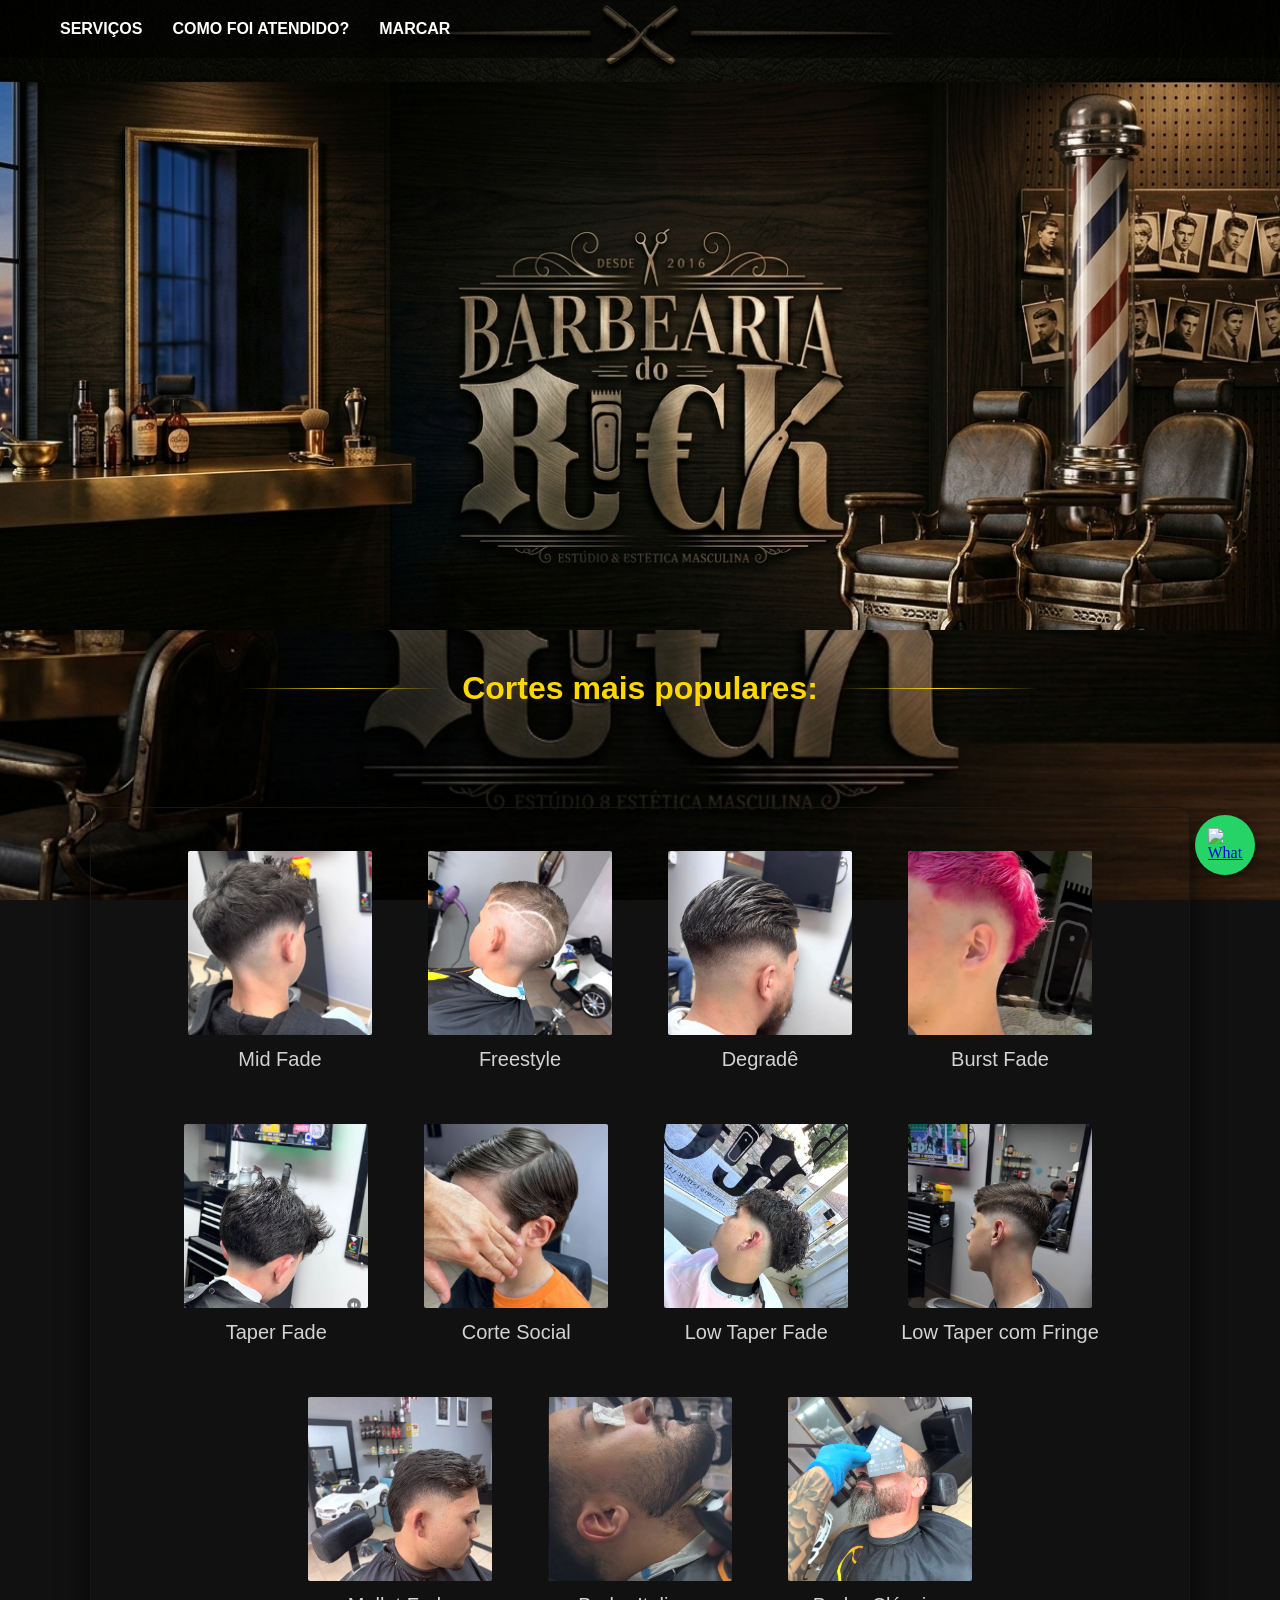
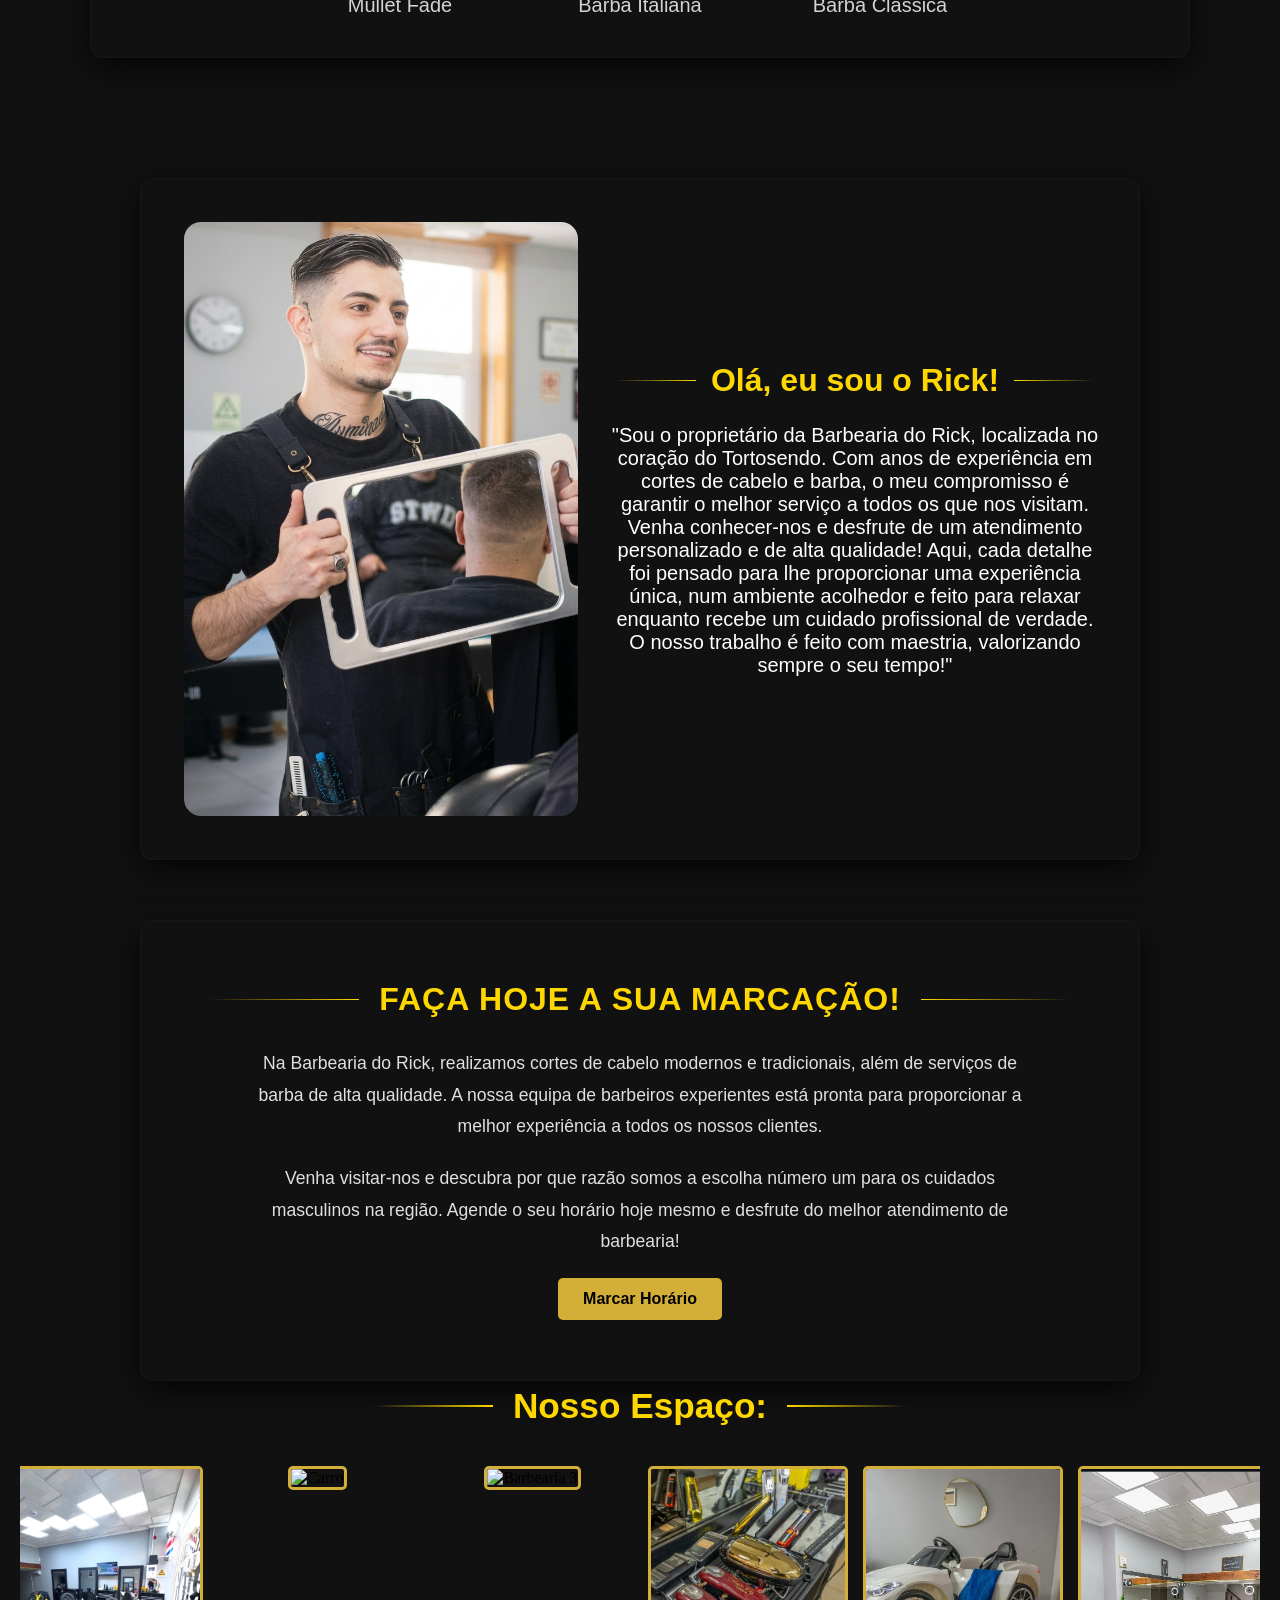
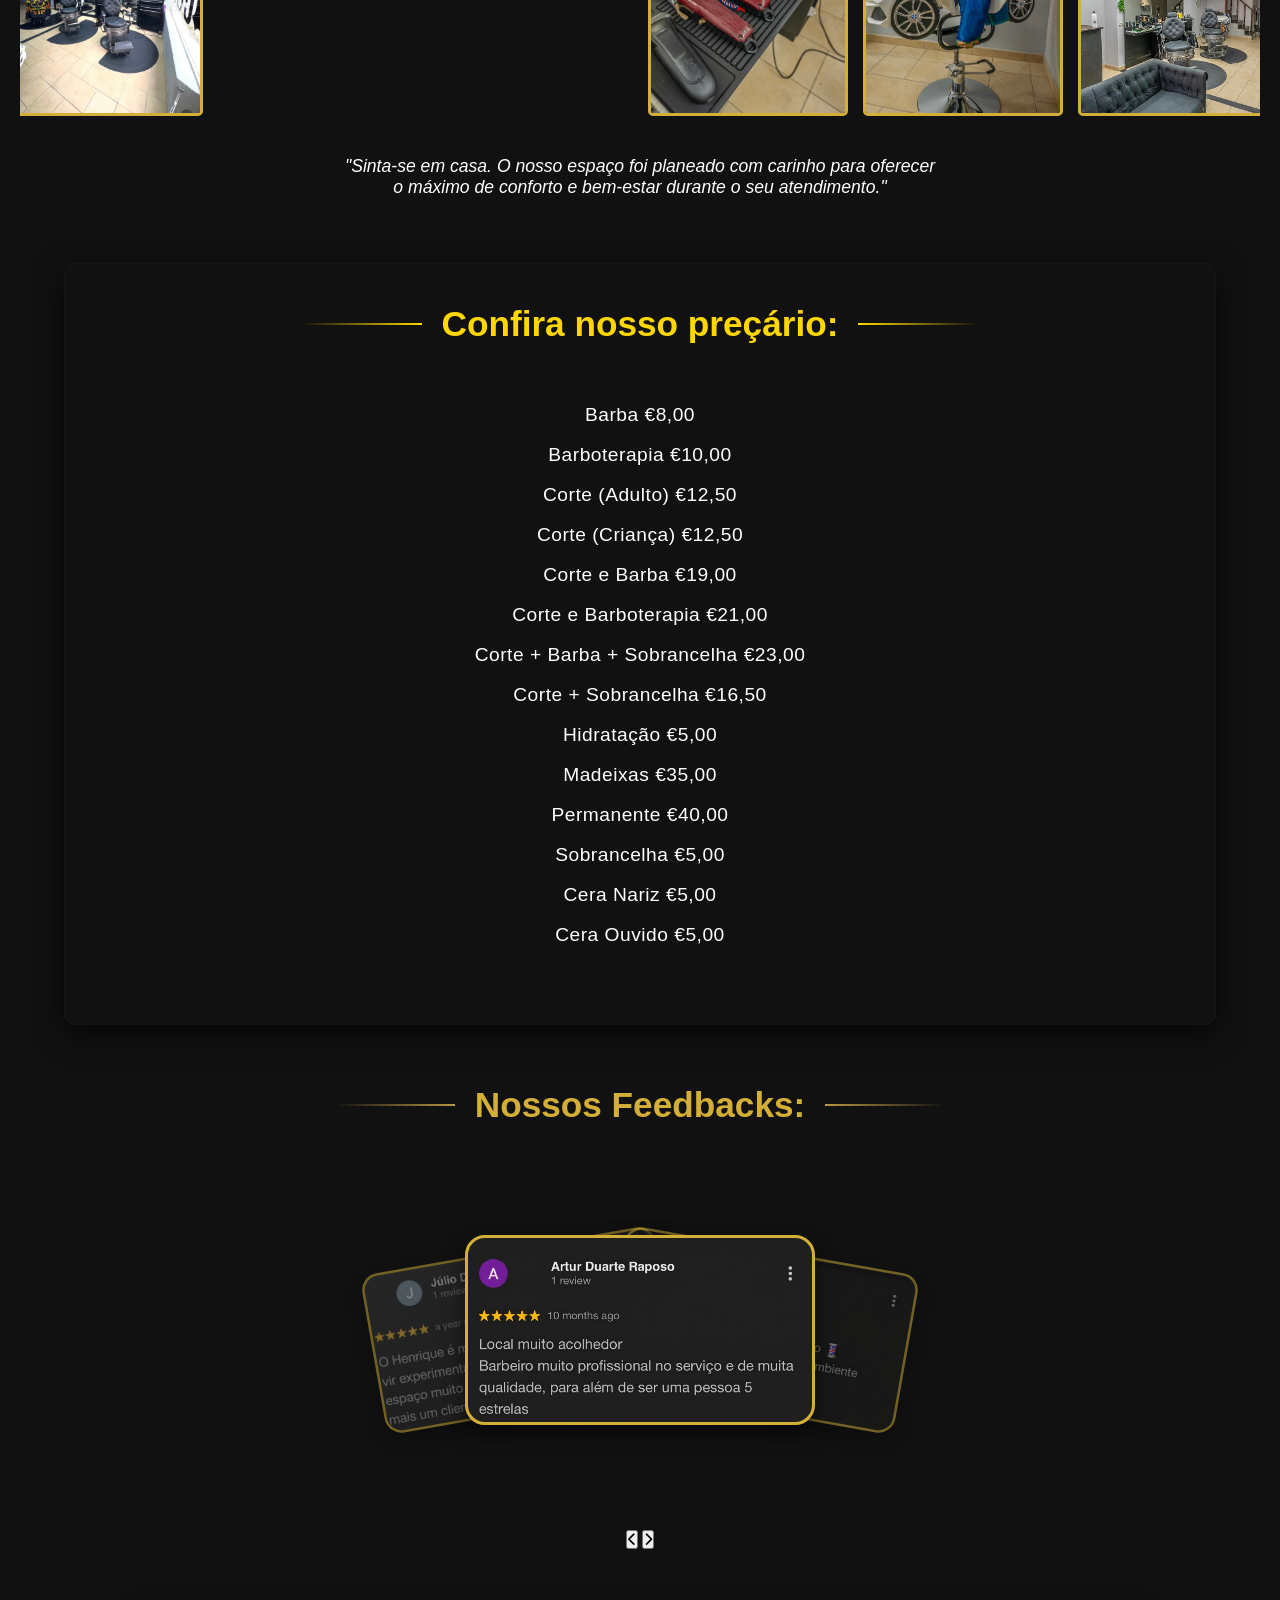
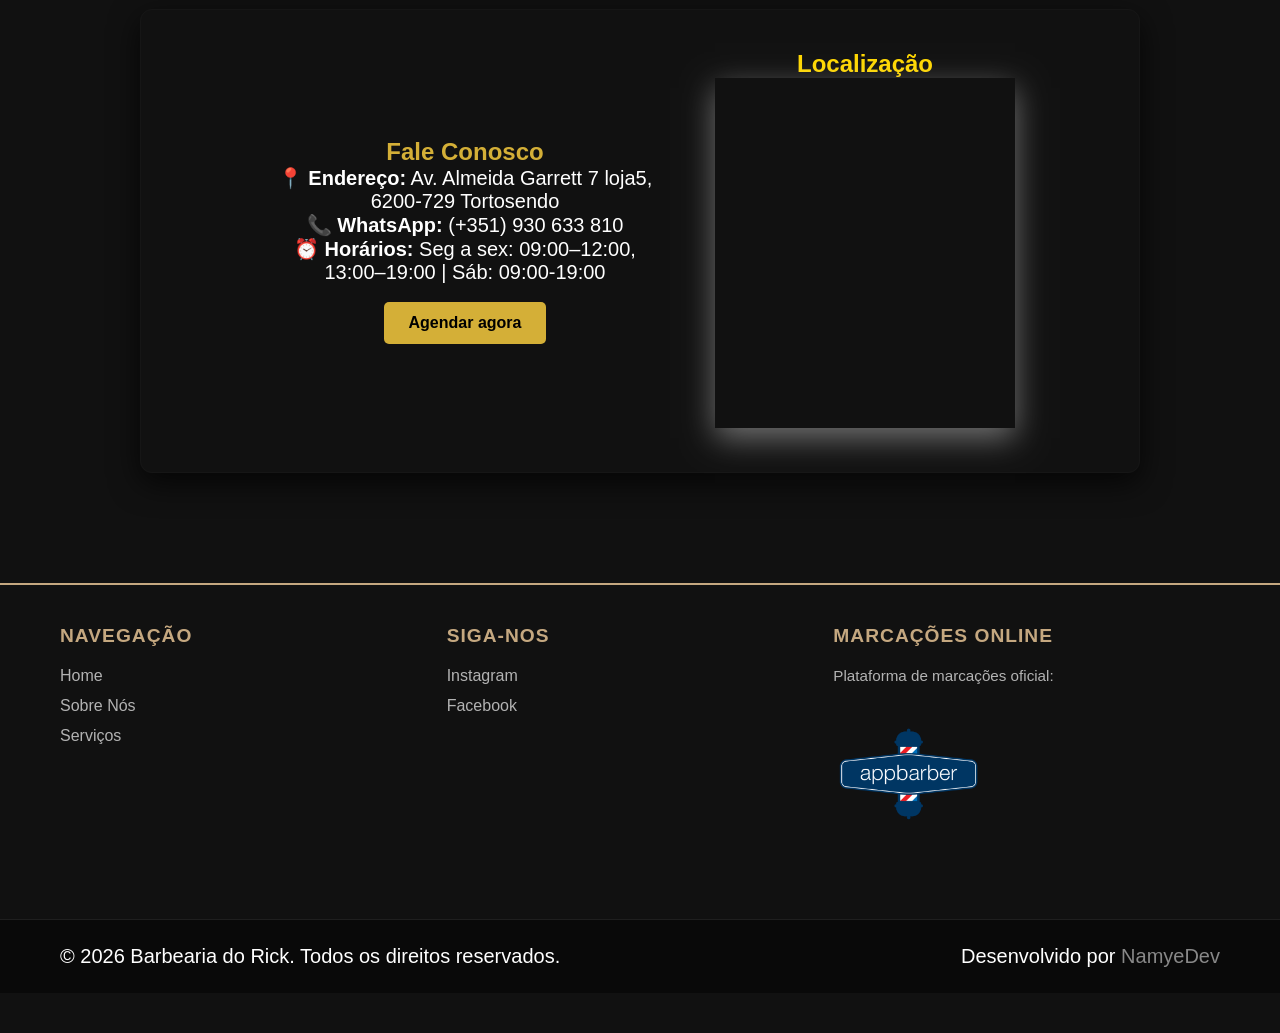
==== commit c550c9ea: "Ajustando poster no video caso o carregamento lento" ====
--- a/site/frontend/index.html
+++ b/site/frontend/index.html
@@ -48,8 +48,8 @@
 <body style="background-image: url('background03.png'); background-size: cover; background-attachment: fixed; background-position: center; background-color: #111;">
 
     <div class="hero-container" id="home">
-        <video autoplay loop muted playsinline preload="auto" class="video-fundo">
-            <source src="video.cabeçalho02.mp4" type="video/mp4">
+        <video autoplay loop muted playsinline preload="auto" poster="capaVideo.png" class="video-fundo">
+            <source src="video.cabeçalho03 (1).mp4" type="video/mp4" >
         </video>
 
         <header id="header">
@@ -57,7 +57,7 @@
                 <ul class="nav-lista">
                     <li><a href="https://www.instagram.com/barbeariadorick2025/" target="_blank">SERVIÇOS</a></li>
                     <li><a href="feedback.html" id="abrir-feedback">COMO FOI ATENDIDO?</a></li>
-                    <li><a href="https://sites.appbarber.com.br/barbeariadorick-t7mg" target="_blank">MARCAR</a></li>
+                    <li><a href="https://sites.appbarber.com.br/barbeariadorick-t7mg" target="_blank" id="link-whatsapp">MARCAR</a></li>
                 </ul>
             </nav>
         </header>
@@ -276,7 +276,7 @@
         </div>
     </footer>
     <a href="https://wa.me/351930633810?text=Olá!%20Gostaria%20de%20agendar%20um%20horário." 
-   target="_blank" 
+   target="_blank" id="link-whatsapp"
    class="whatsapp-float">
    <img src="https://upload.wikimedia.org/wikipedia/commons/6/6b/WhatsApp.svg" alt="WhatsApp">
 </a>
--- a/site/frontend/CSS/css.css
+++ b/site/frontend/CSS/css.css
@@ -900,10 +900,11 @@
     color: #c5a880;
 
 }
+
 .whatsapp-float {
     position: fixed;
-    bottom: 25px; /* Distância do fundo */
-    right: 25px;  /* Distância da direita */
+    bottom: 25px; 
+    right: 25px;  
     width: 60px;
     height: 60px;
     background-color: #25d366;
@@ -912,7 +913,7 @@
     justify-content: center;
     align-items: center;
     box-shadow: 2px 2px 10px rgba(0,0,0,0.3);
-    z-index: 9999; /* Garante que fique por cima de tudo */
+    z-index: 9999; 
     transition: transform 0.3s ease;
 }
 
@@ -922,7 +923,7 @@
 }
 
 .whatsapp-float:hover {
-    transform: scale(1.1); /* Efeito de zoom ao passar o mouse */
+    transform: scale(1.1); 
     background-color: #128c7e;
 }
 
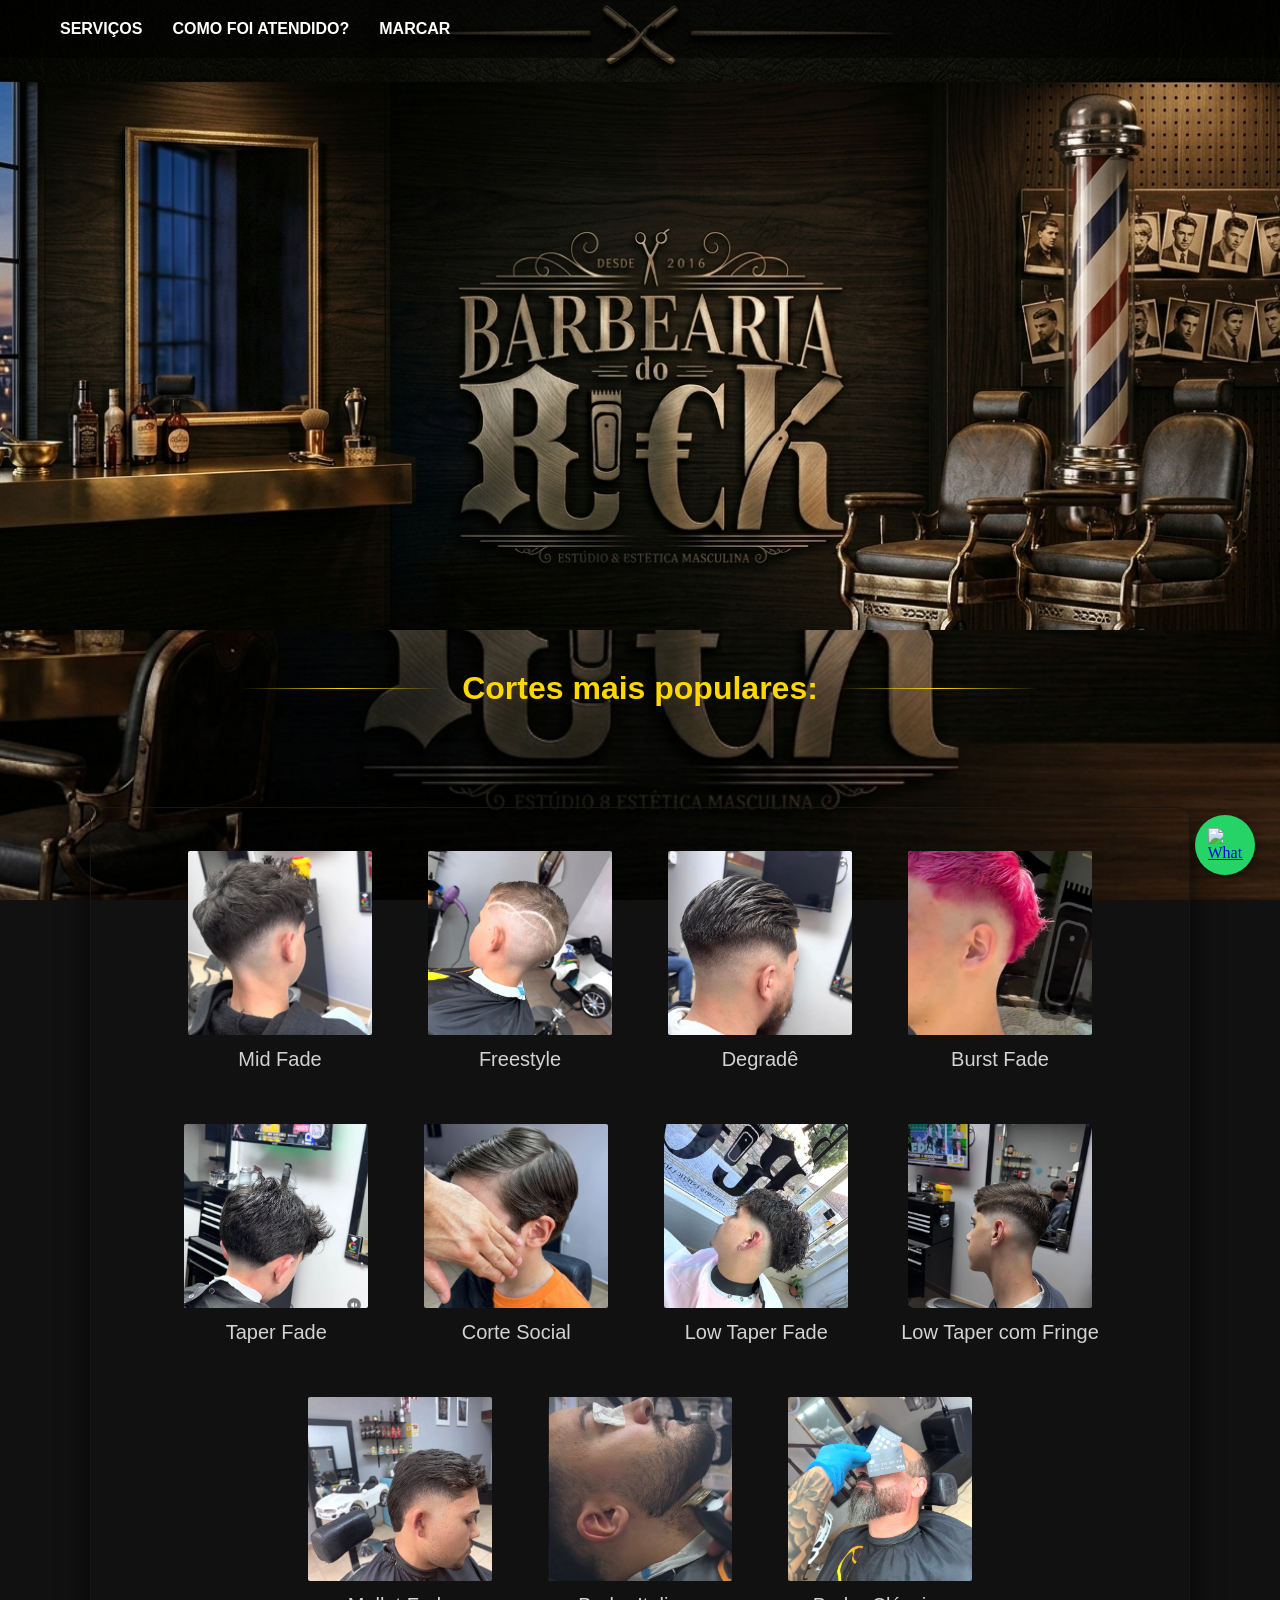
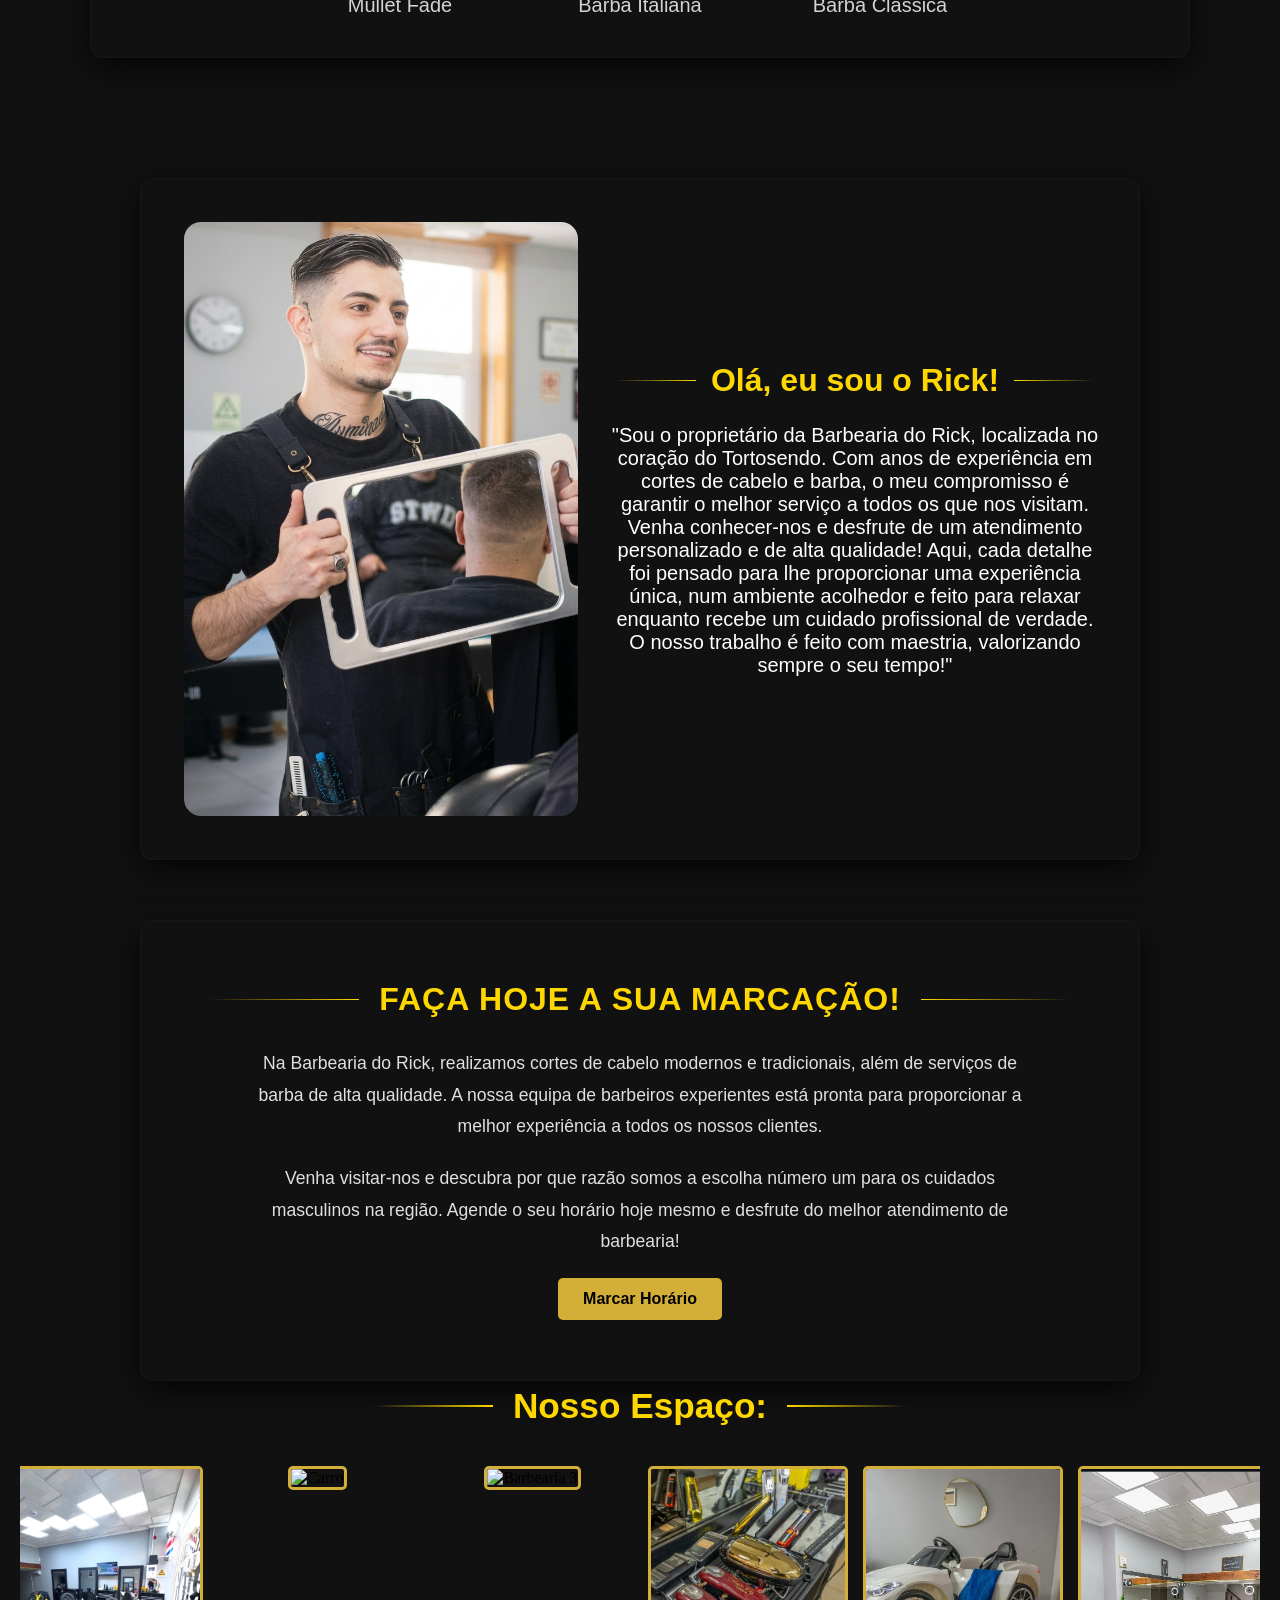
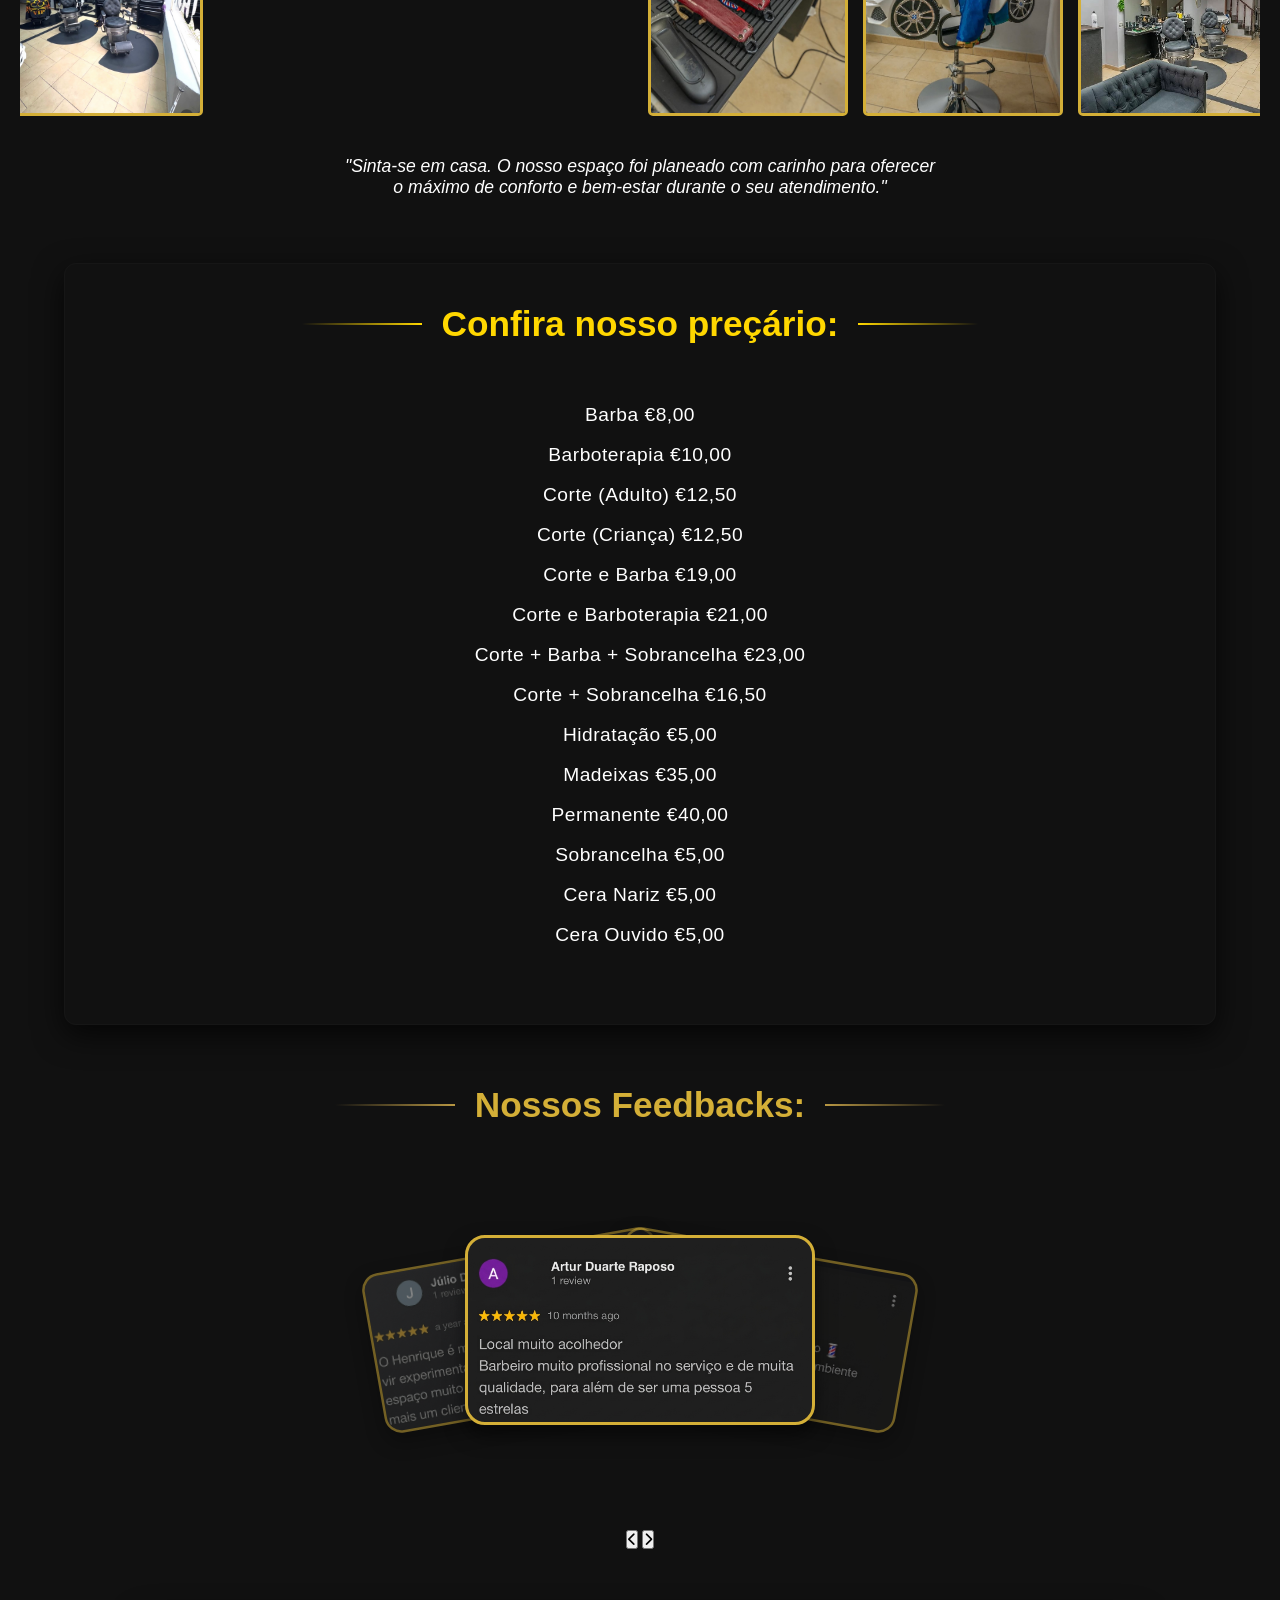
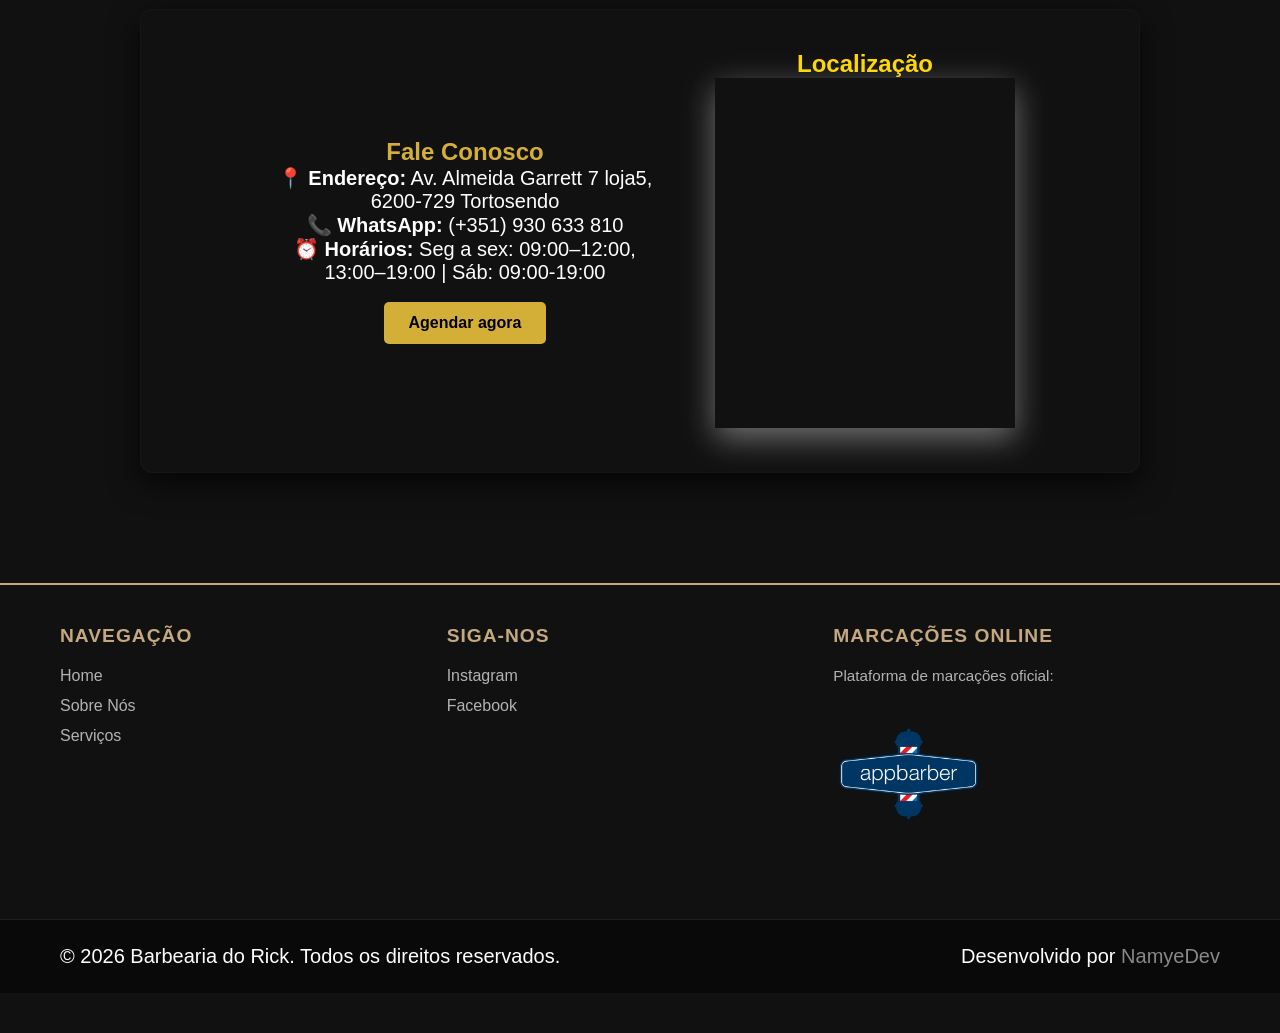
==== commit 461ebdb6: "Retirando o play" ====
--- a/site/frontend/index.html
+++ b/site/frontend/index.html
@@ -48,7 +48,7 @@
 <body style="background-image: url('background03.png'); background-size: cover; background-attachment: fixed; background-position: center; background-color: #111;">
 
     <div class="hero-container" id="home">
-        <video autoplay loop muted playsinline preload="auto" poster="capaVideo.png" class="video-fundo">
+        <video autoplay loop muted playsinline preload="auto" poster="capaVideo.png" class="video-fundo" webkit-playsinline>
             <source src="video.cabeçalho03 (1).mp4" type="video/mp4" >
         </video>
 
